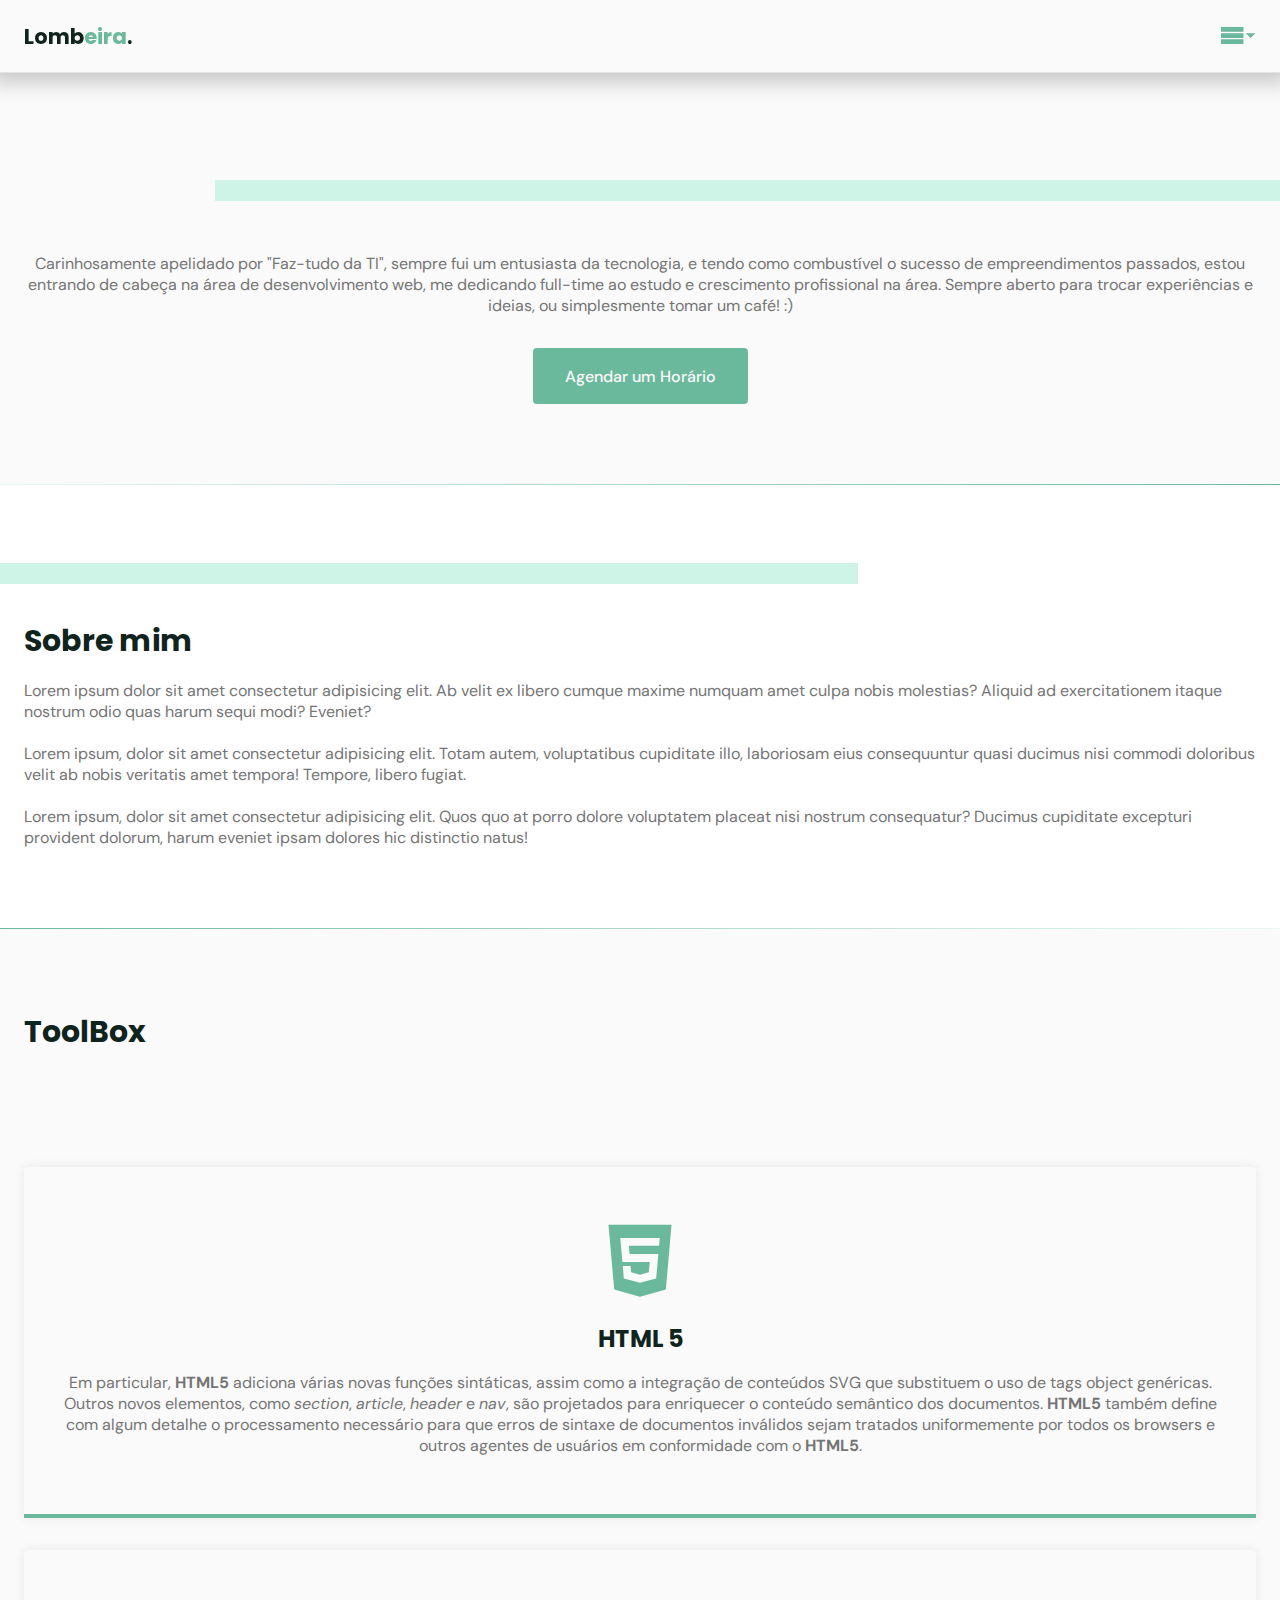
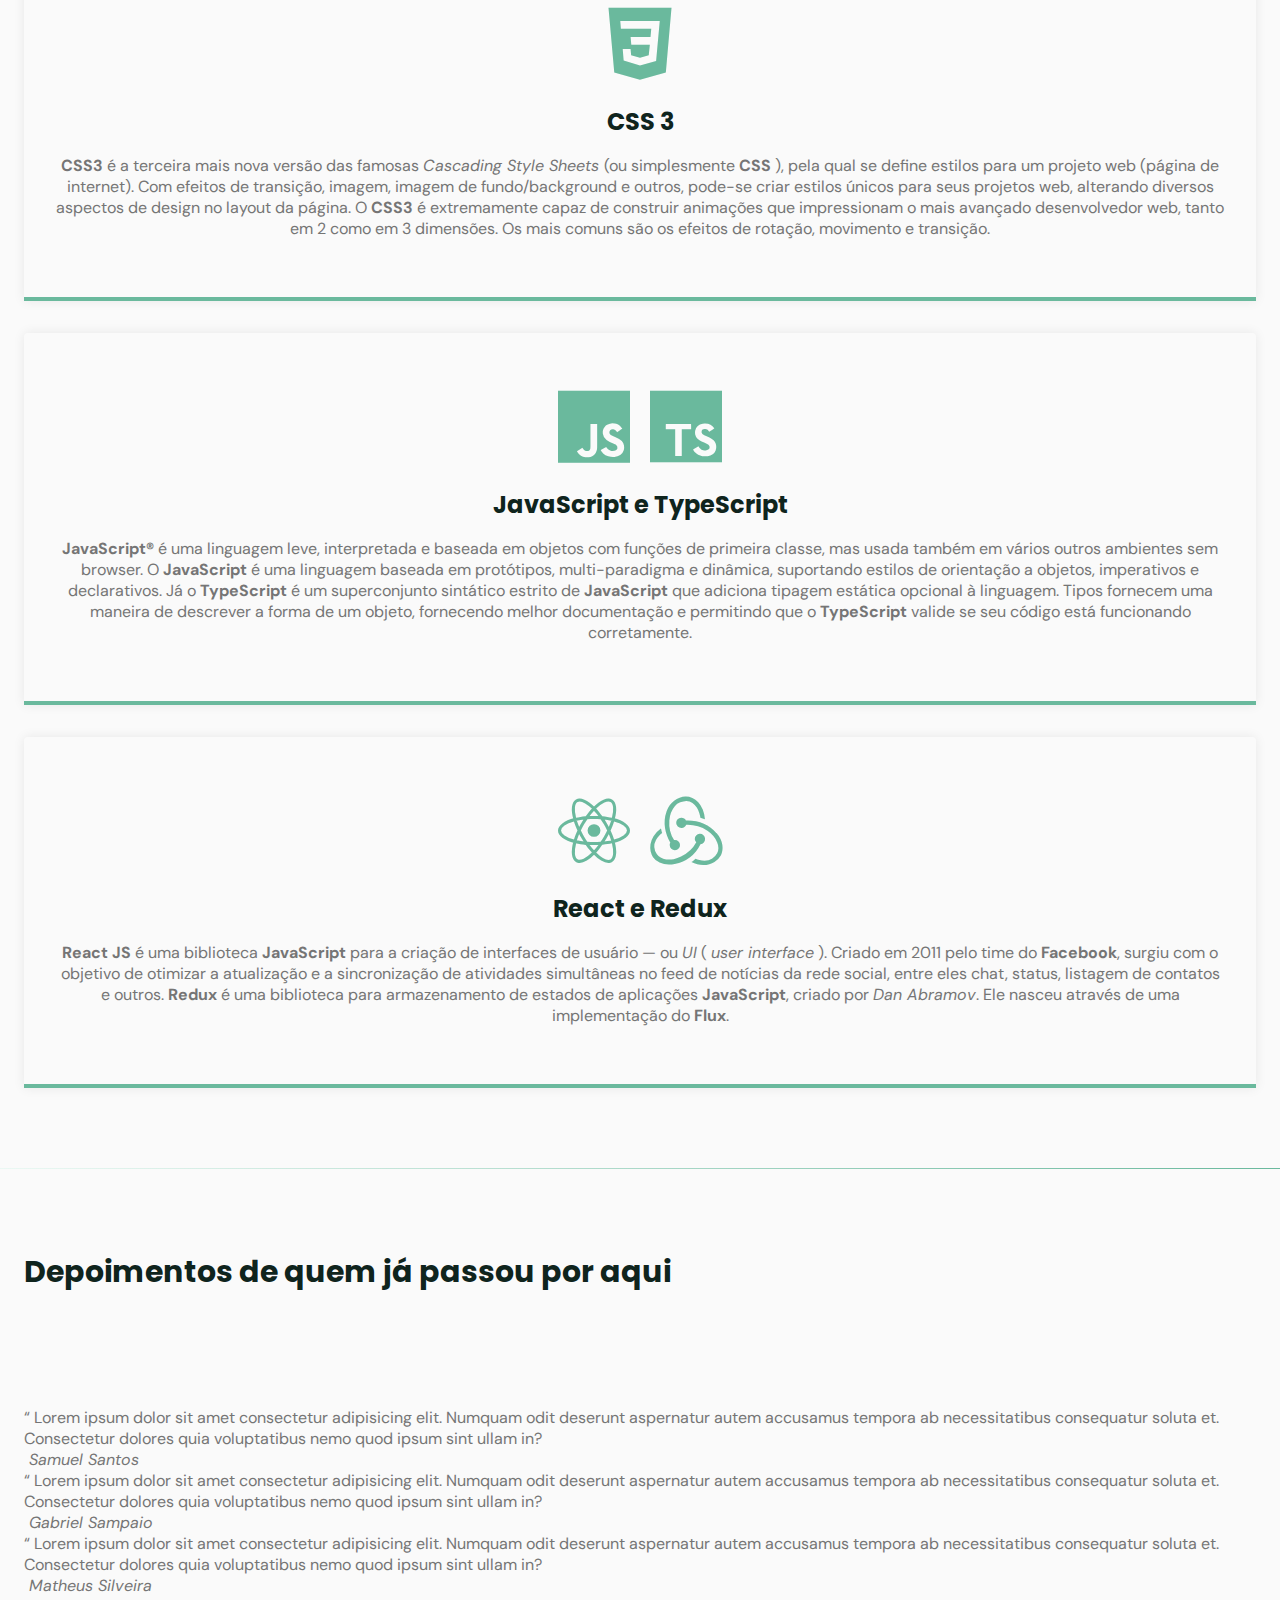
==== index.html @ ffdd7bca "hover impl and custom texts" ====
<!DOCTYPE html>
<html lang="pt_BR">
  <head>
    <meta charset="UTF-8" />
    <meta http-equiv="X-UA-Compatible" content="IE=edge" />
    <meta name="viewport" content="width=device-width, initial-scale=1.0" />
    <title>Lombeira</title>

    <!-- Scripts -->

    <script defer src="main.js"></script>

    <!-- STYLES -->
    <link rel="stylesheet" href="style.css" />
    <link rel="preconnect" href="https://fonts.googleapis.com" />
    <link rel="preconnect" href="https://fonts.gstatic.com" crossorigin />
    <link
      href="https://fonts.googleapis.com/css2?family=DM+Sans:wght@400;500;700&family=Poppins:wght@400;500;700&display=swap"
      rel="stylesheet"
    />

    <!-- Icones     -->

    <link rel="stylesheet" href="assets/style.css" />
  </head>

  <body>
    <header id="header" class="scroll">
      <nav class="container">
        <a class="logo" href="#">Lomb<span>eira</span>.</a>
        <!-- menu -->
        <div class="menu">
          <ul class="grid">
            <li><a class="title" href="#home">Início</a></li>
            <li><a class="title" href="#about">Sobre</a></li>
            <li><a class="title" href="#services">ToolBox</a></li>
            <li><a class="title" href="#testimonials">Depoimentos</a></li>
            <li><a class="title" href="#contact">Contato</a></li>
          </ul>
        </div>
        <!-- menu -->
        <div class="toggle icon-menu3"></div>
        <div class="toggle icon-menu4"></div>
      </nav>
    </header>

    <!-- HOME -->

    <main>
      <section class="section" id="home">
        <div class="container grid">
          <div class="image">
            <img width="200px" src="img/lombeira.png" alt="" />
          </div>
          <div class="text">
            <h2 class="title"></h2>
            <p>
              Carinhosamente apelidado por "Faz-tudo da TI", sempre fui um
              entusiasta da tecnologia, e tendo como combustível o sucesso de
              empreendimentos passados, estou entrando de cabeça na área de
              desenvolvimento web, me dedicando full-time ao estudo e
              crescimento profissional na área. Sempre aberto para trocar
              experiências e ideias, ou simplesmente tomar um café! :)
            </p>
            <a class="button" href="#">Agendar um Horário</a>
          </div>
        </div>
      </section>

      <div class="divider-1"></div>

      <!-- ABOUT -->

      <section class="section" id="about">
        <div class="container grid">
          <div class="image">
            <img
              src="https://images.unsplash.com/photo-1498050108023-c5249f4df085?ixid=MnwxMjA3fDB8MHxzZWFyY2h8Mnx8Y29kaW5nfGVufDB8fDB8fA%3D%3D&ixlib=rb-1.2.1&auto=format&fit=crop&w=800&q=60"
              alt=""
            />
          </div>
          <div class="text">
            <h2 class="title">Sobre mim</h2>
            <p>
              Lorem ipsum dolor sit amet consectetur adipisicing elit. Ab velit
              ex libero cumque maxime numquam amet culpa nobis molestias?
              Aliquid ad exercitationem itaque nostrum odio quas harum sequi
              modi? Eveniet?
            </p>
            <br />
            <p>
              Lorem ipsum, dolor sit amet consectetur adipisicing elit. Totam
              autem, voluptatibus cupiditate illo, laboriosam eius consequuntur
              quasi ducimus nisi commodi doloribus velit ab nobis veritatis amet
              tempora! Tempore, libero fugiat.
            </p>
            <br />
            <p>
              Lorem ipsum, dolor sit amet consectetur adipisicing elit. Quos quo
              at porro dolore voluptatem placeat nisi nostrum consequatur?
              Ducimus cupiditate excepturi provident dolorum, harum eveniet
              ipsam dolores hic distinctio natus!
            </p>
          </div>
        </div>
      </section>

      <div class="divider-2"></div>

      <!-- SERVICES -->

      <section class="section" id="services">
        <div class="container grid">
          <header>
            <h2 class="title">ToolBox</h2>
            <!-- <p>Caixa de ferramentas</p> -->
          </header>
          <div class="cards grid">
            <div class="card">
              <i class="icon-html5"></i>
              <h3 class="title">HTML 5</h3>
              <p>
                Em particular, <strong>HTML5</strong> adiciona várias novas
                funções sintáticas, assim como a integração de conteúdos SVG que
                substituem o uso de tags object genéricas. Outros novos
                elementos, como <em>section</em>, <em>article</em>,
                <em>header</em> e <em>nav</em>, são projetados para enriquecer o
                conteúdo semântico dos documentos. <strong>HTML5</strong> também
                define com algum detalhe o processamento necessário para que
                erros de sintaxe de documentos inválidos sejam tratados
                uniformemente por todos os browsers e outros agentes de usuários
                em conformidade com o <strong>HTML5</strong>.
              </p>
            </div>
            <div class="card">
              <i class="icon-css31"></i>
              <h3 class="title">CSS 3</h3>
              <p>
                <strong>CSS3</strong> é a terceira mais nova versão das famosas
                <em> Cascading Style Sheets </em> (ou simplesmente
                <strong>CSS</strong> ), pela qual se define estilos para um
                projeto web (página de internet). Com efeitos de transição,
                imagem, imagem de fundo/background e outros, pode-se criar
                estilos únicos para seus projetos web, alterando diversos
                aspectos de design no layout da página. O
                <strong>CSS3</strong> é extremamente capaz de construir
                animações que impressionam o mais avançado desenvolvedor web,
                tanto em 2 como em 3 dimensões. Os mais comuns são os efeitos de
                rotação, movimento e transição.
              </p>
            </div>
            <div class="card">
              <!-- <a href="https://www.javascript.com/"> -->
              <i class="icon-javascript"></i>
              <!-- </a> -->
              <!-- <a href="https://www.typescriptlang.org/"> -->
              <i class="icon-typescript"></i>
              <!-- </a> -->
              <h3 class="title">JavaScript e TypeScript</h3>
              <p>
                <strong>JavaScript®</strong> é uma linguagem leve, interpretada
                e baseada em objetos com funções de primeira classe, mas usada
                também em vários outros ambientes sem browser. O
                <strong>JavaScript</strong> é uma linguagem baseada em
                protótipos, multi-paradigma e dinâmica, suportando estilos de
                orientação a objetos, imperativos e declarativos. Já o
                <strong>TypeScript</strong> é um superconjunto sintático estrito
                de <strong>JavaScript</strong> que adiciona tipagem estática
                opcional à linguagem. Tipos fornecem uma maneira de descrever a
                forma de um objeto, fornecendo melhor documentação e permitindo
                que o <strong>TypeScript</strong>
                valide se seu código está funcionando corretamente.
              </p>
            </div>
            <div class="card">
              <i class="icon-react"></i>
              <i class="icon-redux"></i>
              <h3 class="title">React e Redux</h3>
              <p>
                <strong>React JS</strong> é uma biblioteca
                <strong>JavaScript</strong> para a criação de interfaces de
                usuário — ou <em>UI</em> ( <em>user interface</em> ). Criado em
                2011 pelo time do <strong>Facebook</strong>, surgiu com o
                objetivo de otimizar a atualização e a sincronização de
                atividades simultâneas no feed de notícias da rede social, entre
                eles chat, status, listagem de contatos e outros.
                <strong>Redux</strong> é uma biblioteca para armazenamento de
                estados de aplicações <strong>JavaScript</strong>, criado por
                <em>Dan Abramov</em>. Ele nasceu através de uma implementação do
                <strong>Flux</strong>.
              </p>
            </div>
          </div>
        </div>
      </section>

      <div class="divider-1"></div>

      <!-- Testimonials -->
      <section class="section" id="testimonial">
        <div class="container grid">
          <header>
            <h2 class="title">Depoimentos de quem já passou por aqui</h2>
          </header>
          <div class="testimonials">
            <div class="testimonial">
              <blockquote>
                <p>
                  <span>&ldquo;</span>
                  Lorem ipsum dolor sit amet consectetur adipisicing elit.
                  Numquam odit deserunt aspernatur autem accusamus tempora ab
                  necessitatibus consequatur soluta et. Consectetur dolores quia
                  voluptatibus nemo quod ipsum sint ullam in?
                </p>
                <cite>
                  <img src="" alt="" />
                  Samuel Santos
                </cite>
              </blockquote>

              <blockquote>
                <p>
                  <span>&ldquo;</span>
                  Lorem ipsum dolor sit amet consectetur adipisicing elit.
                  Numquam odit deserunt aspernatur autem accusamus tempora ab
                  necessitatibus consequatur soluta et. Consectetur dolores quia
                  voluptatibus nemo quod ipsum sint ullam in?
                </p>
                <cite>
                  <img src="" alt="" />
                  Gabriel Sampaio
                </cite>
              </blockquote>

              <blockquote>
                <p>
                  <span>&ldquo;</span>
                  Lorem ipsum dolor sit amet consectetur adipisicing elit.
                  Numquam odit deserunt aspernatur autem accusamus tempora ab
                  necessitatibus consequatur soluta et. Consectetur dolores quia
                  voluptatibus nemo quod ipsum sint ullam in?
                </p>
                <cite>
                  <img src="" alt="" />
                  Matheus Silveira
                </cite>
              </blockquote>
            </div>
          </div>
        </div>
      </section>

      <!-- CONTACT -->
    </main>

    <footer></footer>
  </body>
</html>
---- style.css ----
/*================== RESET ==================*/
* {
  margin: 0;
  padding: 0;
  box-sizing: border-box;
}

ul {
  list-style: none;
}

a {
  text-decoration: none;
}

img {
  width: 100%;
  height: auto;
}

:root {
  --header-height: 4.5rem;
  --hue: 159;
  --base-color: hsl(var(--hue) 36% 57%);
  --base-color-second: hsl(var(--hue) 65% 88%);
  --base-color-alt: hsl(var(--hue) 57% 53%);
  --title-color: hsl(var(--hue) 41% 10%);
  --text-color: hsl(0 0% 46%);
  --text-color-light: hsl(0 0% 98%);
  --body-color: hsl(0 0% 98%);
}

/*================== BASE ==================*/

html {
  scroll-behavior: smooth;
}

body {
  font: 400 1rem 'DM Sans', sans-serif;
  color: var(--text-color);
  background: var(--body-color);
  -webkit-font-smoothing: antialiased;
}

.title {
  font: 700 1.875rem 'Poppins', sans-serif;
  color: var(--title-color);
  -webkit-font-smoothing: auto;
}

.button {
  background-color: var(--base-color);
  color: var(--text-color-light);
  height: 3.5rem;
  display: inline-flex;
  align-items: center;
  padding: 0 2rem;
  border-radius: 0.25rem;
  font: 500 1rem 'DM Sans', sans-serif;
  transition: background 0.3s;
}

.button:hover {
  background: var(--base-color-alt);
}

.divider-1 {
  height: 1px;
  background: linear-gradient(
    270deg,
    hsla(var(--hue), 36%, 57%, 1),
    hsla(var(--hue), 65%, 88%, 0.34)
  );
}

.divider-2 {
  height: 1px;
  background: linear-gradient(
    270deg,
    hsla(var(--hue), 65%, 88%, 0.34),
    hsla(var(--hue), 36%, 57%, 1)
  );
}

/*================== LAYOUT ==================*/

.container {
  margin-left: 1.5rem;
  margin-right: 1.5rem;
}

.grid {
  display: grid;
  gap: 2rem;
}

.section {
  padding: 5rem 0;
}

.section .title {
  margin-bottom: 1rem;
}

.section header {
  margin-bottom: 4rem;
}

.section header strong {
  color: var(--base-color);
}

#header {
  border-bottom: 1px solid #e4e4e4;
  display: flex;
  width: 100%;
  position: fixed;
  top: 0;
  left: 0;
  z-index: 100;
  background-color: var(--body-color);
}

#header.scroll {
  box-shadow: 0px 0px 20px 10px rgba(0, 0, 0, 0.2);
}

main {
  margin-top: calc(var(--header-height) + 2rem);
}

/*================== LOGO ==================*/

.logo {
  font: 700 1.31rem 'Poppins', sans-serif;
  color: var(--title-color);
}

.logo span {
  color: var(--base-color);
}

/*================== NAVIGATION ==================*/

nav {
  height: var(--header-height);
  display: flex;
  align-items: center;
  justify-content: space-between;
  width: 100%;
}

nav ul li {
  text-align: center;
}

nav ul li a {
  transition: color 0.2s;
  position: relative;
}

nav ul li a:hover {
  color: var(--base-color);
}

nav ul li a::after {
  content: '';
  width: 0%;
  height: 2px;
  background: var(--base-color);
  position: absolute;
  left: 0;
  bottom: -1rem;
  transition: width 0.2s;
}

nav ul li a:hover::after {
  width: 100%;
}

nav .menu {
  opacity: 0;
  visibility: hidden;
  top: -20rem;
  transition: 0.2s;
}

nav .menu ul {
  display: none;
}

/*======== Show Menu =========*/

nav.show .menu {
  display: grid;
  place-content: center;
  opacity: 1;
  visibility: visible;
  background: var(--body-color);
  height: 100vh;
  width: 100vw;
  position: fixed;
  top: 0;
  left: 0;
}

nav.show .menu ul {
  display: grid;
}

nav.show ul.grid {
  gap: 4rem;
}

/* =========Toggle menu =========*/

.toggle {
  color: var(--base-color);
  font-size: 1.6rem;
  cursor: pointer;
}

nav .icon-menu4 {
  visibility: hidden;
  opacity: 0;
  position: absolute;
  top: -1.5rem;
  right: 1.5rem;
  transition: 0.2s;
}

nav.show div.icon-menu4 {
  visibility: visible;
  opacity: 1;
  top: 1.5rem;
}

/*================== HOME ==================*/

#home {
  overflow: hidden;
}

#home .container {
  margin: 0;
}

#home .image {
  position: relative;
}

#home .image::before {
  content: '';
  height: 100%;
  width: 100%;
  background: var(--base-color-second);
  position: absolute;
  top: -16.8%;
  left: 16.8%;
  z-index: 0;
}

#home .image img {
  position: relative;
  right: 2.93rem;
}

#home .image img #home .image::before {
  border-radius: 0.25rem;
}

#home .text {
  margin-left: 1.5rem;
  margin-right: 1.5rem;
  text-align: center;
}

#home .text h1 {
  margin-bottom: 1rem;
}

#home .text p {
  margin-bottom: 2rem;
  max-width: 100%;
}

/*================== ABOUT ==================*/

#about {
  background: white;
}

#about .container {
  margin: 0;
}

#about .image {
  position: relative;
}

#about .image::before {
  content: '';
  height: 100%;
  width: 100%;
  background: var(--base-color-second);
  position: absolute;
  top: -8.3%;
  left: -33%;
  z-index: 0;
}

#about .image img {
  position: relative;
}

#about .image img #about .image::before {
  border-radius: 0.25rem;
}

#about .text {
  margin-left: 1.5rem;
  margin-right: 1.5rem;
}

/*================== SERVICES ==================*/

.cards.grid {
  gap: 2rem;
}

.card {
  padding: 3.625rem 2rem;
  box-shadow: 0px 0px 12px rgba(0, 0, 0, 0.08);
  border-bottom: 0.25rem solid var(--base-color);
  border-radius: 0.25rem 0.25rem 0 0;
  text-align: center;
  transition: 0.3s;
}

.card:nth-child(1):hover {
  border-bottom: 0.25rem solid #e34f26;
  transition: 0.3s;
}

.card:nth-child(1):hover i {
  color: #e34f26;
  transition: 0.3s;
}

.card:nth-child(2):hover {
  border-bottom: 0.25rem solid #1572b6;
  transition: 0.3s;
}

.card:nth-child(2):hover i {
  color: #1572b6;
  transition: 0.3s;
}

.card:nth-child(3) .card-hover {
  transition: 0.3s;
}

.card:nth-child(3):hover {
  border-image: linear-gradient(to right, #f7df1e, #007acc);
  border-image-slice: 1;
  transition: 0.3s;
}

.card:nth-child(3):hover i {
  color: #f7df1e;
}

.card:nth-child(3):hover i + i {
  color: #007acc;
}

.card:nth-child(4) .card-hover {
  transition: 0.3s;
}

.card:nth-child(4):hover {
  border-image: linear-gradient(to right, #61dafb, #764abc);
  border-image-slice: 1;
  transition: 0.3s;
}

.card:nth-child(4):hover i {
  color: #61dafb;
}

.card:nth-child(4):hover i + i {
  color: #764abc;
}

.card i {
  display: inline-block;
  margin-bottom: 1.5rem;
  font-size: 4.5rem;
  color: var(--base-color);
  transition: 0.3s;
}

.card i + i {
  margin-left: 1rem;
}

.card .title {
  font-size: 1.5rem;
  margin-bottom: 0.75;
}
---- assets/style.css ----
@font-face {
  font-family: 'icomoon';
  src:  url('fonts/icomoon.eot?lcrcl3');
  src:  url('fonts/icomoon.eot?lcrcl3#iefix') format('embedded-opentype'),
    url('fonts/icomoon.ttf?lcrcl3') format('truetype'),
    url('fonts/icomoon.woff?lcrcl3') format('woff'),
    url('fonts/icomoon.svg?lcrcl3#icomoon') format('svg');
  font-weight: normal;
  font-style: normal;
  font-display: block;
}

[class^="icon-"], [class*=" icon-"] {
  /* use !important to prevent issues with browser extensions that change fonts */
  font-family: 'icomoon' !important;
  speak: never;
  font-style: normal;
  font-weight: normal;
  font-variant: normal;
  text-transform: none;
  line-height: 1;

  /* Better Font Rendering =========== */
  -webkit-font-smoothing: antialiased;
  -moz-osx-font-smoothing: grayscale;
}

.icon-1password:before {
  content: "\eaeb";
  color: #0094f5;
}
.icon-500px1:before {
  content: "\eaec";
  color: #0099e5;
}
.icon-abbrobotstudio:before {
  content: "\eaed";
  color: #ff9e0f;
}
.icon-about-dot-me:before {
  content: "\eaee";
  color: #00a98f;
}
.icon-abstract:before {
  content: "\eaef";
}
.icon-academia:before {
  content: "\eaf0";
}
.icon-accusoft:before {
  content: "\eaf1";
  color: #ff7e4a;
}
.icon-acm:before {
  content: "\eaf2";
  color: #0085ca;
}
.icon-addthis:before {
  content: "\eaf3";
  color: #ff6550;
}
.icon-adguard:before {
  content: "\eaf4";
  color: #66b574;
}
.icon-adobe:before {
  content: "\eaf5";
  color: #f00;
}
.icon-adobeacrobatreader:before {
  content: "\eaf6";
  color: #ee3f24;
}
.icon-adobeaftereffects:before {
  content: "\eaf7";
  color: #d291ff;
}
.icon-adobeaudition:before {
  content: "\eaf8";
  color: #00e4bb;
}
.icon-adobecreativecloud:before {
  content: "\eaf9";
  color: #d41818;
}
.icon-adobedreamweaver:before {
  content: "\eafa";
  color: #35fa00;
}
.icon-adobeillustrator:before {
  content: "\eafb";
  color: #ff7c00;
}
.icon-adobeindesign:before {
  content: "\eafc";
  color: #fd3f93;
}
.icon-adobelightroomcc:before {
  content: "\eafd";
  color: #3df0f0;
}
.icon-adobelightroomclassic:before {
  content: "\eafe";
  color: #add5ec;
}
.icon-adobephotoshop:before {
  content: "\eaff";
  color: #00c8ff;
}
.icon-adobepremiere:before {
  content: "\eb00";
  color: #ea77ff;
}
.icon-adobetypekit:before {
  content: "\eb01";
  color: #87ec00;
}
.icon-adobexd:before {
  content: "\eb02";
  color: #ff2bc2;
}
.icon-airbnb:before {
  content: "\eb03";
  color: #ff5a5f;
}
.icon-airplayaudio:before {
  content: "\eb04";
}
.icon-airplayvideo:before {
  content: "\eb05";
}
.icon-algolia:before {
  content: "\eb06";
  color: #5468ff;
}
.icon-alliedmodders:before {
  content: "\eb07";
  color: #1578d3;
}
.icon-amazon1:before {
  content: "\eb08";
  color: #f90;
}
.icon-amazonalexa:before {
  content: "\eb09";
  color: #00caff;
}
.icon-amazonaws:before {
  content: "\eb0a";
}
.icon-amd:before {
  content: "\eb0b";
  color: #ed1c24;
}
.icon-americanexpress:before {
  content: "\eb0c";
  color: #2e77bc;
}
.icon-anaconda:before {
  content: "\eb0d";
  color: #42b029;
}
.icon-analogue:before {
  content: "\eb0e";
}
.icon-anchor:before {
  content: "\eb0f";
  color: #8940fa;
}
.icon-android1:before {
  content: "\eb10";
  color: #3ddc84;
}
.icon-angellist:before {
  content: "\eb11";
}
.icon-angular:before {
  content: "\eb12";
  color: #dd0031;
}
.icon-angularuniversal:before {
  content: "\eb13";
  color: #00acc1;
}
.icon-ansible:before {
  content: "\eb14";
  color: #e00;
}
.icon-apache:before {
  content: "\eb15";
  color: #d22128;
}
.icon-apacheairflow:before {
  content: "\eb16";
  color: #007a88;
}
.icon-apachecordova:before {
  content: "\eb17";
  color: #e8e8e8;
}
.icon-apacheflink:before {
  content: "\eb18";
  color: #e6526f;
}
.icon-apachekafka:before {
  content: "\eb19";
}
.icon-apachenetbeanside:before {
  content: "\eb1a";
  color: #1b6ac6;
}
.icon-apacheopenoffice:before {
  content: "\eb1b";
  color: #0e85cd;
}
.icon-apacherocketmq:before {
  content: "\eb1c";
  color: #d77310;
}
.icon-apachespark:before {
  content: "\eb1d";
  color: #e25a1c;
}
.icon-apple:before {
  content: "\eb1e";
  color: #999;
}
.icon-applemusic:before {
  content: "\eb1f";
}
.icon-applepay:before {
  content: "\eb20";
}
.icon-applepodcasts:before {
  content: "\eb21";
  color: #93c;
}
.icon-appveyor:before {
  content: "\eb22";
  color: #00b3e0;
}
.icon-aral:before {
  content: "\eb23";
  color: #0063cb;
}
.icon-archiveofourown:before {
  content: "\eb24";
  color: #900;
}
.icon-archlinux:before {
  content: "\eb25";
  color: #1793d1;
}
.icon-arduino:before {
  content: "\eb26";
  color: #00979d;
}
.icon-artstation:before {
  content: "\eb27";
  color: #13aff0;
}
.icon-arxiv:before {
  content: "\eb28";
  color: #b31b1b;
}
.icon-asana:before {
  content: "\eb29";
}
.icon-asciidoctor:before {
  content: "\eb2a";
  color: #e40046;
}
.icon-at-and-t:before {
  content: "\eb2b";
  color: #00a8e0;
}
.icon-atlassian:before {
  content: "\eb2c";
  color: #0052cc;
}
.icon-atom:before {
  content: "\eb2d";
  color: #66595c;
}
.icon-audi:before {
  content: "\eb2e";
  color: #bb0a30;
}
.icon-audible:before {
  content: "\eb2f";
  color: #f8991c;
}
.icon-aurelia:before {
  content: "\eb30";
  color: #ed2b88;
}
.icon-auth0:before {
  content: "\eb31";
  color: #eb5424;
}
.icon-automatic:before {
  content: "\eb32";
  color: #7d8084;
}
.icon-autotask:before {
  content: "\eb33";
  color: #e51937;
}
.icon-aventrix:before {
  content: "\eb34";
  color: #09d;
}
.icon-awesomewm:before {
  content: "\eb35";
  color: #535d6c;
}
.icon-azureartifacts:before {
  content: "\eb36";
  color: #cb2e6d;
}
.icon-azuredevops:before {
  content: "\eb37";
  color: #0078d7;
}
.icon-azurepipelines:before {
  content: "\eb38";
  color: #2560e0;
}
.icon-babel:before {
  content: "\eb39";
  color: #f9dc3e;
}
.icon-baidu:before {
  content: "\eb3a";
  color: #2319dc;
}
.icon-bamboo:before {
  content: "\eb3b";
  color: #0052cc;
}
.icon-bancontact:before {
  content: "\eb3c";
  color: #005498;
}
.icon-bandcamp:before {
  content: "\eb3d";
  color: #408294;
}
.icon-bandlab:before {
  content: "\eb3e";
  color: #dc3710;
}
.icon-basecamp1:before {
  content: "\eb3f";
  color: #5ecc62;
}
.icon-bathasu:before {
  content: "\eb40";
  color: #00a3e0;
}
.icon-beats:before {
  content: "\eb41";
  color: #005571;
}
.icon-beatsbydre:before {
  content: "\eb42";
  color: #e01f3d;
}
.icon-behance1:before {
  content: "\eb43";
  color: #1769ff;
}
.icon-bigcartel:before {
  content: "\eb44";
}
.icon-bing:before {
  content: "\eb45";
  color: #008373;
}
.icon-bit:before {
  content: "\eb46";
  color: #73398d;
}
.icon-bitbucket:before {
  content: "\eb47";
  color: #0052cc;
}
.icon-bitcoin:before {
  content: "\eb48";
  color: #f7931a;
}
.icon-bitdefender:before {
  content: "\eb49";
  color: #ed1c24;
}
.icon-bitly:before {
  content: "\eb4a";
  color: #ee6123;
}
.icon-bitrise:before {
  content: "\eb4b";
  color: #683d87;
}
.icon-blackberry:before {
  content: "\eb4c";
}
.icon-blender:before {
  content: "\eb4d";
  color: #f5792a;
}
.icon-blogger1:before {
  content: "\eb4e";
  color: #ff5722;
}
.icon-bmcsoftware:before {
  content: "\eb4f";
  color: #fe5000;
}
.icon-boeing:before {
  content: "\eb50";
  color: #1d439c;
}
.icon-boost:before {
  content: "\eb51";
  color: #f69220;
}
.icon-bootstrap:before {
  content: "\eb52";
  color: #563d7c;
}
.icon-bower:before {
  content: "\eb53";
  color: #ef5734;
}
.icon-box:before {
  content: "\eb54";
  color: #0061d5;
}
.icon-brand-dot-ai:before {
  content: "\eb55";
  color: #0aa0ff;
}
.icon-brandfolder:before {
  content: "\eb56";
  color: #40d1f5;
}
.icon-brave:before {
  content: "\eb57";
  color: #fb542b;
}
.icon-breaker:before {
  content: "\eb58";
  color: #003dad;
}
.icon-broadcom:before {
  content: "\eb59";
  color: #cc092f;
}
.icon-buddy:before {
  content: "\eb5a";
  color: #1a86fd;
}
.icon-buffer:before {
  content: "\eb5b";
  color: #168eea;
}
.icon-buymeacoffee:before {
  content: "\eb5c";
  color: #ff813f;
}
.icon-buzzfeed:before {
  content: "\eb5d";
  color: #e32;
}
.icon-c:before {
  content: "\eb5e";
  color: #a8b9cc;
}
.icon-cakephp:before {
  content: "\eb5f";
  color: #d33c43;
}
.icon-campaignmonitor:before {
  content: "\eb60";
  color: #509cf6;
}
.icon-canva:before {
  content: "\eb61";
  color: #00c4cc;
}
.icon-cashapp:before {
  content: "\eb62";
  color: #00c244;
}
.icon-cassandra:before {
  content: "\eb63";
  color: #1287b1;
}
.icon-castorama:before {
  content: "\eb64";
  color: #0078d7;
}
.icon-castro:before {
  content: "\eb65";
  color: #00b265;
}
.icon-centos:before {
  content: "\eb66";
  color: #262577;
}
.icon-cevo:before {
  content: "\eb67";
  color: #1eabe2;
}
.icon-chase:before {
  content: "\eb68";
  color: #117aca;
}
.icon-chef:before {
  content: "\eb69";
  color: #f09820;
}
.icon-circle:before {
  content: "\eb6a";
  color: #8669ae;
}
.icon-circleci:before {
  content: "\eb6b";
}
.icon-cirrusci:before {
  content: "\eb6c";
}
.icon-cisco:before {
  content: "\eb6d";
  color: #1ba0d7;
}
.icon-civicrm:before {
  content: "\eb6e";
  color: #81c459;
}
.icon-clockify:before {
  content: "\eb6f";
  color: #03a9f4;
}
.icon-clojure:before {
  content: "\eb70";
  color: #5881d8;
}
.icon-cloudbees:before {
  content: "\eb71";
  color: #1997b5;
}
.icon-cloudflare:before {
  content: "\eb72";
  color: #f38020;
}
.icon-cmake:before {
  content: "\eb73";
  color: #064f8c;
}
.icon-co-op:before {
  content: "\eb74";
  color: #00b1e7;
}
.icon-codacy:before {
  content: "\eb75";
}
.icon-codecademy:before {
  content: "\eb76";
  color: #1f4056;
}
.icon-codechef:before {
  content: "\eb77";
  color: #5b4638;
}
.icon-codeclimate:before {
  content: "\eb78";
}
.icon-codecov:before {
  content: "\eb79";
  color: #f01f7a;
}
.icon-codefactor:before {
  content: "\eb7a";
  color: #f44a6a;
}
.icon-codeforces:before {
  content: "\eb7b";
  color: #1f8acb;
}
.icon-codeigniter:before {
  content: "\eb7c";
  color: #ee4623;
}
.icon-codepen1:before {
  content: "\eb7d";
}
.icon-coderwall:before {
  content: "\eb7e";
  color: #3e8dcc;
}
.icon-codesandbox:before {
  content: "\eb7f";
}
.icon-codeship:before {
  content: "\eb80";
  color: #3c4858;
}
.icon-codewars:before {
  content: "\eb81";
  color: #ad2c27;
}
.icon-codio:before {
  content: "\eb82";
  color: #4574e0;
}
.icon-coffeescript:before {
  content: "\eb83";
}
.icon-coinbase:before {
  content: "\eb84";
  color: #0667d0;
}
.icon-commonworkflowlanguage:before {
  content: "\eb85";
  color: #b5314c;
}
.icon-composer:before {
  content: "\eb86";
  color: #885630;
}
.icon-compropago:before {
  content: "\eb87";
  color: #00aaef;
}
.icon-conda-forge:before {
  content: "\eb88";
}
.icon-conekta:before {
  content: "\eb89";
  color: #414959;
}
.icon-confluence:before {
  content: "\eb8a";
}
.icon-coronarenderer:before {
  content: "\eb8b";
  color: #e6502a;
}
.icon-coursera:before {
  content: "\eb8c";
  color: #2a73cc;
}
.icon-coveralls:before {
  content: "\eb8d";
  color: #3f5767;
}
.icon-cpanel:before {
  content: "\eb8e";
  color: #ff6c2c;
}
.icon-cplusplus:before {
  content: "\eb8f";
  color: #00599c;
}
.icon-creativecommons:before {
  content: "\eb90";
  color: #ef9421;
}
.icon-crehana:before {
  content: "\eb91";
  color: #4b22f4;
}
.icon-crunchbase:before {
  content: "\eb92";
  color: #0288d1;
}
.icon-crunchyroll:before {
  content: "\eb93";
  color: #f47521;
}
.icon-cryengine:before {
  content: "\eb94";
}
.icon-csharp:before {
  content: "\eb95";
  color: #239120;
}
.icon-css31:before {
  content: "\eb96";
}
.icon-csswizardry:before {
  content: "\eb97";
  color: #f43059;
}
.icon-curl:before {
  content: "\eb98";
}
.icon-d3-dot-js:before {
  content: "\eb99";
  color: #f9a03c;
}
.icon-dailymotion:before {
  content: "\eb9a";
  color: #0066dc;
}
.icon-dart:before {
  content: "\eb9b";
  color: #0175c2;
}
.icon-dashlane:before {
  content: "\eb9c";
  color: #007c97;
}
.icon-datacamp:before {
  content: "\eb9d";
  color: #3ac;
}
.icon-dazn:before {
  content: "\eb9e";
  color: #f8f8f5;
}
.icon-dblp:before {
  content: "\eb9f";
  color: #004f9f;
}
.icon-debian:before {
  content: "\eba0";
  color: #a81d33;
}
.icon-deepin:before {
  content: "\eba1";
  color: #007cff;
}
.icon-deezer:before {
  content: "\eba2";
  color: #feaa2d;
}
.icon-delicious1:before {
  content: "\eba3";
  color: #39f;
}
.icon-deliveroo:before {
  content: "\eba4";
  color: #00ccbc;
}
.icon-dell:before {
  content: "\eba5";
  color: #007db8;
}
.icon-deno:before {
  content: "\eba6";
}
.icon-dependabot:before {
  content: "\eba7";
  color: #025e8c;
}
.icon-designernews:before {
  content: "\eba8";
  color: #2d72d9;
}
.icon-dev-dot-to:before {
  content: "\eba9";
}
.icon-deviantart1:before {
  content: "\ebaa";
  color: #05cc47;
}
.icon-devrant:before {
  content: "\ebab";
  color: #f99a66;
}
.icon-diaspora:before {
  content: "\ebac";
}
.icon-digg:before {
  content: "\ebad";
}
.icon-digitalocean:before {
  content: "\ebae";
  color: #0080ff;
}
.icon-directus:before {
  content: "\ebaf";
}
.icon-discord:before {
  content: "\ebb0";
  color: #7289da;
}
.icon-discourse:before {
  content: "\ebb1";
}
.icon-discover:before {
  content: "\ebb2";
  color: #ff6000;
}
.icon-disqus:before {
  content: "\ebb3";
  color: #2e9fff;
}
.icon-disroot:before {
  content: "\ebb4";
  color: #50162d;
}
.icon-django:before {
  content: "\ebb5";
}
.icon-dlna:before {
  content: "\ebb6";
  color: #48a842;
}
.icon-docker:before {
  content: "\ebb7";
  color: #1488c6;
}
.icon-docusign:before {
  content: "\ebb8";
  color: #fc2;
}
.icon-dolby:before {
  content: "\ebb9";
}
.icon-dot-net:before {
  content: "\ebba";
  color: #5c2d91;
}
.icon-draugiem-dot-lv:before {
  content: "\ebbb";
  color: #f60;
}
.icon-dribbble1:before {
  content: "\ebbc";
  color: #ea4c89;
}
.icon-drone:before {
  content: "\ebbd";
}
.icon-dropbox1:before {
  content: "\ebbe";
  color: #0061ff;
}
.icon-drupal:before {
  content: "\ebbf";
  color: #0678be;
}
.icon-dtube:before {
  content: "\ebc0";
  color: #f00;
}
.icon-duckduckgo:before {
  content: "\ebc1";
  color: #de5833;
}
.icon-dunked:before {
  content: "\ebc2";
  color: #2da9d7;
}
.icon-duolingo:before {
  content: "\ebc3";
  color: #58cc02;
}
.icon-dynatrace:before {
  content: "\ebc4";
  color: #1496ff;
}
.icon-ebay:before {
  content: "\ebc5";
  color: #e53238;
}
.icon-eclipseide:before {
  content: "\ebc6";
  color: #2c2255;
}
.icon-elastic:before {
  content: "\ebc7";
  color: #005571;
}
.icon-elasticcloud:before {
  content: "\ebc8";
  color: #005571;
}
.icon-elasticsearch:before {
  content: "\ebc9";
  color: #005571;
}
.icon-elasticstack:before {
  content: "\ebca";
  color: #005571;
}
.icon-electron:before {
  content: "\ebcb";
  color: #47848f;
}
.icon-elementary:before {
  content: "\ebcc";
  color: #64baff;
}
.icon-eleventy:before {
  content: "\ebcd";
}
.icon-ello1:before {
  content: "\ebce";
}
.icon-elsevier:before {
  content: "\ebcf";
  color: #ff6c00;
}
.icon-ember-dot-js:before {
  content: "\ebd0";
  color: #e04e39;
}
.icon-emlakjet:before {
  content: "\ebd1";
  color: #0ae524;
}
.icon-empirekred:before {
  content: "\ebd2";
  color: #72be50;
}
.icon-envato:before {
  content: "\ebd3";
  color: #81b441;
}
.icon-epel:before {
  content: "\ebd4";
  color: #fc0000;
}
.icon-epicgames:before {
  content: "\ebd5";
}
.icon-epson:before {
  content: "\ebd6";
  color: #039;
}
.icon-esea:before {
  content: "\ebd7";
  color: #0e9648;
}
.icon-eslint:before {
  content: "\ebd8";
  color: #4b32c3;
}
.icon-ethereum:before {
  content: "\ebd9";
}
.icon-etsy:before {
  content: "\ebda";
  color: #f16521;
}
.icon-eventbrite:before {
  content: "\ebdb";
  color: #f05537;
}
.icon-eventstore:before {
  content: "\ebdc";
  color: #5ab552;
}
.icon-evernote:before {
  content: "\ebdd";
  color: #00a82d;
}
.icon-everplaces:before {
  content: "\ebde";
  color: #fa4b32;
}
.icon-evry:before {
  content: "\ebdf";
  color: #063a54;
}
.icon-exercism:before {
  content: "\ebe0";
  color: #009cab;
}
.icon-expertsexchange:before {
  content: "\ebe1";
  color: #00aae7;
}
.icon-expo:before {
  content: "\ebe2";
}
.icon-eyeem:before {
  content: "\ebe3";
}
.icon-f-droid:before {
  content: "\ebe4";
  color: #1976d2;
}
.icon-f-secure:before {
  content: "\ebe5";
  color: #00baff;
}
.icon-facebook1:before {
  content: "\ebe6";
  color: #1877f2;
}
.icon-faceit:before {
  content: "\ebe7";
  color: #f50;
}
.icon-fandango:before {
  content: "\ebe8";
  color: #ff7300;
}
.icon-favro:before {
  content: "\ebe9";
  color: #512da8;
}
.icon-feathub:before {
  content: "\ebea";
  color: #9b9b9b;
}
.icon-fedora:before {
  content: "\ebeb";
  color: #294172;
}
.icon-feedly:before {
  content: "\ebec";
  color: #2bb24c;
}
.icon-fidoalliance:before {
  content: "\ebed";
  color: #ffbf3b;
}
.icon-figma:before {
  content: "\ebee";
  color: #f24e1e;
}
.icon-filezilla:before {
  content: "\ebef";
  color: #bf0000;
}
.icon-firebase:before {
  content: "\ebf0";
  color: #ffca28;
}
.icon-fitbit:before {
  content: "\ebf1";
  color: #00b0b9;
}
.icon-fiverr:before {
  content: "\ebf2";
  color: #1dbf73;
}
.icon-flask:before {
  content: "\ebf3";
}
.icon-flattr1:before {
  content: "\ebf4";
}
.icon-flickr1:before {
  content: "\ebf5";
  color: #0063dc;
}
.icon-flipboard:before {
  content: "\ebf6";
  color: #e12828;
}
.icon-floatplane:before {
  content: "\ebf7";
  color: #00aeef;
}
.icon-flutter:before {
  content: "\ebf8";
  color: #02569b;
}
.icon-fnac:before {
  content: "\ebf9";
  color: #e1a925;
}
.icon-formstack:before {
  content: "\ebfa";
  color: #21b573;
}
.icon-fossa:before {
  content: "\ebfb";
  color: #90a1b8;
}
.icon-fossilscm:before {
  content: "\ebfc";
  color: #548294;
}
.icon-foursquare1:before {
  content: "\ebfd";
  color: #f94877;
}
.icon-framer:before {
  content: "\ebfe";
  color: #05f;
}
.icon-freebsd:before {
  content: "\ebff";
  color: #ab2b28;
}
.icon-freecodecamp:before {
  content: "\ec00";
  color: #006400;
}
.icon-fujifilm:before {
  content: "\ec01";
  color: #ed1a3a;
}
.icon-fujitsu:before {
  content: "\ec02";
  color: #f00;
}
.icon-furaffinity:before {
  content: "\ec03";
  color: #faaf3a;
}
.icon-furrynetwork:before {
  content: "\ec04";
  color: #2e75b4;
}
.icon-garmin:before {
  content: "\ec05";
  color: #007cc3;
}
.icon-gatsby:before {
  content: "\ec06";
  color: #639;
}
.icon-gauges:before {
  content: "\ec07";
  color: #2fa66a;
}
.icon-genius:before {
  content: "\ec08";
  color: #ffff64;
}
.icon-gentoo:before {
  content: "\ec09";
  color: #54487a;
}
.icon-geocaching:before {
  content: "\ec0a";
  color: #00874d;
}
.icon-gerrit:before {
  content: "\ec0b";
  color: #eee;
}
.icon-ghost:before {
  content: "\ec0c";
  color: #738a94;
}
.icon-gimp:before {
  content: "\ec0d";
  color: #5c5543;
}
.icon-git1:before {
  content: "\ec0e";
  color: #f05032;
}
.icon-gitea:before {
  content: "\ec0f";
  color: #609926;
}
.icon-github1:before {
  content: "\ec10";
}
.icon-gitlab:before {
  content: "\ec11";
  color: #fca121;
}
.icon-gitpod:before {
  content: "\ec12";
  color: #1aa6e4;
}
.icon-gitter:before {
  content: "\ec13";
  color: #ed1965;
}
.icon-glassdoor:before {
  content: "\ec14";
  color: #0caa41;
}
.icon-glitch:before {
  content: "\ec15";
  color: #33f;
}
.icon-gmail:before {
  content: "\ec16";
  color: #d14836;
}
.icon-gnome:before {
  content: "\ec17";
  color: #4a86cf;
}
.icon-gnu:before {
  content: "\ec18";
  color: #a42e2b;
}
.icon-gnuicecat:before {
  content: "\ec19";
  color: #002f5b;
}
.icon-gnuprivacyguard:before {
  content: "\ec1a";
  color: #0093dd;
}
.icon-gnusocial:before {
  content: "\ec1b";
  color: #a22430;
}
.icon-go:before {
  content: "\ec1c";
  color: #00add8;
}
.icon-godotengine:before {
  content: "\ec1d";
  color: #478cbf;
}
.icon-gog-dot-com:before {
  content: "\ec1e";
  color: #86328a;
}
.icon-goldenline:before {
  content: "\ec1f";
  color: #f1b92b;
}
.icon-goodreads:before {
  content: "\ec20";
  color: #630;
}
.icon-google1:before {
  content: "\ec21";
  color: #4285f4;
}
.icon-googleads:before {
  content: "\ec22";
  color: #4285f4;
}
.icon-googleanalytics:before {
  content: "\ec23";
  color: #ffc107;
}
.icon-googlechrome:before {
  content: "\ec24";
  color: #4285f4;
}
.icon-googlecloud:before {
  content: "\ec25";
  color: #4285f4;
}
.icon-googledrive:before {
  content: "\ec26";
  color: #4285f4;
}
.icon-googlehangouts:before {
  content: "\ec27";
  color: #0c9d58;
}
.icon-googlehangoutschat:before {
  content: "\ec28";
  color: #00897b;
}
.icon-googlekeep:before {
  content: "\ec29";
  color: #fb0;
}
.icon-googlepay:before {
  content: "\ec2a";
  color: #5f6368;
}
.icon-googleplay:before {
  content: "\ec2b";
  color: #607d8b;
}
.icon-googlepodcasts:before {
  content: "\ec2c";
  color: #4285f4;
}
.icon-googlescholar:before {
  content: "\ec2d";
  color: #4885ed;
}
.icon-googlesearchconsole:before {
  content: "\ec2e";
  color: #458cf5;
}
.icon-gov-dot-uk:before {
  content: "\ec2f";
  color: #005ea5;
}
.icon-gradle:before {
  content: "\ec30";
}
.icon-grafana:before {
  content: "\ec31";
  color: #f46800;
}
.icon-graphcool:before {
  content: "\ec32";
  color: #27ae60;
}
.icon-graphql:before {
  content: "\ec33";
  color: #e10098;
}
.icon-grav:before {
  content: "\ec34";
}
.icon-gravatar:before {
  content: "\ec35";
  color: #1e8cbe;
}
.icon-greenkeeper:before {
  content: "\ec36";
  color: #00c775;
}
.icon-greensock:before {
  content: "\ec37";
  color: #88ce02;
}
.icon-groovy:before {
  content: "\ec38";
  color: #4298b8;
}
.icon-groupon:before {
  content: "\ec39";
  color: #53a318;
}
.icon-gulp:before {
  content: "\ec3a";
  color: #da4648;
}
.icon-gumroad:before {
  content: "\ec3b";
  color: #36a9ae;
}
.icon-gumtree:before {
  content: "\ec3c";
  color: #72ef36;
}
.icon-gutenberg:before {
  content: "\ec3d";
}
.icon-habr:before {
  content: "\ec3e";
  color: #77a2b6;
}
.icon-hackaday:before {
  content: "\ec3f";
}
.icon-hackerearth:before {
  content: "\ec40";
  color: #323754;
}
.icon-hackerone:before {
  content: "\ec41";
  color: #494649;
}
.icon-hackerrank:before {
  content: "\ec42";
  color: #2ec866;
}
.icon-hackhands:before {
  content: "\ec43";
  color: #00acbd;
}
.icon-hackster:before {
  content: "\ec44";
  color: #1bacf7;
}
.icon-happycow:before {
  content: "\ec45";
  color: #7c4ec4;
}
.icon-hashnode:before {
  content: "\ec46";
  color: #2962ff;
}
.icon-haskell:before {
  content: "\ec47";
  color: #5d4f85;
}
.icon-hatenabookmark:before {
  content: "\ec48";
  color: #00a4de;
}
.icon-haxe:before {
  content: "\ec49";
  color: #ea8220;
}
.icon-helm:before {
  content: "\ec4a";
  color: #277a9f;
}
.icon-here:before {
  content: "\ec4b";
  color: #48dad0;
}
.icon-heroku:before {
  content: "\ec4c";
  color: #430098;
}
.icon-hexo:before {
  content: "\ec4d";
  color: #0e83cd;
}
.icon-highly:before {
  content: "\ec4e";
  color: #ff3c00;
}
.icon-hipchat:before {
  content: "\ec4f";
  color: #0052cc;
}
.icon-hitachi:before {
  content: "\ec50";
  color: #e60027;
}
.icon-hockeyapp:before {
  content: "\ec51";
  color: #009ee1;
}
.icon-homeassistant:before {
  content: "\ec52";
  color: #41bdf5;
}
.icon-homify:before {
  content: "\ec53";
  color: #7dcda3;
}
.icon-hootsuite:before {
  content: "\ec54";
}
.icon-houzz:before {
  content: "\ec55";
  color: #4dbc15;
}
.icon-hp:before {
  content: "\ec56";
  color: #0096d6;
}
.icon-html5:before {
  content: "\ec57";
}
.icon-htmlacademy:before {
  content: "\ec58";
  color: #302683;
}
.icon-huawei:before {
  content: "\ec59";
  color: #f00;
}
.icon-hubspot:before {
  content: "\ec5a";
  color: #ff7a59;
}
.icon-hulu:before {
  content: "\ec5b";
  color: #3dbb3d;
}
.icon-humblebundle:before {
  content: "\ec5c";
  color: #cc2929;
}
.icon-hurriyetemlak:before {
  content: "\ec5d";
  color: #e02826;
}
.icon-hypothesis:before {
  content: "\ec5e";
  color: #bd1c2b;
}
.icon-iata:before {
  content: "\ec5f";
  color: #004e81;
}
.icon-ibm:before {
  content: "\ec60";
  color: #054ada;
}
.icon-icloud:before {
  content: "\ec61";
  color: #3693f3;
}
.icon-icomoon:before {
  content: "\ec62";
  color: #825794;
}
.icon-icon:before {
  content: "\ec63";
  color: #31b8bb;
}
.icon-iconjar:before {
  content: "\ec64";
  color: #16a5f3;
}
.icon-icq:before {
  content: "\ec65";
  color: #7ebd00;
}
.icon-ideal:before {
  content: "\ec66";
  color: #c06;
}
.icon-ifixit:before {
  content: "\ec67";
  color: #0071ce;
}
.icon-imdb:before {
  content: "\ec68";
  color: #e6b91e;
}
.icon-imgur:before {
  content: "\ec69";
  color: #1bb76e;
}
.icon-indeed:before {
  content: "\ec6a";
  color: #2164f3;
}
.icon-influxdb:before {
  content: "\ec6b";
  color: #22adf6;
}
.icon-inkscape:before {
  content: "\ec6c";
}
.icon-instacart:before {
  content: "\ec6d";
  color: #43b02a;
}
.icon-instagram1:before {
  content: "\ec6e";
  color: #e4405f;
}
.icon-instapaper:before {
  content: "\ec6f";
}
.icon-intel:before {
  content: "\ec70";
  color: #0071c5;
}
.icon-intellijidea:before {
  content: "\ec71";
}
.icon-intercom:before {
  content: "\ec72";
  color: #1f8ded;
}
.icon-internetarchive:before {
  content: "\ec73";
}
.icon-internetexplorer:before {
  content: "\ec74";
  color: #0076d6;
}
.icon-invision:before {
  content: "\ec75";
  color: #f36;
}
.icon-invoiceninja:before {
  content: "\ec76";
}
.icon-ionic:before {
  content: "\ec77";
  color: #3880ff;
}
.icon-ios:before {
  content: "\ec78";
}
.icon-ipfs:before {
  content: "\ec79";
  color: #65c2cb;
}
.icon-issuu:before {
  content: "\ec7a";
  color: #f36d5d;
}
.icon-itch-dot-io:before {
  content: "\ec7b";
  color: #fa5c5c;
}
.icon-itunes:before {
  content: "\ec7c";
  color: #fb5bc5;
}
.icon-jabber:before {
  content: "\ec7d";
  color: #c00;
}
.icon-java:before {
  content: "\ec7e";
  color: #007396;
}
.icon-javascript:before {
  content: "\ec7f";
}
.icon-jekyll:before {
  content: "\ec80";
  color: #c00;
}
.icon-jenkins:before {
  content: "\ec81";
  color: #d24939;
}
.icon-jest:before {
  content: "\ec82";
  color: #c21325;
}
.icon-jet:before {
  content: "\ec83";
  color: #fbba00;
}
.icon-jetbrains:before {
  content: "\ec84";
}
.icon-jinja:before {
  content: "\ec85";
  color: #b41717;
}
.icon-jira:before {
  content: "\ec86";
}
.icon-joomla1:before {
  content: "\ec87";
  color: #5091cd;
}
.icon-jquery:before {
  content: "\ec88";
  color: #0769ad;
}
.icon-jsdelivr:before {
  content: "\ec89";
  color: #e84d3d;
}
.icon-jsfiddle:before {
  content: "\ec8a";
  color: #4679a4;
}
.icon-json:before {
  content: "\ec8b";
}
.icon-jupyter:before {
  content: "\ec8c";
  color: #f37626;
}
.icon-justgiving:before {
  content: "\ec8d";
  color: #ad29b6;
}
.icon-kaggle:before {
  content: "\ec8e";
  color: #20beff;
}
.icon-kaios:before {
  content: "\ec8f";
  color: #6f02b5;
}
.icon-kaspersky:before {
  content: "\ec90";
  color: #009982;
}
.icon-kentico:before {
  content: "\ec91";
  color: #f05a22;
}
.icon-keras:before {
  content: "\ec92";
  color: #d00000;
}
.icon-keybase:before {
  content: "\ec93";
  color: #33a0ff;
}
.icon-keycdn:before {
  content: "\ec94";
  color: #3686be;
}
.icon-khanacademy:before {
  content: "\ec95";
  color: #14bf96;
}
.icon-kibana:before {
  content: "\ec96";
  color: #005571;
}
.icon-kickstarter:before {
  content: "\ec97";
  color: #2bde73;
}
.icon-kik:before {
  content: "\ec98";
  color: #82bc23;
}
.icon-kirby:before {
  content: "\ec99";
  color: #ff0100;
}
.icon-klout:before {
  content: "\ec9a";
  color: #e44600;
}
.icon-known:before {
  content: "\ec9b";
}
.icon-ko-fi:before {
  content: "\ec9c";
  color: #f16061;
}
.icon-kodi:before {
  content: "\ec9d";
  color: #17b2e7;
}
.icon-koding:before {
  content: "\ec9e";
  color: #00b057;
}
.icon-kotlin:before {
  content: "\ec9f";
  color: #0095d5;
}
.icon-krita:before {
  content: "\eca0";
  color: #3babff;
}
.icon-kubernetes:before {
  content: "\eca1";
  color: #326ce5;
}
.icon-laravel:before {
  content: "\eca2";
  color: #ff2d20;
}
.icon-laravelhorizon:before {
  content: "\eca3";
  color: #405263;
}
.icon-laravelnova:before {
  content: "\eca4";
}
.icon-last-dot-fm:before {
  content: "\eca5";
  color: #d51007;
}
.icon-lastpass:before {
  content: "\eca6";
  color: #d32d27;
}
.icon-latex:before {
  content: "\eca7";
  color: #008080;
}
.icon-launchpad:before {
  content: "\eca8";
  color: #f8c300;
}
.icon-leetcode:before {
  content: "\eca9";
  color: #f89f1b;
}
.icon-lenovo:before {
  content: "\ecaa";
  color: #e2231a;
}
.icon-letsencrypt:before {
  content: "\ecab";
  color: #003a70;
}
.icon-letterboxd:before {
  content: "\ecac";
  color: #00d735;
}
.icon-lgtm:before {
  content: "\ecad";
  color: #fff;
}
.icon-liberapay:before {
  content: "\ecae";
  color: #f6c915;
}
.icon-librarything:before {
  content: "\ecaf";
}
.icon-libreoffice1:before {
  content: "\ecb0";
  color: #18a303;
}
.icon-line:before {
  content: "\ecb1";
  color: #00c300;
}
.icon-linewebtoon:before {
  content: "\ecb2";
  color: #00d564;
}
.icon-linkedin1:before {
  content: "\ecb3";
  color: #0077b5;
}
.icon-linode:before {
  content: "\ecb4";
  color: #00a95c;
}
.icon-linux:before {
  content: "\ecb5";
  color: #fcc624;
}
.icon-linuxfoundation:before {
  content: "\ecb6";
  color: #009bee;
}
.icon-linuxmint:before {
  content: "\ecb7";
  color: #87cf3e;
}
.icon-livejournal:before {
  content: "\ecb8";
  color: #00b0ea;
}
.icon-livestream:before {
  content: "\ecb9";
  color: #cf202e;
}
.icon-llvm:before {
  content: "\ecba";
}
.icon-logstash:before {
  content: "\ecbb";
  color: #005571;
}
.icon-loop1:before {
  content: "\ecbc";
  color: #f29400;
}
.icon-lua:before {
  content: "\ecbd";
  color: #2c2d72;
}
.icon-lufthansa:before {
  content: "\ecbe";
  color: #05164d;
}
.icon-lumen:before {
  content: "\ecbf";
  color: #e74430;
}
.icon-lyft:before {
  content: "\ecc0";
  color: #ff00bf;
}
.icon-macys:before {
  content: "\ecc1";
  color: #e21a2c;
}
.icon-magento:before {
  content: "\ecc2";
  color: #ee672f;
}
.icon-magisk:before {
  content: "\ecc3";
  color: #00af9c;
}
.icon-mail-dot-ru:before {
  content: "\ecc4";
  color: #168de2;
}
.icon-mailchimp:before {
  content: "\ecc5";
  color: #ffe01b;
}
.icon-makerbot:before {
  content: "\ecc6";
  color: #ff1e0d;
}
.icon-manageiq:before {
  content: "\ecc7";
  color: #ef2929;
}
.icon-manjaro:before {
  content: "\ecc8";
  color: #35bf5c;
}
.icon-mapbox:before {
  content: "\ecc9";
}
.icon-markdown:before {
  content: "\ecca";
}
.icon-marketo:before {
  content: "\eccb";
  color: #5c4c9f;
}
.icon-mastercard:before {
  content: "\eccc";
  color: #eb001b;
}
.icon-mastodon:before {
  content: "\eccd";
  color: #3088d4;
}
.icon-materialdesign:before {
  content: "\ecce";
  color: #757575;
}
.icon-mathworks:before {
  content: "\eccf";
  color: #0076a8;
}
.icon-matrix:before {
  content: "\ecd0";
}
.icon-mattermost:before {
  content: "\ecd1";
  color: #0072c6;
}
.icon-matternet:before {
  content: "\ecd2";
}
.icon-mcafee:before {
  content: "\ecd3";
  color: #c01818;
}
.icon-mdnwebdocs:before {
  content: "\ecd4";
}
.icon-mediafire:before {
  content: "\ecd5";
  color: #1299f3;
}
.icon-mediatemple:before {
  content: "\ecd6";
}
.icon-medium:before {
  content: "\ecd7";
}
.icon-meetup:before {
  content: "\ecd8";
  color: #ed1c40;
}
.icon-mega:before {
  content: "\ecd9";
  color: #d9272e;
}
.icon-mendeley:before {
  content: "\ecda";
  color: #9d1620;
}
.icon-mercedes:before {
  content: "\ecdb";
}
.icon-messenger:before {
  content: "\ecdc";
  color: #00b2ff;
}
.icon-meteor:before {
  content: "\ecdd";
  color: #de4f4f;
}
.icon-micro-dot-blog:before {
  content: "\ecde";
  color: #fd8308;
}
.icon-microgenetics:before {
  content: "\ecdf";
  color: #f00;
}
.icon-microsoft:before {
  content: "\ece0";
  color: #666;
}
.icon-microsoftaccess:before {
  content: "\ece1";
  color: #ba141a;
}
.icon-microsoftazure:before {
  content: "\ece2";
  color: #0089d6;
}
.icon-microsoftedge:before {
  content: "\ece3";
  color: #0078d7;
}
.icon-microsoftexcel:before {
  content: "\ece4";
  color: #217346;
}
.icon-microsoftoffice:before {
  content: "\ece5";
  color: #e74025;
}
.icon-microsoftonedrive:before {
  content: "\ece6";
  color: #094ab2;
}
.icon-microsoftonenote:before {
  content: "\ece7";
  color: #80397b;
}
.icon-microsoftoutlook:before {
  content: "\ece8";
  color: #0072c6;
}
.icon-microsoftpowerpoint:before {
  content: "\ece9";
  color: #d24726;
}
.icon-microsoftteams:before {
  content: "\ecea";
  color: #6264a7;
}
.icon-microsoftword:before {
  content: "\eceb";
  color: #2b579a;
}
.icon-microstrategy:before {
  content: "\ecec";
  color: #d9232e;
}
.icon-minds:before {
  content: "\eced";
  color: #fed12f;
}
.icon-minetest:before {
  content: "\ecee";
  color: #53ac56;
}
.icon-minutemailer:before {
  content: "\ecef";
  color: #3abfe6;
}
.icon-mix:before {
  content: "\ecf0";
  color: #ff8126;
}
.icon-mixcloud:before {
  content: "\ecf1";
  color: #314359;
}
.icon-mixer:before {
  content: "\ecf2";
  color: #002050;
}
.icon-mojang:before {
  content: "\ecf3";
  color: #db1f29;
}
.icon-monero:before {
  content: "\ecf4";
  color: #f60;
}
.icon-mongodb:before {
  content: "\ecf5";
  color: #47a248;
}
.icon-monkeytie:before {
  content: "\ecf6";
  color: #ffc619;
}
.icon-monogram:before {
  content: "\ecf7";
  color: #fdb22a;
}
.icon-monster:before {
  content: "\ecf8";
  color: #6e46ae;
}
.icon-monzo:before {
  content: "\ecf9";
}
.icon-moo:before {
  content: "\ecfa";
  color: #00945e;
}
.icon-mozilla:before {
  content: "\ecfb";
}
.icon-mozillafirefox:before {
  content: "\ecfc";
  color: #ff7139;
}
.icon-musescore:before {
  content: "\ecfd";
  color: #1a70b8;
}
.icon-mxlinux:before {
  content: "\ecfe";
}
.icon-myspace:before {
  content: "\ecff";
}
.icon-mysql:before {
  content: "\ed00";
  color: #4479a1;
}
.icon-nativescript:before {
  content: "\ed01";
  color: #3655ff;
}
.icon-nec:before {
  content: "\ed02";
  color: #1414a0;
}
.icon-neo4j:before {
  content: "\ed03";
  color: #008cc1;
}
.icon-netflix:before {
  content: "\ed04";
  color: #e50914;
}
.icon-netlify:before {
  content: "\ed05";
  color: #00c7b7;
}
.icon-next-dot-js:before {
  content: "\ed06";
}
.icon-nextcloud:before {
  content: "\ed07";
  color: #0082c9;
}
.icon-nextdoor:before {
  content: "\ed08";
  color: #00b246;
}
.icon-nginx:before {
  content: "\ed09";
  color: #269539;
}
.icon-nim:before {
  content: "\ed0a";
  color: #ffe953;
}
.icon-nintendo:before {
  content: "\ed0b";
  color: #8f8f8f;
}
.icon-nintendo3ds:before {
  content: "\ed0c";
  color: #d12228;
}
.icon-nintendogamecube:before {
  content: "\ed0d";
  color: #6a5fbb;
}
.icon-nintendoswitch:before {
  content: "\ed0e";
  color: #e60012;
}
.icon-node-dot-js:before {
  content: "\ed0f";
  color: #393;
}
.icon-node-red:before {
  content: "\ed10";
  color: #8f0000;
}
.icon-nodemon:before {
  content: "\ed11";
  color: #76d04b;
}
.icon-nokia:before {
  content: "\ed12";
  color: #124191;
}
.icon-notion:before {
  content: "\ed13";
}
.icon-notist:before {
  content: "\ed14";
}
.icon-npm1:before {
  content: "\ed15";
  color: #cb3837;
}
.icon-nucleo:before {
  content: "\ed16";
  color: #766dcc;
}
.icon-nuget:before {
  content: "\ed17";
  color: #004880;
}
.icon-nutanix:before {
  content: "\ed18";
  color: #024da1;
}
.icon-nuxt-dot-js:before {
  content: "\ed19";
  color: #00c58e;
}
.icon-nvidia:before {
  content: "\ed1a";
  color: #76b900;
}
.icon-obsstudio:before {
  content: "\ed1b";
}
.icon-ocaml:before {
  content: "\ed1c";
  color: #ec6813;
}
.icon-octave:before {
  content: "\ed1d";
  color: #0790c0;
}
.icon-octopusdeploy:before {
  content: "\ed1e";
  color: #2f93e0;
}
.icon-oculus:before {
  content: "\ed1f";
}
.icon-odnoklassniki:before {
  content: "\ed20";
  color: #f4731c;
}
.icon-openaccess:before {
  content: "\ed21";
  color: #f68212;
}
.icon-openapiinitiative:before {
  content: "\ed22";
  color: #6ba539;
}
.icon-opencollective:before {
  content: "\ed23";
  color: #7fadf2;
}
.icon-openid:before {
  content: "\ed24";
  color: #f78c40;
}
.icon-opensourceinitiative:before {
  content: "\ed25";
  color: #3da639;
}
.icon-openssl:before {
  content: "\ed26";
  color: #721412;
}
.icon-openstreetmap:before {
  content: "\ed27";
  color: #7ebc6f;
}
.icon-opensuse:before {
  content: "\ed28";
  color: #73ba25;
}
.icon-openvpn:before {
  content: "\ed29";
  color: #ea7e20;
}
.icon-opera1:before {
  content: "\ed2a";
  color: #ff1b2d;
}
.icon-opsgenie:before {
  content: "\ed2b";
}
.icon-oracle:before {
  content: "\ed2c";
  color: #f80000;
}
.icon-orcid:before {
  content: "\ed2d";
  color: #a6ce39;
}
.icon-origin:before {
  content: "\ed2e";
  color: #f56c2d;
}
.icon-osmc:before {
  content: "\ed2f";
}
.icon-overcast:before {
  content: "\ed30";
  color: #fc7e0f;
}
.icon-overleaf:before {
  content: "\ed31";
  color: #47a141;
}
.icon-ovh:before {
  content: "\ed32";
  color: #123f6d;
}
.icon-pagekit:before {
  content: "\ed33";
}
.icon-palantir:before {
  content: "\ed34";
}
.icon-paloaltosoftware:before {
  content: "\ed35";
  color: #83da77;
}
.icon-pandora:before {
  content: "\ed36";
  color: #005483;
}
.icon-pantheon:before {
  content: "\ed37";
  color: #efd01b;
}
.icon-parse-dot-ly:before {
  content: "\ed38";
  color: #5ba745;
}
.icon-pastebin:before {
  content: "\ed39";
  color: #02456c;
}
.icon-patreon:before {
  content: "\ed3a";
  color: #f96854;
}
.icon-paypal1:before {
  content: "\ed3b";
  color: #00457c;
}
.icon-peertube:before {
  content: "\ed3c";
  color: #f1680d;
}
.icon-periscope:before {
  content: "\ed3d";
  color: #40a4c4;
}
.icon-php:before {
  content: "\ed3e";
  color: #777bb4;
}
.icon-pi-hole:before {
  content: "\ed3f";
  color: #f60d1a;
}
.icon-picarto-dot-tv:before {
  content: "\ed40";
  color: #1da456;
}
.icon-pinboard:before {
  content: "\ed41";
  color: #00f;
}
.icon-pingdom:before {
  content: "\ed42";
  color: #fff000;
}
.icon-pingup:before {
  content: "\ed43";
  color: #00b1ab;
}
.icon-pinterest1:before {
  content: "\ed44";
  color: #bd081c;
}
.icon-pivotaltracker:before {
  content: "\ed45";
  color: #517a9e;
}
.icon-pjsip:before {
  content: "\ed46";
  color: #f86001;
}
.icon-plangrid:before {
  content: "\ed47";
  color: #0085de;
}
.icon-player-dot-me:before {
  content: "\ed48";
  color: #c0379a;
}
.icon-playerfm:before {
  content: "\ed49";
  color: #c8122a;
}
.icon-playstation:before {
  content: "\ed4a";
  color: #003791;
}
.icon-playstation3:before {
  content: "\ed4b";
  color: #003791;
}
.icon-playstation4:before {
  content: "\ed4c";
  color: #003791;
}
.icon-plesk:before {
  content: "\ed4d";
  color: #52bbe6;
}
.icon-plex:before {
  content: "\ed4e";
  color: #e5a00d;
}
.icon-pluralsight:before {
  content: "\ed4f";
  color: #f15b2a;
}
.icon-plurk:before {
  content: "\ed50";
  color: #ff574d;
}
.icon-pocket:before {
  content: "\ed51";
  color: #ef3f56;
}
.icon-pocketcasts:before {
  content: "\ed52";
  color: #f43e37;
}
.icon-postgresql:before {
  content: "\ed53";
  color: #336791;
}
.icon-postman:before {
  content: "\ed54";
  color: #ff6c37;
}
.icon-postwoman:before {
  content: "\ed55";
  color: #50fa7b;
}
.icon-powershell:before {
  content: "\ed56";
  color: #5391fe;
}
.icon-prestashop:before {
  content: "\ed57";
  color: #df0067;
}
.icon-prettier:before {
  content: "\ed58";
  color: #f7b93e;
}
.icon-prismic:before {
  content: "\ed59";
  color: #484a7a;
}
.icon-probot:before {
  content: "\ed5a";
  color: #00b0d8;
}
.icon-processwire:before {
  content: "\ed5b";
  color: #ef145f;
}
.icon-producthunt:before {
  content: "\ed5c";
  color: #da552f;
}
.icon-prometheus:before {
  content: "\ed5d";
  color: #e6522c;
}
.icon-proto-dot-io:before {
  content: "\ed5e";
  color: #34a7c1;
}
.icon-protonmail:before {
  content: "\ed5f";
  color: #8b89cc;
}
.icon-proxmox:before {
  content: "\ed60";
  color: #e57000;
}
.icon-publons:before {
  content: "\ed61";
  color: #369;
}
.icon-purescript:before {
  content: "\ed62";
}
.icon-pypi:before {
  content: "\ed63";
  color: #3775a9;
}
.icon-python:before {
  content: "\ed64";
  color: #3776ab;
}
.icon-pytorch:before {
  content: "\ed65";
  color: #ee4c2c;
}
.icon-pyup:before {
  content: "\ed66";
  color: #9f55ff;
}
.icon-qemu:before {
  content: "\ed67";
  color: #f60;
}
.icon-qgis:before {
  content: "\ed68";
  color: #589632;
}
.icon-qiita:before {
  content: "\ed69";
  color: #55c500;
}
.icon-qualcomm:before {
  content: "\ed6a";
  color: #3253dc;
}
.icon-quantcast:before {
  content: "\ed6b";
}
.icon-quantopian:before {
  content: "\ed6c";
  color: #c50000;
}
.icon-quarkus:before {
  content: "\ed6d";
  color: #4695eb;
}
.icon-quicktime:before {
  content: "\ed6e";
  color: #1c69f0;
}
.icon-quip:before {
  content: "\ed6f";
  color: #f27557;
}
.icon-quora:before {
  content: "\ed70";
  color: #b92b27;
}
.icon-qwiklabs:before {
  content: "\ed71";
  color: #f5cd0e;
}
.icon-qzone:before {
  content: "\ed72";
  color: #fece00;
}
.icon-r:before {
  content: "\ed73";
  color: #276dc3;
}
.icon-rabbitmq:before {
  content: "\ed74";
  color: #f60;
}
.icon-radiopublic:before {
  content: "\ed75";
  color: #ce262f;
}
.icon-rails:before {
  content: "\ed76";
  color: #c00;
}
.icon-raspberrypi:before {
  content: "\ed77";
  color: #c51a4a;
}
.icon-react:before {
  content: "\ed78";
}
.icon-reactos:before {
  content: "\ed79";
  color: #08c;
}
.icon-reactrouter:before {
  content: "\ed7a";
  color: #ca4245;
}
.icon-readthedocs:before {
  content: "\ed7b";
  color: #8ca1af;
}
.icon-realm:before {
  content: "\ed7c";
  color: #39477f;
}
.icon-reason:before {
  content: "\ed7d";
  color: #dd4b39;
}
.icon-reasonstudios:before {
  content: "\ed7e";
  color: #fff;
}
.icon-redbubble:before {
  content: "\ed7f";
  color: #e41321;
}
.icon-reddit1:before {
  content: "\ed80";
  color: #ff4500;
}
.icon-redhat:before {
  content: "\ed81";
  color: #e00;
}
.icon-redis:before {
  content: "\ed82";
  color: #d82c20;
}
.icon-redux:before {
  content: "\ed83";
}
.icon-renren1:before {
  content: "\ed84";
  color: #217dc6;
}
.icon-repl-dot-it:before {
  content: "\ed85";
  color: #667881;
}
.icon-researchgate:before {
  content: "\ed86";
  color: #0cb;
}
.icon-reverbnation:before {
  content: "\ed87";
  color: #e43526;
}
.icon-riot:before {
  content: "\ed88";
  color: #368bd6;
}
.icon-ripple:before {
  content: "\ed89";
  color: #0085c0;
}
.icon-riseup:before {
  content: "\ed8a";
  color: #5e9ee3;
}
.icon-rollup-dot-js:before {
  content: "\ed8b";
  color: #ec4a3f;
}
.icon-roots:before {
  content: "\ed8c";
  color: #525ddc;
}
.icon-roundcube:before {
  content: "\ed8d";
  color: #37beff;
}
.icon-rss1:before {
  content: "\ed8e";
  color: #ffa500;
}
.icon-rstudio:before {
  content: "\ed8f";
  color: #75aadb;
}
.icon-ruby:before {
  content: "\ed90";
  color: #cc342d;
}
.icon-rubygems:before {
  content: "\ed91";
  color: #e9573f;
}
.icon-runkeeper:before {
  content: "\ed92";
  color: #2dc9d7;
}
.icon-rust:before {
  content: "\ed93";
}
.icon-safari1:before {
  content: "\ed94";
}
.icon-sahibinden:before {
  content: "\ed95";
  color: #ffe800;
}
.icon-salesforce:before {
  content: "\ed96";
  color: #00a1e0;
}
.icon-saltstack:before {
  content: "\ed97";
  color: #00eace;
}
.icon-samsung:before {
  content: "\ed98";
  color: #1428a0;
}
.icon-samsungpay:before {
  content: "\ed99";
  color: #1428a0;
}
.icon-sap:before {
  content: "\ed9a";
  color: #008fd3;
}
.icon-sass:before {
  content: "\ed9b";
  color: #c69;
}
.icon-saucelabs:before {
  content: "\ed9c";
  color: #e2231a;
}
.icon-scala:before {
  content: "\ed9d";
  color: #dc322f;
}
.icon-scaleway:before {
  content: "\ed9e";
  color: #4f0599;
}
.icon-scribd:before {
  content: "\ed9f";
  color: #1a7bba;
}
.icon-scrutinizerci:before {
  content: "\eda0";
  color: #8a9296;
}
.icon-seagate:before {
  content: "\eda1";
  color: #72be4f;
}
.icon-sega:before {
  content: "\eda2";
  color: #0089cf;
}
.icon-sellfy:before {
  content: "\eda3";
  color: #21b352;
}
.icon-semaphoreci:before {
  content: "\eda4";
  color: #19a974;
}
.icon-sensu:before {
  content: "\eda5";
  color: #89c967;
}
.icon-sentry:before {
  content: "\eda6";
  color: #fb4226;
}
.icon-serverfault:before {
  content: "\eda7";
  color: #e7282d;
}
.icon-shazam:before {
  content: "\eda8";
  color: #08f;
}
.icon-shell:before {
  content: "\eda9";
  color: #ffd500;
}
.icon-shopify:before {
  content: "\edaa";
  color: #7ab55c;
}
.icon-showpad:before {
  content: "\edab";
  color: #2d2e83;
}
.icon-siemens:before {
  content: "\edac";
  color: #099;
}
.icon-signal:before {
  content: "\edad";
  color: #2592e9;
}
.icon-simpleicons:before {
  content: "\edae";
}
.icon-sinaweibo:before {
  content: "\edaf";
  color: #e6162d;
}
.icon-sitepoint:before {
  content: "\edb0";
  color: #258aaf;
}
.icon-sketch:before {
  content: "\edb1";
  color: #f7b500;
}
.icon-skillshare:before {
  content: "\edb2";
  color: #17c5cb;
}
.icon-skyliner:before {
  content: "\edb3";
  color: #2fcea0;
}
.icon-skype1:before {
  content: "\edb4";
  color: #00aff0;
}
.icon-slack:before {
  content: "\edb5";
  color: #4a154b;
}
.icon-slashdot:before {
  content: "\edb6";
  color: #026664;
}
.icon-slickpic:before {
  content: "\edb7";
  color: #ff880f;
}
.icon-slides:before {
  content: "\edb8";
  color: #e4637c;
}
.icon-smashingmagazine:before {
  content: "\edb9";
  color: #e85c33;
}
.icon-smugmug:before {
  content: "\edba";
  color: #6db944;
}
.icon-snapchat:before {
  content: "\edbb";
  color: #fffc00;
}
.icon-snapcraft:before {
  content: "\edbc";
  color: #82bea0;
}
.icon-snyk:before {
  content: "\edbd";
  color: #4c4a73;
}
.icon-society6:before {
  content: "\edbe";
}
.icon-socket-dot-io:before {
  content: "\edbf";
}
.icon-sogou:before {
  content: "\edc0";
  color: #fb6022;
}
.icon-solus:before {
  content: "\edc1";
  color: #5294e2;
}
.icon-sonarcloud:before {
  content: "\edc2";
  color: #f3702a;
}
.icon-sonarlint:before {
  content: "\edc3";
  color: #cc2026;
}
.icon-sonarqube:before {
  content: "\edc4";
  color: #4e9bcd;
}
.icon-sonarsource:before {
  content: "\edc5";
  color: #cb3032;
}
.icon-songkick:before {
  content: "\edc6";
  color: #f80046;
}
.icon-sonicwall:before {
  content: "\edc7";
  color: #f60;
}
.icon-sonos:before {
  content: "\edc8";
}
.icon-soundcloud1:before {
  content: "\edc9";
  color: #f30;
}
.icon-sourceengine:before {
  content: "\edca";
  color: #f79a10;
}
.icon-sourceforge:before {
  content: "\edcb";
  color: #535353;
}
.icon-sourcegraph:before {
  content: "\edcc";
  color: #00b4f2;
}
.icon-spacemacs:before {
  content: "\edcd";
  color: #9266cc;
}
.icon-spacex:before {
  content: "\edce";
  color: #005288;
}
.icon-sparkfun:before {
  content: "\edcf";
  color: #e53525;
}
.icon-sparkpost:before {
  content: "\edd0";
  color: #fa6423;
}
.icon-spdx:before {
  content: "\edd1";
  color: #4398cc;
}
.icon-speakerdeck:before {
  content: "\edd2";
  color: #396;
}
.icon-spectrum:before {
  content: "\edd3";
  color: #7b16ff;
}
.icon-spotify1:before {
  content: "\edd4";
  color: #1ed760;
}
.icon-spotlight:before {
  content: "\edd5";
  color: #352a71;
}
.icon-spreaker:before {
  content: "\edd6";
  color: #f5c300;
}
.icon-spring:before {
  content: "\edd7";
  color: #6db33f;
}
.icon-sprint:before {
  content: "\edd8";
  color: #ffce0a;
}
.icon-square:before {
  content: "\edd9";
}
.icon-squarespace:before {
  content: "\edda";
}
.icon-stackbit:before {
  content: "\eddb";
  color: #3eb0fd;
}
.icon-stackexchange:before {
  content: "\eddc";
  color: #1e5397;
}
.icon-stackoverflow1:before {
  content: "\eddd";
  color: #fe7a16;
}
.icon-stackpath:before {
  content: "\edde";
}
.icon-stackshare:before {
  content: "\eddf";
  color: #0690fa;
}
.icon-stadia:before {
  content: "\ede0";
  color: #cd2640;
}
.icon-statamic:before {
  content: "\ede1";
}
.icon-staticman:before {
  content: "\ede2";
}
.icon-statuspage:before {
  content: "\ede3";
}
.icon-steam1:before {
  content: "\ede4";
}
.icon-steamworks:before {
  content: "\ede5";
}
.icon-steem:before {
  content: "\ede6";
  color: #4ba2f2;
}
.icon-steemit:before {
  content: "\ede7";
  color: #06d6a9;
}
.icon-steinberg:before {
  content: "\ede8";
  color: #c90827;
}
.icon-stencyl:before {
  content: "\ede9";
  color: #8e1c04;
}
.icon-stitcher:before {
  content: "\edea";
}
.icon-storify:before {
  content: "\edeb";
  color: #3a98d9;
}
.icon-storybook:before {
  content: "\edec";
  color: #ff4785;
}
.icon-strapi:before {
  content: "\eded";
  color: #2e7eea;
}
.icon-strava:before {
  content: "\edee";
  color: #fc4c02;
}
.icon-stripe:before {
  content: "\edef";
  color: #008cdd;
}
.icon-strongswan:before {
  content: "\edf0";
  color: #e00033;
}
.icon-stubhub:before {
  content: "\edf1";
  color: #003168;
}
.icon-styled-components:before {
  content: "\edf2";
  color: #db7093;
}
.icon-styleshare:before {
  content: "\edf3";
}
.icon-stylus:before {
  content: "\edf4";
}
.icon-sublimetext:before {
  content: "\edf5";
  color: #ff9800;
}
.icon-subversion:before {
  content: "\edf6";
  color: #809cc9;
}
.icon-superuser:before {
  content: "\edf7";
  color: #2eace3;
}
.icon-svelte:before {
  content: "\edf8";
  color: #ff3e00;
}
.icon-svg1:before {
  content: "\edf9";
  color: #ffb13b;
}
.icon-svgo:before {
  content: "\edfa";
  color: #14b9ff;
}
.icon-swagger:before {
  content: "\edfb";
  color: #85ea2d;
}
.icon-swarm:before {
  content: "\edfc";
  color: #ffa633;
}
.icon-swift:before {
  content: "\edfd";
  color: #fa7343;
}
.icon-symantec:before {
  content: "\edfe";
  color: #fdb511;
}
.icon-symfony:before {
  content: "\edff";
}
.icon-synology:before {
  content: "\ee00";
  color: #b6b5b6;
}
.icon-t-mobile:before {
  content: "\ee01";
  color: #e20074;
}
.icon-tableau:before {
  content: "\ee02";
  color: #e97627;
}
.icon-tails:before {
  content: "\ee03";
  color: #56347c;
}
.icon-tailwindcss:before {
  content: "\ee04";
  color: #38b2ac;
}
.icon-tapas:before {
  content: "\ee05";
  color: #ffce00;
}
.icon-teamviewer:before {
  content: "\ee06";
  color: #0e8ee9;
}
.icon-ted:before {
  content: "\ee07";
  color: #e62b1e;
}
.icon-teespring:before {
  content: "\ee08";
  color: #39ace6;
}
.icon-telegram1:before {
  content: "\ee09";
  color: #2ca5e0;
}
.icon-tencentqq:before {
  content: "\ee0a";
  color: #eb1923;
}
.icon-tencentweibo:before {
  content: "\ee0b";
  color: #20b8e5;
}
.icon-tensorflow:before {
  content: "\ee0c";
  color: #ff6f00;
}
.icon-teradata:before {
  content: "\ee0d";
  color: #f37440;
}
.icon-terraform:before {
  content: "\ee0e";
  color: #623ce4;
}
.icon-tesla:before {
  content: "\ee0f";
  color: #c00;
}
.icon-themighty:before {
  content: "\ee10";
  color: #d0072a;
}
.icon-themoviedatabase:before {
  content: "\ee11";
  color: #01d277;
}
.icon-tidal:before {
  content: "\ee12";
}
.icon-tiktok:before {
  content: "\ee13";
}
.icon-timescale:before {
  content: "\ee14";
  color: #fdb515;
}
.icon-tinder:before {
  content: "\ee15";
  color: #ff6b6b;
}
.icon-todoist:before {
  content: "\ee16";
  color: #e44332;
}
.icon-toggl:before {
  content: "\ee17";
  color: #e01b22;
}
.icon-topcoder:before {
  content: "\ee18";
  color: #29a8e0;
}
.icon-toptal:before {
  content: "\ee19";
  color: #3863a0;
}
.icon-tor:before {
  content: "\ee1a";
  color: #7e4798;
}
.icon-toshiba:before {
  content: "\ee1b";
  color: #f00;
}
.icon-trainerroad:before {
  content: "\ee1c";
  color: #e12726;
}
.icon-trakt:before {
  content: "\ee1d";
  color: #ed1c24;
}
.icon-travisci:before {
  content: "\ee1e";
  color: #3eaaaf;
}
.icon-treehouse:before {
  content: "\ee1f";
  color: #5fcf80;
}
.icon-trello1:before {
  content: "\ee20";
  color: #0079bf;
}
.icon-trendmicro:before {
  content: "\ee21";
  color: #d71921;
}
.icon-tripadvisor:before {
  content: "\ee22";
  color: #00af87;
}
.icon-trulia:before {
  content: "\ee23";
  color: #53b50a;
}
.icon-trustpilot:before {
  content: "\ee24";
  color: #00b67a;
}
.icon-tumblr1:before {
  content: "\ee25";
  color: #36465d;
}
.icon-turkishairlines:before {
  content: "\ee26";
  color: #c70a0c;
}
.icon-twilio:before {
  content: "\ee27";
  color: #f22f46;
}
.icon-twitch1:before {
  content: "\ee28";
  color: #6441a4;
}
.icon-twitter1:before {
  content: "\ee29";
  color: #1da1f2;
}
.icon-twoo:before {
  content: "\ee2a";
  color: #ff7102;
}
.icon-typescript:before {
  content: "\ee2b";
}
.icon-typo3:before {
  content: "\ee2c";
  color: #ff8700;
}
.icon-uber:before {
  content: "\ee2d";
}
.icon-ubereats:before {
  content: "\ee2e";
  color: #5fb709;
}
.icon-ubisoft:before {
  content: "\ee2f";
}
.icon-ublockorigin:before {
  content: "\ee30";
  color: #800000;
}
.icon-ubuntu:before {
  content: "\ee31";
  color: #e95420;
}
.icon-udacity:before {
  content: "\ee32";
  color: #01b3e3;
}
.icon-udemy:before {
  content: "\ee33";
  color: #ec5252;
}
.icon-uikit:before {
  content: "\ee34";
  color: #2396f3;
}
.icon-umbraco:before {
  content: "\ee35";
  color: #00bec1;
}
.icon-unity:before {
  content: "\ee36";
}
.icon-unrealengine:before {
  content: "\ee37";
}
.icon-unsplash:before {
  content: "\ee38";
}
.icon-untappd:before {
  content: "\ee39";
  color: #ffc000;
}
.icon-upwork:before {
  content: "\ee3a";
  color: #6fda44;
}
.icon-v:before {
  content: "\ee3b";
  color: #5d87bf;
}
.icon-v8:before {
  content: "\ee3c";
  color: #4b8bf5;
}
.icon-vagrant:before {
  content: "\ee3d";
  color: #1563ff;
}
.icon-valve:before {
  content: "\ee3e";
  color: #f74843;
}
.icon-veeam:before {
  content: "\ee3f";
  color: #00b336;
}
.icon-venmo:before {
  content: "\ee40";
  color: #3d95ce;
}
.icon-verizon:before {
  content: "\ee41";
  color: #cd040b;
}
.icon-viadeo:before {
  content: "\ee42";
  color: #f88d2d;
}
.icon-viber:before {
  content: "\ee43";
  color: #665cac;
}
.icon-vim:before {
  content: "\ee44";
  color: #019733;
}
.icon-vimeo1:before {
  content: "\ee45";
  color: #1ab7ea;
}
.icon-vine1:before {
  content: "\ee46";
  color: #11b48a;
}
.icon-virb:before {
  content: "\ee47";
  color: #0093da;
}
.icon-visa:before {
  content: "\ee48";
  color: #142787;
}
.icon-visualstudio:before {
  content: "\ee49";
  color: #5c2d91;
}
.icon-visualstudiocode:before {
  content: "\ee4a";
  color: #007acc;
}
.icon-vk1:before {
  content: "\ee4b";
  color: #4680c2;
}
.icon-vlcmediaplayer:before {
  content: "\ee4c";
  color: #f80;
}
.icon-vodafone:before {
  content: "\ee4d";
  color: #e60000;
}
.icon-volkswagen:before {
  content: "\ee4e";
  color: #151f5d;
}
.icon-vsco:before {
  content: "\ee4f";
}
.icon-vue-dot-js:before {
  content: "\ee50";
  color: #4fc08d;
}
.icon-w3c:before {
  content: "\ee51";
  color: #005a9c;
}
.icon-wattpad:before {
  content: "\ee52";
  color: #f68d12;
}
.icon-waze:before {
  content: "\ee53";
  color: #333665;
}
.icon-weasyl:before {
  content: "\ee54";
  color: #900;
}
.icon-webauthn:before {
  content: "\ee55";
  color: #3423a6;
}
.icon-webcomponents-dot-org:before {
  content: "\ee56";
  color: #29abe2;
}
.icon-webmin:before {
  content: "\ee57";
  color: #7da0d0;
}
.icon-webpack:before {
  content: "\ee58";
  color: #8dd6f9;
}
.icon-webstorm:before {
  content: "\ee59";
}
.icon-wechat:before {
  content: "\ee5a";
  color: #7bb32e;
}
.icon-whatsapp1:before {
  content: "\ee5b";
  color: #25d366;
}
.icon-wheniwork:before {
  content: "\ee5c";
  color: #51a33d;
}
.icon-whitesource:before {
  content: "\ee5d";
  color: #161d4e;
}
.icon-wii:before {
  content: "\ee5e";
  color: #8b8b8b;
}
.icon-wiiu:before {
  content: "\ee5f";
  color: #8b8b8b;
}
.icon-wikipedia1:before {
  content: "\ee60";
}
.icon-windows1:before {
  content: "\ee61";
  color: #0078d6;
}
.icon-wire:before {
  content: "\ee62";
}
.icon-wireguard:before {
  content: "\ee63";
  color: #88171a;
}
.icon-wish:before {
  content: "\ee64";
  color: #2fb7ec;
}
.icon-wix:before {
  content: "\ee65";
  color: #faad4d;
}
.icon-wolfram:before {
  content: "\ee66";
  color: #d10;
}
.icon-wolframlanguage:before {
  content: "\ee67";
  color: #d10;
}
.icon-wolframmathematica:before {
  content: "\ee68";
  color: #d10;
}
.icon-wordpress1:before {
  content: "\ee69";
  color: #21759b;
}
.icon-workplace:before {
  content: "\ee6a";
}
.icon-wpengine:before {
  content: "\ee6b";
  color: #40bac8;
}
.icon-write-dot-as:before {
  content: "\ee6c";
  color: #5bc4ee;
}
.icon-x-dot-org:before {
  content: "\ee6d";
  color: #f28834;
}
.icon-x-pack:before {
  content: "\ee6e";
  color: #005571;
}
.icon-xamarin:before {
  content: "\ee6f";
  color: #4393d4;
}
.icon-xbox:before {
  content: "\ee70";
  color: #107c10;
}
.icon-xcode:before {
  content: "\ee71";
  color: #1575f9;
}
.icon-xdadevelopers:before {
  content: "\ee72";
  color: #f59812;
}
.icon-xero:before {
  content: "\ee73";
  color: #13b5ea;
}
.icon-xfce:before {
  content: "\ee74";
  color: #2284f2;
}
.icon-xiaomi:before {
  content: "\ee75";
  color: #fa6709;
}
.icon-xing1:before {
  content: "\ee76";
  color: #006567;
}
.icon-xmpp:before {
  content: "\ee77";
  color: #002b5c;
}
.icon-xrp:before {
  content: "\ee78";
  color: #25a768;
}
.icon-xsplit:before {
  content: "\ee79";
  color: #0095de;
}
.icon-yahoo1:before {
  content: "\ee7a";
  color: #6001d2;
}
.icon-yamahacorporation:before {
  content: "\ee7b";
  color: #4b1e78;
}
.icon-yamahamotorcorporation:before {
  content: "\ee7c";
  color: #e60012;
}
.icon-yammer:before {
  content: "\ee7d";
  color: #0072c6;
}
.icon-yandex:before {
  content: "\ee7e";
  color: #f00;
}
.icon-yarn:before {
  content: "\ee7f";
  color: #2c8ebb;
}
.icon-ycombinator:before {
  content: "\ee80";
  color: #f0652f;
}
.icon-yelp1:before {
  content: "\ee81";
  color: #d32323;
}
.icon-youtube1:before {
  content: "\ee82";
  color: #f00;
}
.icon-zalando:before {
  content: "\ee83";
  color: #ff6900;
}
.icon-zapier:before {
  content: "\ee84";
  color: #ff4a00;
}
.icon-zeit:before {
  content: "\ee85";
}
.icon-zend:before {
  content: "\ee86";
  color: #0679ea;
}
.icon-zendesk:before {
  content: "\ee87";
}
.icon-zendframework:before {
  content: "\ee88";
  color: #68b604;
}
.icon-zeromq:before {
  content: "\ee89";
  color: #df0000;
}
.icon-zerply:before {
  content: "\ee8a";
  color: #9dbc7a;
}
.icon-zhihu:before {
  content: "\ee8b";
  color: #0084ff;
}
.icon-zillow:before {
  content: "\ee8c";
  color: #0074e4;
}
.icon-zingat:before {
  content: "\ee8d";
  color: #009cfb;
}
.icon-zoom:before {
  content: "\ee8e";
  color: #2d8cff;
}
.icon-zorin:before {
  content: "\ee8f";
  color: #0cc1f3;
}
.icon-zulip:before {
  content: "\ee90";
  color: #52c2af;
}
.icon-home:before {
  content: "\e900";
}
.icon-home2:before {
  content: "\e901";
}
.icon-home3:before {
  content: "\e902";
}
.icon-office:before {
  content: "\e903";
}
.icon-newspaper:before {
  content: "\e904";
}
.icon-pencil:before {
  content: "\e905";
}
.icon-pencil2:before {
  content: "\e906";
}
.icon-quill:before {
  content: "\e907";
}
.icon-pen:before {
  content: "\e908";
}
.icon-blog:before {
  content: "\e909";
}
.icon-eyedropper:before {
  content: "\e90a";
}
.icon-droplet:before {
  content: "\e90b";
}
.icon-paint-format:before {
  content: "\e90c";
}
.icon-image:before {
  content: "\e90d";
}
.icon-images:before {
  content: "\e90e";
}
.icon-camera:before {
  content: "\e90f";
}
.icon-headphones:before {
  content: "\e910";
}
.icon-music:before {
  content: "\e911";
}
.icon-play:before {
  content: "\e912";
}
.icon-film:before {
  content: "\e913";
}
.icon-video-camera:before {
  content: "\e914";
}
.icon-dice:before {
  content: "\e915";
}
.icon-pacman:before {
  content: "\e916";
}
.icon-spades:before {
  content: "\e917";
}
.icon-clubs:before {
  content: "\e918";
}
.icon-diamonds:before {
  content: "\e919";
}
.icon-bullhorn:before {
  content: "\e91a";
}
.icon-connection:before {
  content: "\e91b";
}
.icon-podcast:before {
  content: "\e91c";
}
.icon-feed:before {
  content: "\e91d";
}
.icon-mic:before {
  content: "\e91e";
}
.icon-book:before {
  content: "\e91f";
}
.icon-books:before {
  content: "\e920";
}
.icon-library:before {
  content: "\e921";
}
.icon-file-text:before {
  content: "\e922";
}
.icon-profile:before {
  content: "\e923";
}
.icon-file-empty:before {
  content: "\e924";
}
.icon-files-empty:before {
  content: "\e925";
}
.icon-file-text2:before {
  content: "\e926";
}
.icon-file-picture:before {
  content: "\e927";
}
.icon-file-music:before {
  content: "\e928";
}
.icon-file-play:before {
  content: "\e929";
}
.icon-file-video:before {
  content: "\e92a";
}
.icon-file-zip:before {
  content: "\e92b";
}
.icon-copy:before {
  content: "\e92c";
}
.icon-paste:before {
  content: "\e92d";
}
.icon-stack:before {
  content: "\e92e";
}
.icon-folder:before {
  content: "\e92f";
}
.icon-folder-open:before {
  content: "\e930";
}
.icon-folder-plus:before {
  content: "\e931";
}
.icon-folder-minus:before {
  content: "\e932";
}
.icon-folder-download:before {
  content: "\e933";
}
.icon-folder-upload:before {
  content: "\e934";
}
.icon-price-tag:before {
  content: "\e935";
}
.icon-price-tags:before {
  content: "\e936";
}
.icon-barcode:before {
  content: "\e937";
}
.icon-qrcode:before {
  content: "\e938";
}
.icon-ticket:before {
  content: "\e939";
}
.icon-cart:before {
  content: "\e93a";
}
.icon-coin-dollar:before {
  content: "\e93b";
}
.icon-coin-euro:before {
  content: "\e93c";
}
.icon-coin-pound:before {
  content: "\e93d";
}
.icon-coin-yen:before {
  content: "\e93e";
}
.icon-credit-card:before {
  content: "\e93f";
}
.icon-calculator:before {
  content: "\e940";
}
.icon-lifebuoy:before {
  content: "\e941";
}
.icon-phone:before {
  content: "\e942";
}
.icon-phone-hang-up:before {
  content: "\e943";
}
.icon-address-book:before {
  content: "\e944";
}
.icon-envelop:before {
  content: "\e945";
}
.icon-pushpin:before {
  content: "\e946";
}
.icon-location:before {
  content: "\e947";
}
.icon-location2:before {
  content: "\e948";
}
.icon-compass:before {
  content: "\e949";
}
.icon-compass2:before {
  content: "\e94a";
}
.icon-map:before {
  content: "\e94b";
}
.icon-map2:before {
  content: "\e94c";
}
.icon-history:before {
  content: "\e94d";
}
.icon-clock:before {
  content: "\e94e";
}
.icon-clock2:before {
  content: "\e94f";
}
.icon-alarm:before {
  content: "\e950";
}
.icon-bell:before {
  content: "\e951";
}
.icon-stopwatch:before {
  content: "\e952";
}
.icon-calendar:before {
  content: "\e953";
}
.icon-printer:before {
  content: "\e954";
}
.icon-keyboard:before {
  content: "\e955";
}
.icon-display:before {
  content: "\e956";
}
.icon-laptop:before {
  content: "\e957";
}
.icon-mobile:before {
  content: "\e958";
}
.icon-mobile2:before {
  content: "\e959";
}
.icon-tablet:before {
  content: "\e95a";
}
.icon-tv:before {
  content: "\e95b";
}
.icon-drawer:before {
  content: "\e95c";
}
.icon-drawer2:before {
  content: "\e95d";
}
.icon-box-add:before {
  content: "\e95e";
}
.icon-box-remove:before {
  content: "\e95f";
}
.icon-download:before {
  content: "\e960";
}
.icon-upload:before {
  content: "\e961";
}
.icon-floppy-disk:before {
  content: "\e962";
}
.icon-drive:before {
  content: "\e963";
}
.icon-database:before {
  content: "\e964";
}
.icon-undo:before {
  content: "\e965";
}
.icon-redo:before {
  content: "\e966";
}
.icon-undo2:before {
  content: "\e967";
}
.icon-redo2:before {
  content: "\e968";
}
.icon-forward:before {
  content: "\e969";
}
.icon-reply:before {
  content: "\e96a";
}
.icon-bubble:before {
  content: "\e96b";
}
.icon-bubbles:before {
  content: "\e96c";
}
.icon-bubbles2:before {
  content: "\e96d";
}
.icon-bubble2:before {
  content: "\e96e";
}
.icon-bubbles3:before {
  content: "\e96f";
}
.icon-bubbles4:before {
  content: "\e970";
}
.icon-user:before {
  content: "\e971";
}
.icon-users:before {
  content: "\e972";
}
.icon-user-plus:before {
  content: "\e973";
}
.icon-user-minus:before {
  content: "\e974";
}
.icon-user-check:before {
  content: "\e975";
}
.icon-user-tie:before {
  content: "\e976";
}
.icon-quotes-left:before {
  content: "\e977";
}
.icon-quotes-right:before {
  content: "\e978";
}
.icon-hour-glass:before {
  content: "\e979";
}
.icon-spinner:before {
  content: "\e97a";
}
.icon-spinner2:before {
  content: "\e97b";
}
.icon-spinner3:before {
  content: "\e97c";
}
.icon-spinner4:before {
  content: "\e97d";
}
.icon-spinner5:before {
  content: "\e97e";
}
.icon-spinner6:before {
  content: "\e97f";
}
.icon-spinner7:before {
  content: "\e980";
}
.icon-spinner8:before {
  content: "\e981";
}
.icon-spinner9:before {
  content: "\e982";
}
.icon-spinner10:before {
  content: "\e983";
}
.icon-spinner11:before {
  content: "\e984";
}
.icon-binoculars:before {
  content: "\e985";
}
.icon-search:before {
  content: "\e986";
}
.icon-zoom-in:before {
  content: "\e987";
}
.icon-zoom-out:before {
  content: "\e988";
}
.icon-enlarge:before {
  content: "\e989";
}
.icon-shrink:before {
  content: "\e98a";
}
.icon-enlarge2:before {
  content: "\e98b";
}
.icon-shrink2:before {
  content: "\e98c";
}
.icon-key:before {
  content: "\e98d";
}
.icon-key2:before {
  content: "\e98e";
}
.icon-lock:before {
  content: "\e98f";
}
.icon-unlocked:before {
  content: "\e990";
}
.icon-wrench:before {
  content: "\e991";
}
.icon-equalizer:before {
  content: "\e992";
}
.icon-equalizer2:before {
  content: "\e993";
}
.icon-cog:before {
  content: "\e994";
}
.icon-cogs:before {
  content: "\e995";
}
.icon-hammer:before {
  content: "\e996";
}
.icon-magic-wand:before {
  content: "\e997";
}
.icon-aid-kit:before {
  content: "\e998";
}
.icon-bug:before {
  content: "\e999";
}
.icon-pie-chart:before {
  content: "\e99a";
}
.icon-stats-dots:before {
  content: "\e99b";
}
.icon-stats-bars:before {
  content: "\e99c";
}
.icon-stats-bars2:before {
  content: "\e99d";
}
.icon-trophy:before {
  content: "\e99e";
}
.icon-gift:before {
  content: "\e99f";
}
.icon-glass:before {
  content: "\e9a0";
}
.icon-glass2:before {
  content: "\e9a1";
}
.icon-mug:before {
  content: "\e9a2";
}
.icon-spoon-knife:before {
  content: "\e9a3";
}
.icon-leaf:before {
  content: "\e9a4";
}
.icon-rocket:before {
  content: "\e9a5";
}
.icon-meter:before {
  content: "\e9a6";
}
.icon-meter2:before {
  content: "\e9a7";
}
.icon-hammer2:before {
  content: "\e9a8";
}
.icon-fire:before {
  content: "\e9a9";
}
.icon-lab:before {
  content: "\e9aa";
}
.icon-magnet:before {
  content: "\e9ab";
}
.icon-bin:before {
  content: "\e9ac";
}
.icon-bin2:before {
  content: "\e9ad";
}
.icon-briefcase:before {
  content: "\e9ae";
}
.icon-airplane:before {
  content: "\e9af";
}
.icon-truck:before {
  content: "\e9b0";
}
.icon-road:before {
  content: "\e9b1";
}
.icon-accessibility:before {
  content: "\e9b2";
}
.icon-target:before {
  content: "\e9b3";
}
.icon-shield:before {
  content: "\e9b4";
}
.icon-power:before {
  content: "\e9b5";
}
.icon-switch:before {
  content: "\e9b6";
}
.icon-power-cord:before {
  content: "\e9b7";
}
.icon-clipboard:before {
  content: "\e9b8";
}
.icon-list-numbered:before {
  content: "\e9b9";
}
.icon-list:before {
  content: "\e9ba";
}
.icon-list2:before {
  content: "\e9bb";
}
.icon-tree:before {
  content: "\e9bc";
}
.icon-menu:before {
  content: "\e9bd";
}
.icon-menu2:before {
  content: "\e9be";
}
.icon-menu3:before {
  content: "\e9bf";
}
.icon-menu4:before {
  content: "\e9c0";
}
.icon-cloud:before {
  content: "\e9c1";
}
.icon-cloud-download:before {
  content: "\e9c2";
}
.icon-cloud-upload:before {
  content: "\e9c3";
}
.icon-cloud-check:before {
  content: "\e9c4";
}
.icon-download2:before {
  content: "\e9c5";
}
.icon-upload2:before {
  content: "\e9c6";
}
.icon-download3:before {
  content: "\e9c7";
}
.icon-upload3:before {
  content: "\e9c8";
}
.icon-sphere:before {
  content: "\e9c9";
}
.icon-earth:before {
  content: "\e9ca";
}
.icon-link:before {
  content: "\e9cb";
}
.icon-flag:before {
  content: "\e9cc";
}
.icon-attachment:before {
  content: "\e9cd";
}
.icon-eye:before {
  content: "\e9ce";
}
.icon-eye-plus:before {
  content: "\e9cf";
}
.icon-eye-minus:before {
  content: "\e9d0";
}
.icon-eye-blocked:before {
  content: "\e9d1";
}
.icon-bookmark:before {
  content: "\e9d2";
}
.icon-bookmarks:before {
  content: "\e9d3";
}
.icon-sun:before {
  content: "\e9d4";
}
.icon-contrast:before {
  content: "\e9d5";
}
.icon-brightness-contrast:before {
  content: "\e9d6";
}
.icon-star-empty:before {
  content: "\e9d7";
}
.icon-star-half:before {
  content: "\e9d8";
}
.icon-star-full:before {
  content: "\e9d9";
}
.icon-heart:before {
  content: "\e9da";
}
.icon-heart-broken:before {
  content: "\e9db";
}
.icon-man:before {
  content: "\e9dc";
}
.icon-woman:before {
  content: "\e9dd";
}
.icon-man-woman:before {
  content: "\e9de";
}
.icon-happy:before {
  content: "\e9df";
}
.icon-happy2:before {
  content: "\e9e0";
}
.icon-smile:before {
  content: "\e9e1";
}
.icon-smile2:before {
  content: "\e9e2";
}
.icon-tongue:before {
  content: "\e9e3";
}
.icon-tongue2:before {
  content: "\e9e4";
}
.icon-sad:before {
  content: "\e9e5";
}
.icon-sad2:before {
  content: "\e9e6";
}
.icon-wink:before {
  content: "\e9e7";
}
.icon-wink2:before {
  content: "\e9e8";
}
.icon-grin:before {
  content: "\e9e9";
}
.icon-grin2:before {
  content: "\e9ea";
}
.icon-cool:before {
  content: "\e9eb";
}
.icon-cool2:before {
  content: "\e9ec";
}
.icon-angry:before {
  content: "\e9ed";
}
.icon-angry2:before {
  content: "\e9ee";
}
.icon-evil:before {
  content: "\e9ef";
}
.icon-evil2:before {
  content: "\e9f0";
}
.icon-shocked:before {
  content: "\e9f1";
}
.icon-shocked2:before {
  content: "\e9f2";
}
.icon-baffled:before {
  content: "\e9f3";
}
.icon-baffled2:before {
  content: "\e9f4";
}
.icon-confused:before {
  content: "\e9f5";
}
.icon-confused2:before {
  content: "\e9f6";
}
.icon-neutral:before {
  content: "\e9f7";
}
.icon-neutral2:before {
  content: "\e9f8";
}
.icon-hipster:before {
  content: "\e9f9";
}
.icon-hipster2:before {
  content: "\e9fa";
}
.icon-wondering:before {
  content: "\e9fb";
}
.icon-wondering2:before {
  content: "\e9fc";
}
.icon-sleepy:before {
  content: "\e9fd";
}
.icon-sleepy2:before {
  content: "\e9fe";
}
.icon-frustrated:before {
  content: "\e9ff";
}
.icon-frustrated2:before {
  content: "\ea00";
}
.icon-crying:before {
  content: "\ea01";
}
.icon-crying2:before {
  content: "\ea02";
}
.icon-point-up:before {
  content: "\ea03";
}
.icon-point-right:before {
  content: "\ea04";
}
.icon-point-down:before {
  content: "\ea05";
}
.icon-point-left:before {
  content: "\ea06";
}
.icon-warning:before {
  content: "\ea07";
}
.icon-notification:before {
  content: "\ea08";
}
.icon-question:before {
  content: "\ea09";
}
.icon-plus:before {
  content: "\ea0a";
}
.icon-minus:before {
  content: "\ea0b";
}
.icon-info:before {
  content: "\ea0c";
}
.icon-cancel-circle:before {
  content: "\ea0d";
}
.icon-blocked:before {
  content: "\ea0e";
}
.icon-cross:before {
  content: "\ea0f";
}
.icon-checkmark:before {
  content: "\ea10";
}
.icon-checkmark2:before {
  content: "\ea11";
}
.icon-spell-check:before {
  content: "\ea12";
}
.icon-enter:before {
  content: "\ea13";
}
.icon-exit:before {
  content: "\ea14";
}
.icon-play2:before {
  content: "\ea15";
}
.icon-pause:before {
  content: "\ea16";
}
.icon-stop:before {
  content: "\ea17";
}
.icon-previous:before {
  content: "\ea18";
}
.icon-next:before {
  content: "\ea19";
}
.icon-backward:before {
  content: "\ea1a";
}
.icon-forward2:before {
  content: "\ea1b";
}
.icon-play3:before {
  content: "\ea1c";
}
.icon-pause2:before {
  content: "\ea1d";
}
.icon-stop2:before {
  content: "\ea1e";
}
.icon-backward2:before {
  content: "\ea1f";
}
.icon-forward3:before {
  content: "\ea20";
}
.icon-first:before {
  content: "\ea21";
}
.icon-last:before {
  content: "\ea22";
}
.icon-previous2:before {
  content: "\ea23";
}
.icon-next2:before {
  content: "\ea24";
}
.icon-eject:before {
  content: "\ea25";
}
.icon-volume-high:before {
  content: "\ea26";
}
.icon-volume-medium:before {
  content: "\ea27";
}
.icon-volume-low:before {
  content: "\ea28";
}
.icon-volume-mute:before {
  content: "\ea29";
}
.icon-volume-mute2:before {
  content: "\ea2a";
}
.icon-volume-increase:before {
  content: "\ea2b";
}
.icon-volume-decrease:before {
  content: "\ea2c";
}
.icon-loop:before {
  content: "\ea2d";
}
.icon-loop2:before {
  content: "\ea2e";
}
.icon-infinite:before {
  content: "\ea2f";
}
.icon-shuffle:before {
  content: "\ea30";
}
.icon-arrow-up-left:before {
  content: "\ea31";
}
.icon-arrow-up:before {
  content: "\ea32";
}
.icon-arrow-up-right:before {
  content: "\ea33";
}
.icon-arrow-right:before {
  content: "\ea34";
}
.icon-arrow-down-right:before {
  content: "\ea35";
}
.icon-arrow-down:before {
  content: "\ea36";
}
.icon-arrow-down-left:before {
  content: "\ea37";
}
.icon-arrow-left:before {
  content: "\ea38";
}
.icon-arrow-up-left2:before {
  content: "\ea39";
}
.icon-arrow-up2:before {
  content: "\ea3a";
}
.icon-arrow-up-right2:before {
  content: "\ea3b";
}
.icon-arrow-right2:before {
  content: "\ea3c";
}
.icon-arrow-down-right2:before {
  content: "\ea3d";
}
.icon-arrow-down2:before {
  content: "\ea3e";
}
.icon-arrow-down-left2:before {
  content: "\ea3f";
}
.icon-arrow-left2:before {
  content: "\ea40";
}
.icon-circle-up:before {
  content: "\ea41";
}
.icon-circle-right:before {
  content: "\ea42";
}
.icon-circle-down:before {
  content: "\ea43";
}
.icon-circle-left:before {
  content: "\ea44";
}
.icon-tab:before {
  content: "\ea45";
}
.icon-move-up:before {
  content: "\ea46";
}
.icon-move-down:before {
  content: "\ea47";
}
.icon-sort-alpha-asc:before {
  content: "\ea48";
}
.icon-sort-alpha-desc:before {
  content: "\ea49";
}
.icon-sort-numeric-asc:before {
  content: "\ea4a";
}
.icon-sort-numberic-desc:before {
  content: "\ea4b";
}
.icon-sort-amount-asc:before {
  content: "\ea4c";
}
.icon-sort-amount-desc:before {
  content: "\ea4d";
}
.icon-command:before {
  content: "\ea4e";
}
.icon-shift:before {
  content: "\ea4f";
}
.icon-ctrl:before {
  content: "\ea50";
}
.icon-opt:before {
  content: "\ea51";
}
.icon-checkbox-checked:before {
  content: "\ea52";
}
.icon-checkbox-unchecked:before {
  content: "\ea53";
}
.icon-radio-checked:before {
  content: "\ea54";
}
.icon-radio-checked2:before {
  content: "\ea55";
}
.icon-radio-unchecked:before {
  content: "\ea56";
}
.icon-crop:before {
  content: "\ea57";
}
.icon-make-group:before {
  content: "\ea58";
}
.icon-ungroup:before {
  content: "\ea59";
}
.icon-scissors:before {
  content: "\ea5a";
}
.icon-filter:before {
  content: "\ea5b";
}
.icon-font:before {
  content: "\ea5c";
}
.icon-ligature:before {
  content: "\ea5d";
}
.icon-ligature2:before {
  content: "\ea5e";
}
.icon-text-height:before {
  content: "\ea5f";
}
.icon-text-width:before {
  content: "\ea60";
}
.icon-font-size:before {
  content: "\ea61";
}
.icon-bold:before {
  content: "\ea62";
}
.icon-underline:before {
  content: "\ea63";
}
.icon-italic:before {
  content: "\ea64";
}
.icon-strikethrough:before {
  content: "\ea65";
}
.icon-omega:before {
  content: "\ea66";
}
.icon-sigma:before {
  content: "\ea67";
}
.icon-page-break:before {
  content: "\ea68";
}
.icon-superscript:before {
  content: "\ea69";
}
.icon-subscript:before {
  content: "\ea6a";
}
.icon-superscript2:before {
  content: "\ea6b";
}
.icon-subscript2:before {
  content: "\ea6c";
}
.icon-text-color:before {
  content: "\ea6d";
}
.icon-pagebreak:before {
  content: "\ea6e";
}
.icon-clear-formatting:before {
  content: "\ea6f";
}
.icon-table:before {
  content: "\ea70";
}
.icon-table2:before {
  content: "\ea71";
}
.icon-insert-template:before {
  content: "\ea72";
}
.icon-pilcrow:before {
  content: "\ea73";
}
.icon-ltr:before {
  content: "\ea74";
}
.icon-rtl:before {
  content: "\ea75";
}
.icon-section:before {
  content: "\ea76";
}
.icon-paragraph-left:before {
  content: "\ea77";
}
.icon-paragraph-center:before {
  content: "\ea78";
}
.icon-paragraph-right:before {
  content: "\ea79";
}
.icon-paragraph-justify:before {
  content: "\ea7a";
}
.icon-indent-increase:before {
  content: "\ea7b";
}
.icon-indent-decrease:before {
  content: "\ea7c";
}
.icon-share:before {
  content: "\ea7d";
}
.icon-new-tab:before {
  content: "\ea7e";
}
.icon-embed:before {
  content: "\ea7f";
}
.icon-embed2:before {
  content: "\ea80";
}
.icon-terminal:before {
  content: "\ea81";
}
.icon-share2:before {
  content: "\ea82";
}
.icon-mail:before {
  content: "\ea83";
}
.icon-mail2:before {
  content: "\ea84";
}
.icon-mail3:before {
  content: "\ea85";
}
.icon-mail4:before {
  content: "\ea86";
}
.icon-amazon:before {
  content: "\ea87";
}
.icon-google:before {
  content: "\ea88";
}
.icon-google2:before {
  content: "\ea89";
}
.icon-google3:before {
  content: "\ea8a";
}
.icon-google-plus:before {
  content: "\ea8b";
}
.icon-google-plus2:before {
  content: "\ea8c";
}
.icon-google-plus3:before {
  content: "\ea8d";
}
.icon-hangouts:before {
  content: "\ea8e";
}
.icon-google-drive:before {
  content: "\ea8f";
}
.icon-facebook:before {
  content: "\ea90";
}
.icon-facebook2:before {
  content: "\ea91";
}
.icon-instagram:before {
  content: "\ea92";
}
.icon-whatsapp:before {
  content: "\ea93";
}
.icon-spotify:before {
  content: "\ea94";
}
.icon-telegram:before {
  content: "\ea95";
}
.icon-twitter:before {
  content: "\ea96";
}
.icon-vine:before {
  content: "\ea97";
}
.icon-vk:before {
  content: "\ea98";
}
.icon-renren:before {
  content: "\ea99";
}
.icon-sina-weibo:before {
  content: "\ea9a";
}
.icon-rss:before {
  content: "\ea9b";
}
.icon-rss2:before {
  content: "\ea9c";
}
.icon-youtube:before {
  content: "\ea9d";
}
.icon-youtube2:before {
  content: "\ea9e";
}
.icon-twitch:before {
  content: "\ea9f";
}
.icon-vimeo:before {
  content: "\eaa0";
}
.icon-vimeo2:before {
  content: "\eaa1";
}
.icon-lanyrd:before {
  content: "\eaa2";
}
.icon-flickr:before {
  content: "\eaa3";
}
.icon-flickr2:before {
  content: "\eaa4";
}
.icon-flickr3:before {
  content: "\eaa5";
}
.icon-flickr4:before {
  content: "\eaa6";
}
.icon-dribbble:before {
  content: "\eaa7";
}
.icon-behance:before {
  content: "\eaa8";
}
.icon-behance2:before {
  content: "\eaa9";
}
.icon-deviantart:before {
  content: "\eaaa";
}
.icon-500px:before {
  content: "\eaab";
}
.icon-steam:before {
  content: "\eaac";
}
.icon-steam2:before {
  content: "\eaad";
}
.icon-dropbox:before {
  content: "\eaae";
}
.icon-onedrive:before {
  content: "\eaaf";
}
.icon-github:before {
  content: "\eab0";
}
.icon-npm:before {
  content: "\eab1";
}
.icon-basecamp:before {
  content: "\eab2";
}
.icon-trello:before {
  content: "\eab3";
}
.icon-wordpress:before {
  content: "\eab4";
}
.icon-joomla:before {
  content: "\eab5";
}
.icon-ello:before {
  content: "\eab6";
}
.icon-blogger:before {
  content: "\eab7";
}
.icon-blogger2:before {
  content: "\eab8";
}
.icon-tumblr:before {
  content: "\eab9";
}
.icon-tumblr2:before {
  content: "\eaba";
}
.icon-yahoo:before {
  content: "\eabb";
}
.icon-yahoo2:before {
  content: "\eabc";
}
.icon-tux:before {
  content: "\eabd";
}
.icon-appleinc:before {
  content: "\eabe";
}
.icon-finder:before {
  content: "\eabf";
}
.icon-android:before {
  content: "\eac0";
}
.icon-windows:before {
  content: "\eac1";
}
.icon-windows8:before {
  content: "\eac2";
}
.icon-soundcloud:before {
  content: "\eac3";
}
.icon-soundcloud2:before {
  content: "\eac4";
}
.icon-skype:before {
  content: "\eac5";
}
.icon-reddit:before {
  content: "\eac6";
}
.icon-hackernews:before {
  content: "\eac7";
}
.icon-wikipedia:before {
  content: "\eac8";
}
.icon-linkedin:before {
  content: "\eac9";
}
.icon-linkedin2:before {
  content: "\eaca";
}
.icon-lastfm:before {
  content: "\eacb";
}
.icon-lastfm2:before {
  content: "\eacc";
}
.icon-delicious:before {
  content: "\eacd";
}
.icon-stumbleupon:before {
  content: "\eace";
}
.icon-stumbleupon2:before {
  content: "\eacf";
}
.icon-stackoverflow:before {
  content: "\ead0";
}
.icon-pinterest:before {
  content: "\ead1";
}
.icon-pinterest2:before {
  content: "\ead2";
}
.icon-xing:before {
  content: "\ead3";
}
.icon-xing2:before {
  content: "\ead4";
}
.icon-flattr:before {
  content: "\ead5";
}
.icon-foursquare:before {
  content: "\ead6";
}
.icon-yelp:before {
  content: "\ead7";
}
.icon-paypal:before {
  content: "\ead8";
}
.icon-chrome:before {
  content: "\ead9";
}
.icon-firefox:before {
  content: "\eada";
}
.icon-IE:before {
  content: "\eadb";
}
.icon-edge:before {
  content: "\eadc";
}
.icon-safari:before {
  content: "\eadd";
}
.icon-opera:before {
  content: "\eade";
}
.icon-file-pdf:before {
  content: "\eadf";
}
.icon-file-openoffice:before {
  content: "\eae0";
}
.icon-file-word:before {
  content: "\eae1";
}
.icon-file-excel:before {
  content: "\eae2";
}
.icon-libreoffice:before {
  content: "\eae3";
}
.icon-html-five:before {
  content: "\eae4";
}
.icon-html-five2:before {
  content: "\eae5";
}
.icon-css3:before {
  content: "\eae6";
}
.icon-git:before {
  content: "\eae7";
}
.icon-codepen:before {
  content: "\eae8";
}
.icon-svg:before {
  content: "\eae9";
}
.icon-IcoMoon:before {
  content: "\eaea";
}
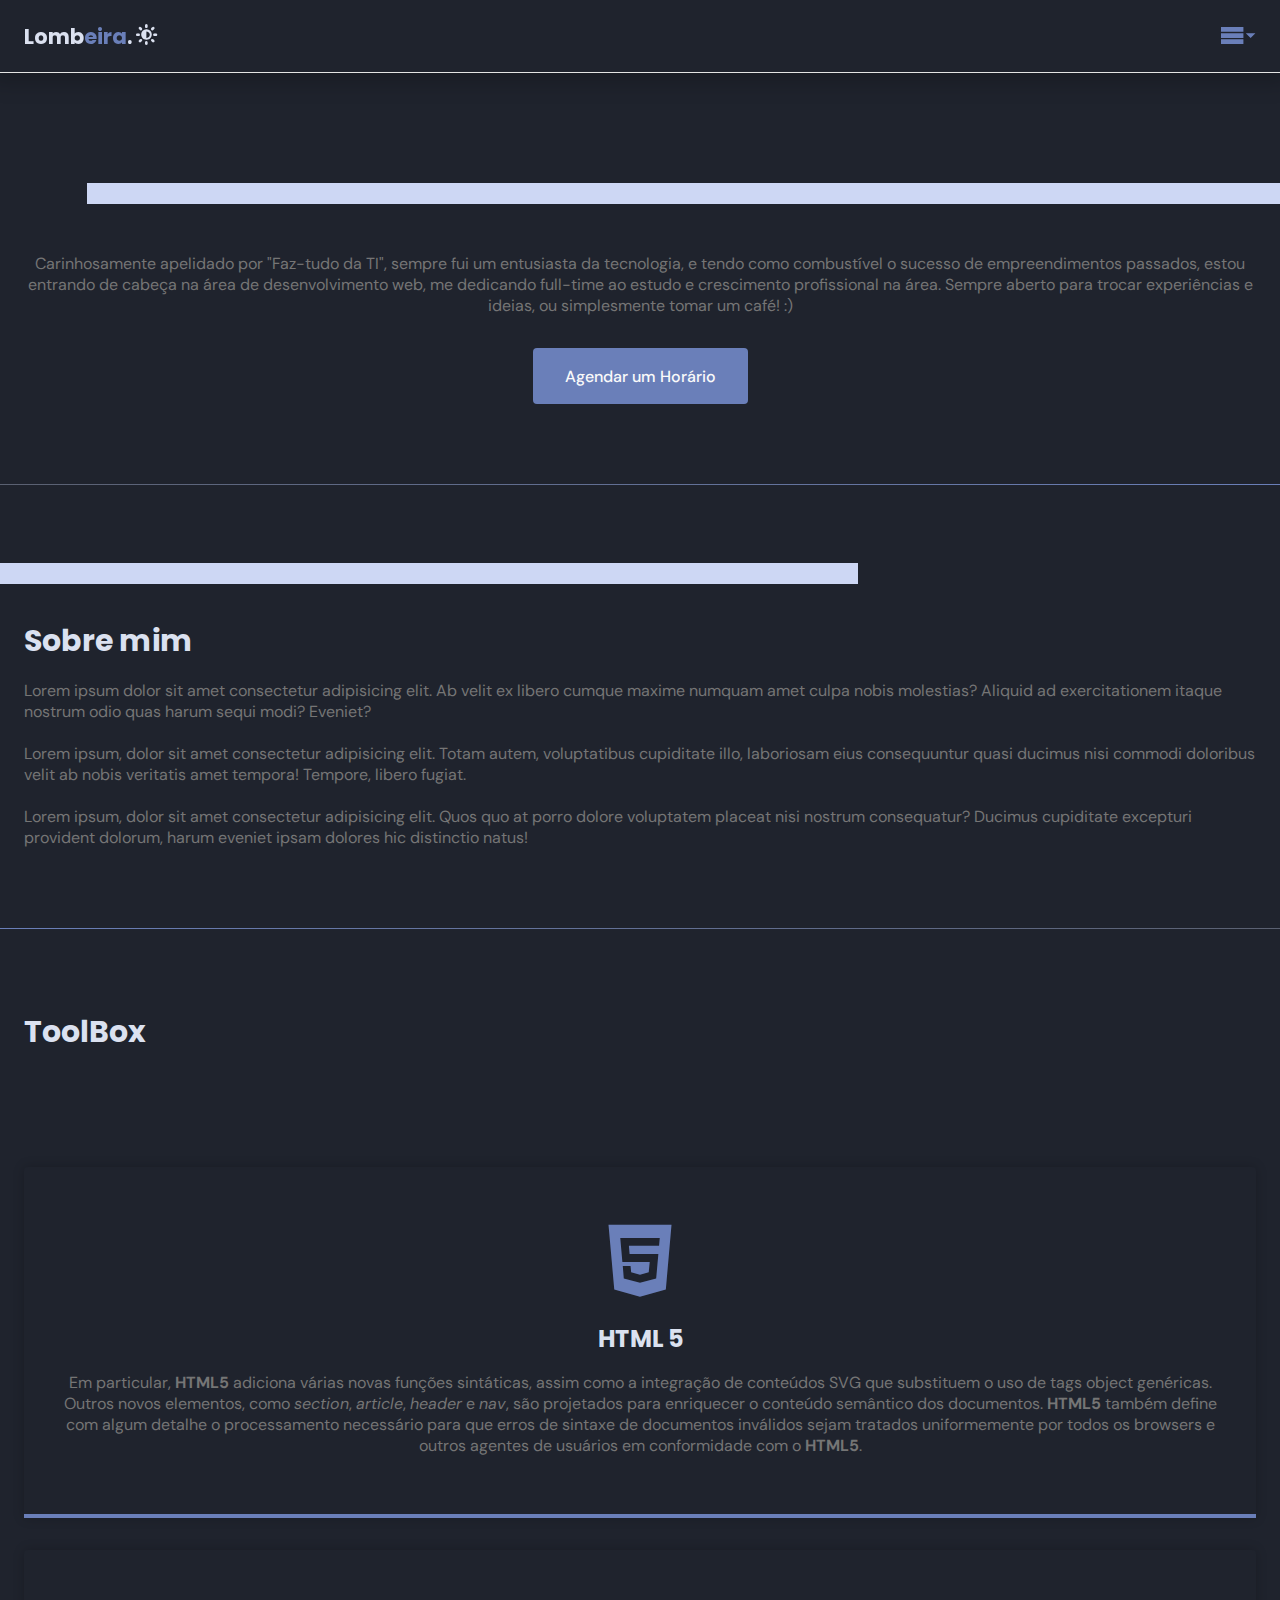
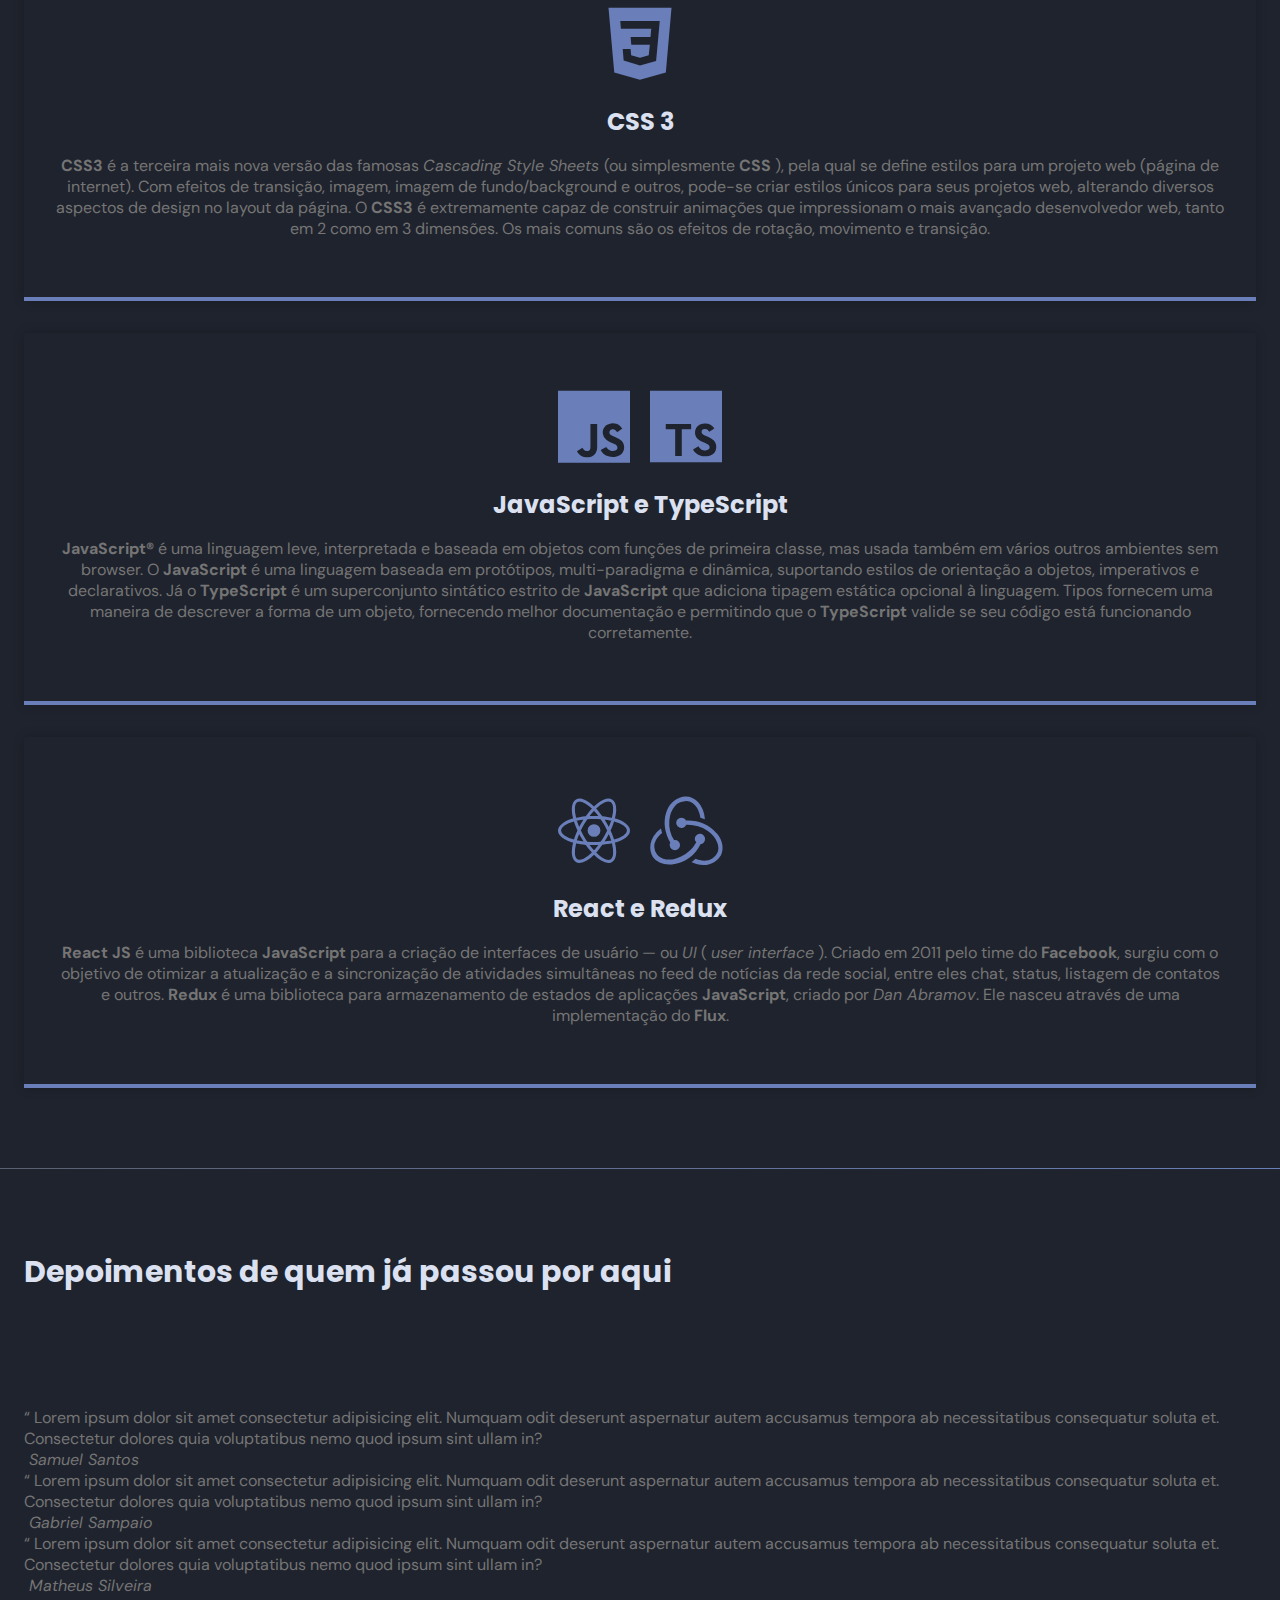
==== commit 9cad4ca2: "hover impl and custom texts" ====
--- a/index.html
+++ b/index.html
@@ -27,7 +27,8 @@
   <body>
     <header id="header" class="scroll">
       <nav class="container">
-        <a class="logo" href="#">Lomb<span>eira</span>.</a>
+        <a class="logo" href="#">Lomb<span>eira</span>. <i class="icon-brightness-contrast"></i></a>
+        
         <!-- menu -->
         <div class="menu">
           <ul class="grid">
--- a/style.css
+++ b/style.css
@@ -18,7 +18,7 @@
   height: auto;
 }
 
-:root {
+/* :root {
   --header-height: 4.5rem;
   --hue: 159;
   --base-color: hsl(var(--hue) 36% 57%);
@@ -28,6 +28,20 @@
   --text-color: hsl(0 0% 46%);
   --text-color-light: hsl(0 0% 98%);
   --body-color: hsl(0 0% 98%);
+  --body-color-secondary: white;
+} */
+
+:root {
+  --header-height: 4.5rem;
+  --hue: 224;
+  --base-color: hsl(var(--hue) 36% 57%);
+  --base-color-second: hsl(var(--hue) 65% 88%);
+  --base-color-alt: hsl(var(--hue) 57% 53%);
+  --title-color: hsl(var(--hue) 41% 90%);
+  --text-color: hsl(var(--hue) 0% 46%);
+  --text-color-light: hsl(var(--hue) 0% 98%);
+  --body-color: hsl(var(--hue), 18%, 15%);
+  --body-color-secondary: hsl(var(--hue), 10%, 12%);
 }
 
 /*================== BASE ==================*/
@@ -256,8 +270,8 @@
   width: 100%;
   background: var(--base-color-second);
   position: absolute;
-  top: -16.8%;
-  left: 16.8%;
+  top: -6.8%;
+  left: 6.8%;
   z-index: 0;
 }
 
@@ -288,7 +302,7 @@
 /*================== ABOUT ==================*/
 
 #about {
-  background: white;
+  background: --body-color-secondary;
 }
 
 #about .container {
@@ -331,7 +345,7 @@
 
 .card {
   padding: 3.625rem 2rem;
-  box-shadow: 0px 0px 12px rgba(0, 0, 0, 0.08);
+  box-shadow: 0px 0px 12px rgba(0, 0, 0, 0.2);
   border-bottom: 0.25rem solid var(--base-color);
   border-radius: 0.25rem 0.25rem 0 0;
   text-align: center;
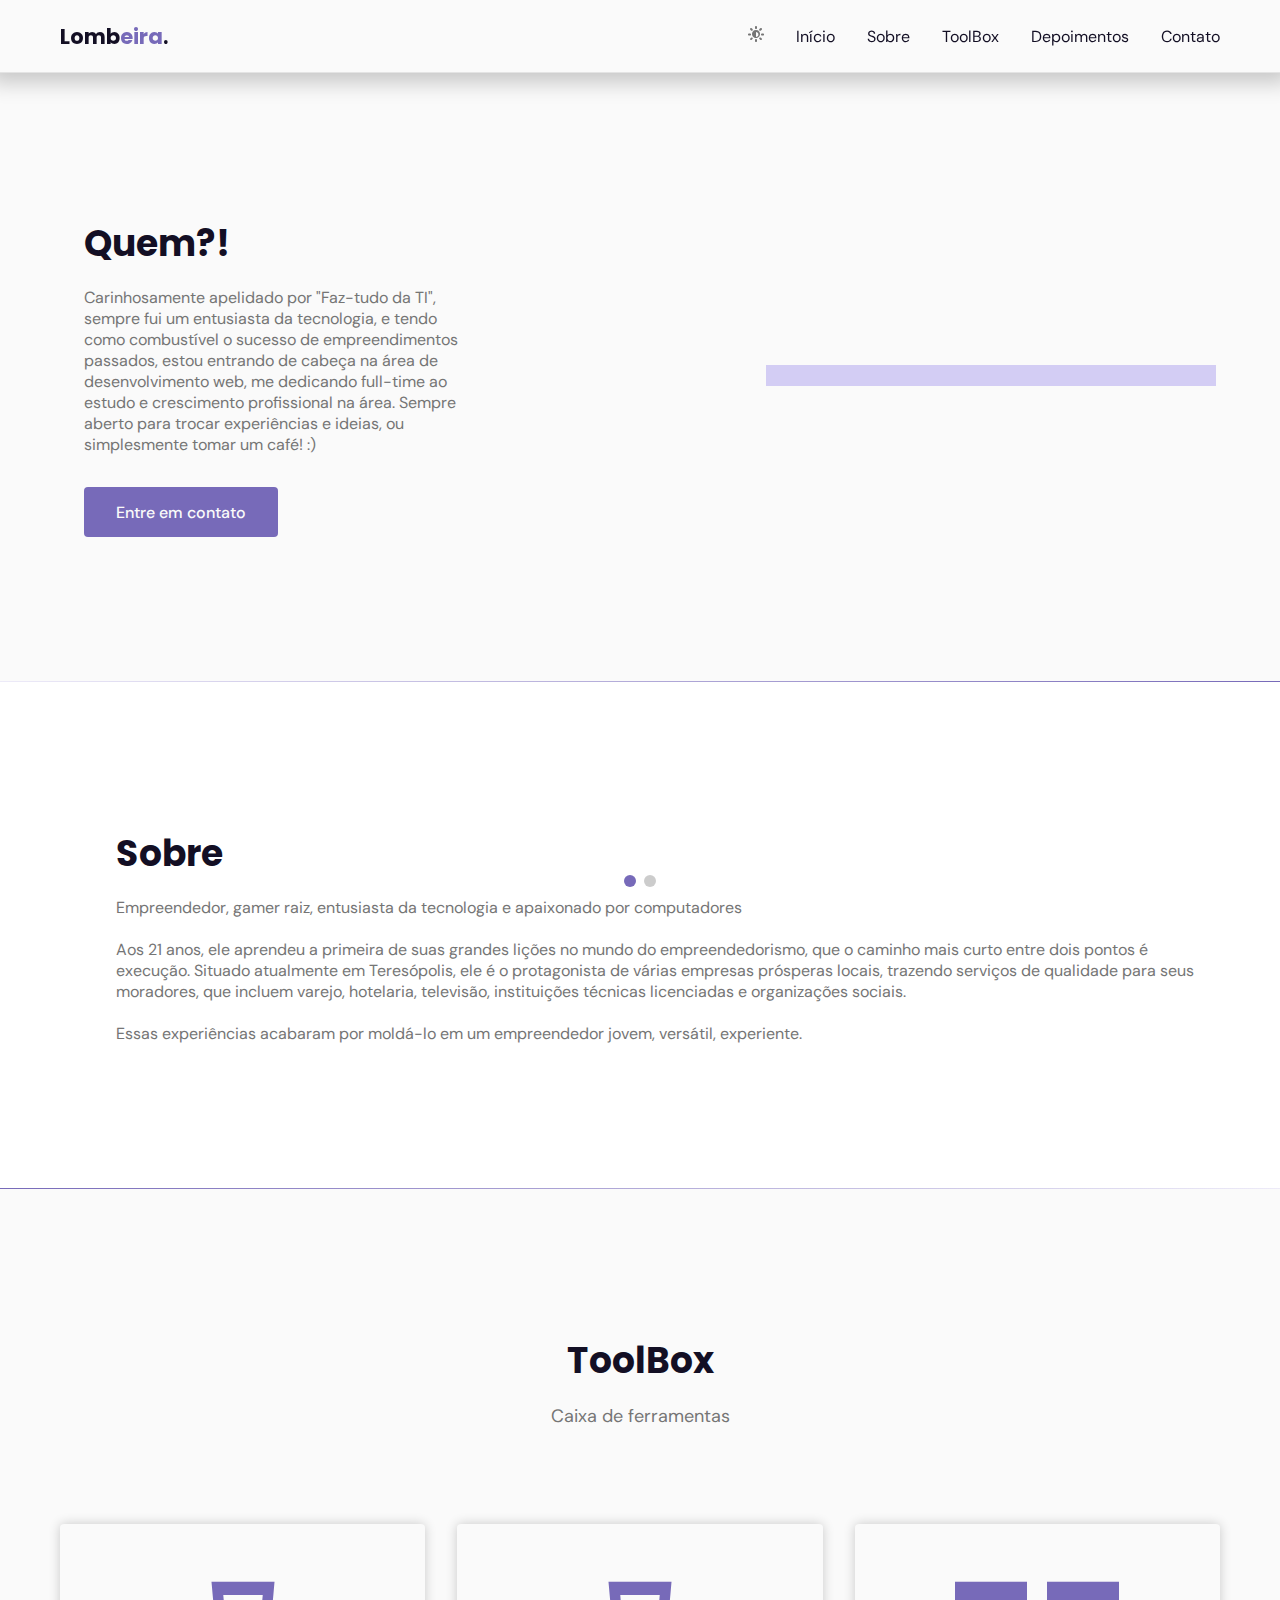
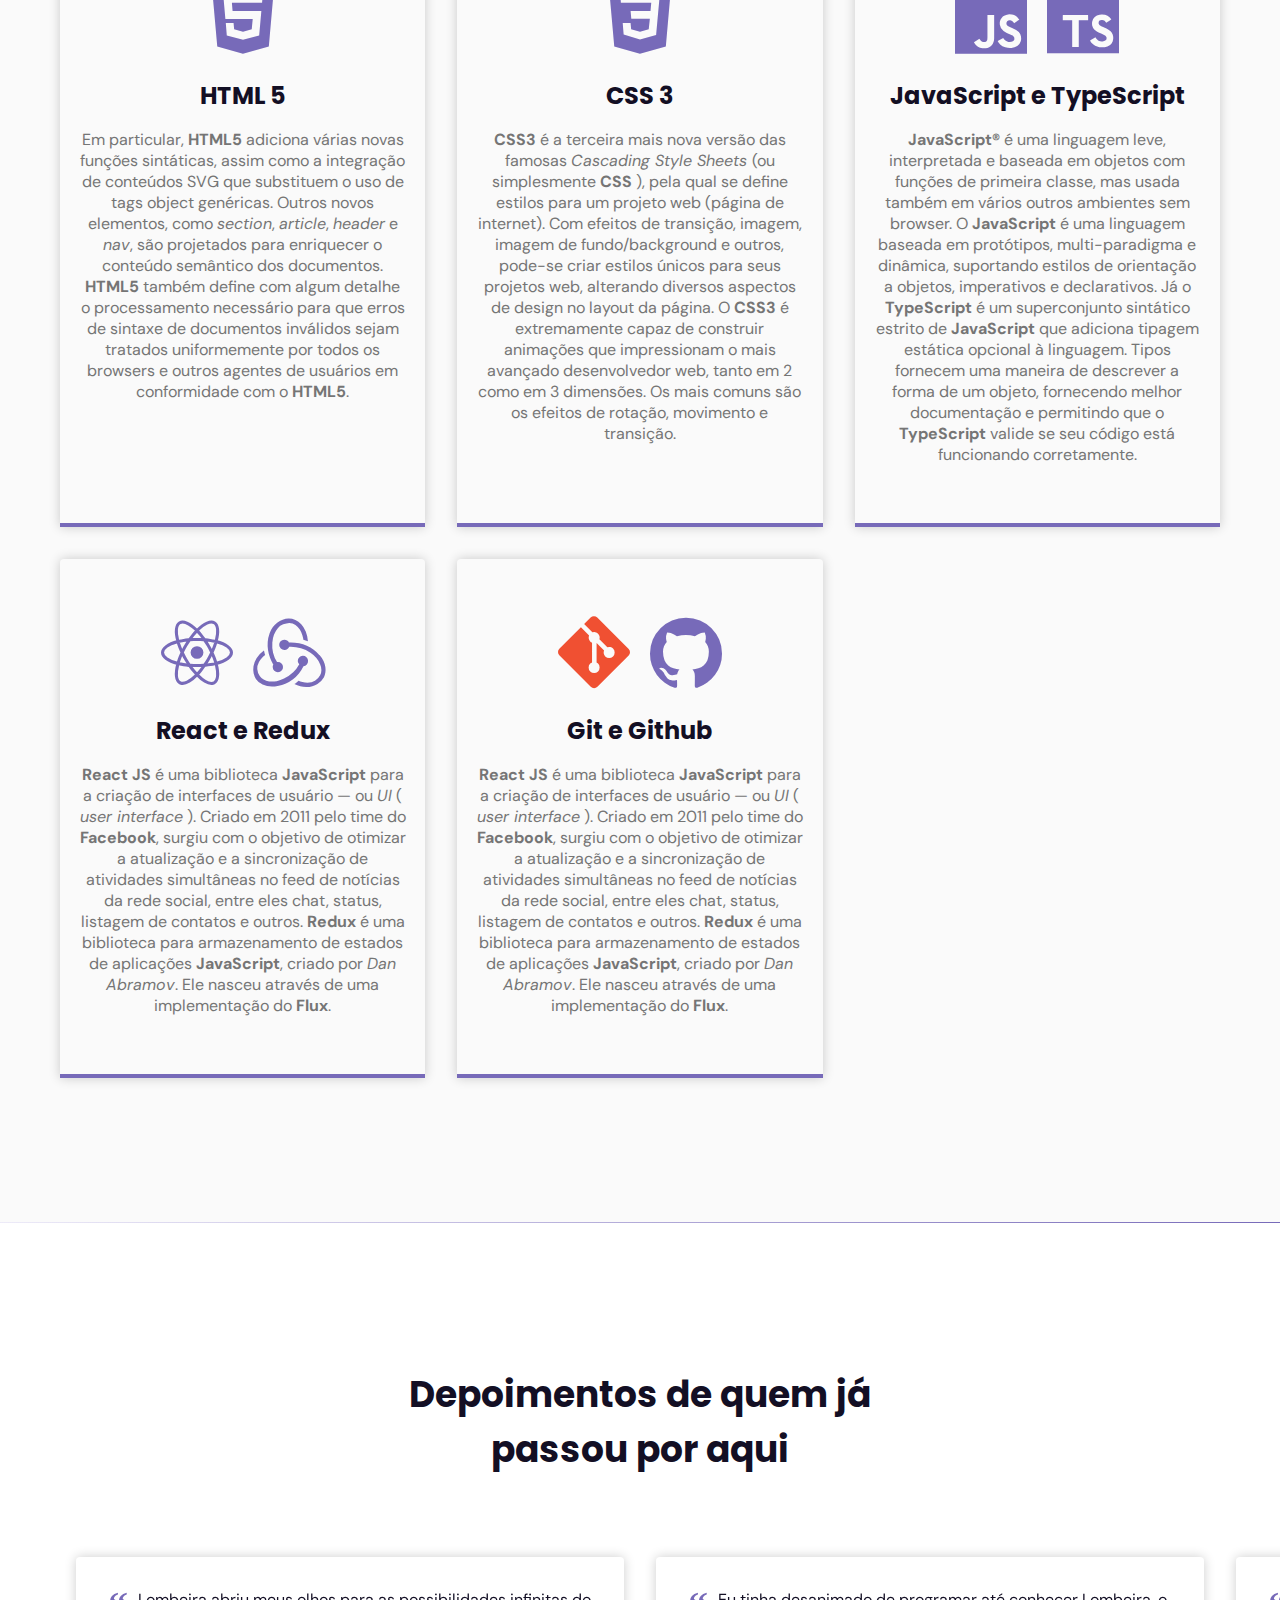
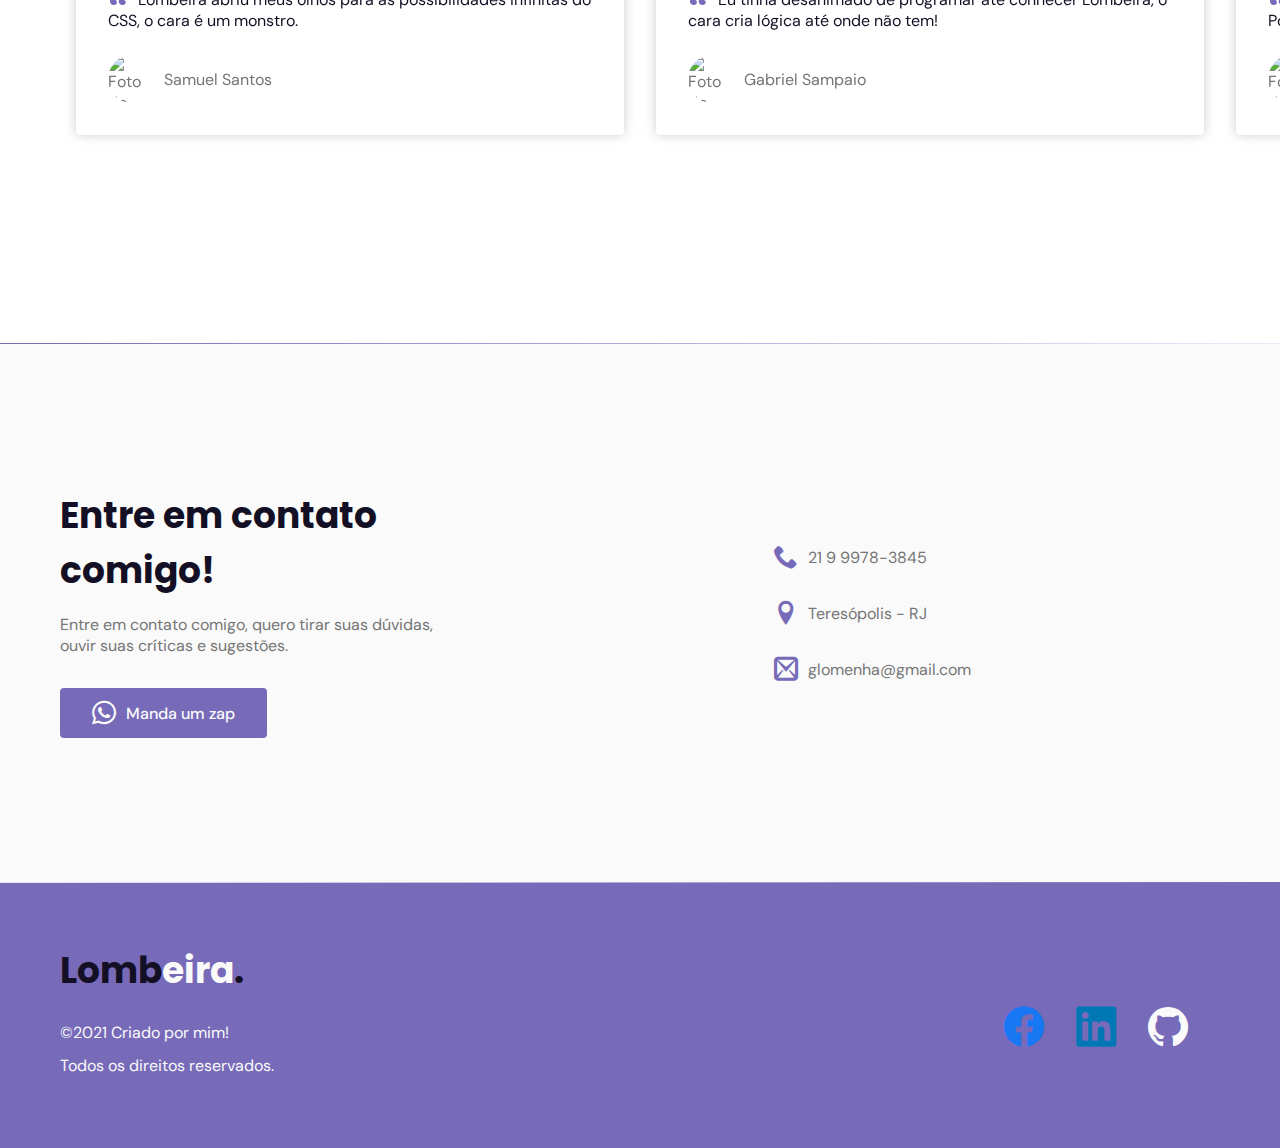
==== commit 075bca6b: "implementing" ====
--- a/index.html
+++ b/index.html
@@ -8,10 +8,18 @@
 
     <!-- Scripts -->
 
+    <script defer src="https://unpkg.com/scrollreveal"></script>
+    <script defer src="https://unpkg.com/swiper/swiper-bundle.min.js"></script>
     <script defer src="main.js"></script>
 
-    <!-- STYLES -->
-    <link rel="stylesheet" href="style.css" />
+    <!-- SWIPPER -->
+
+    <link
+      rel="stylesheet"
+      href="https://unpkg.com/swiper/swiper-bundle.min.css"
+    />
+
+    <!-- FONTS -->
     <link rel="preconnect" href="https://fonts.googleapis.com" />
     <link rel="preconnect" href="https://fonts.gstatic.com" crossorigin />
     <link
@@ -19,19 +27,23 @@
       rel="stylesheet"
     />
 
-    <!-- Icones     -->
+    <!-- ICONS     -->
 
     <link rel="stylesheet" href="assets/style.css" />
+
+    <!-- STYLES -->
+    <link rel="stylesheet" href="style.css" />
   </head>
 
-  <body>
+  <body class="">
     <header id="header" class="scroll">
       <nav class="container">
-        <a class="logo" href="#">Lomb<span>eira</span>. <i class="icon-brightness-contrast"></i></a>
-        
+        <a class="logo" href="#">Lomb<span>eira</span>. </a>
+
         <!-- menu -->
         <div class="menu">
           <ul class="grid">
+            <i class="icon-brightness-contrast btn-toggle"></i>
             <li><a class="title" href="#home">Início</a></li>
             <li><a class="title" href="#about">Sobre</a></li>
             <li><a class="title" href="#services">ToolBox</a></li>
@@ -40,6 +52,7 @@
           </ul>
         </div>
         <!-- menu -->
+        <i class="icon-brightness-contrast"></i>
         <div class="toggle icon-menu3"></div>
         <div class="toggle icon-menu4"></div>
       </nav>
@@ -48,13 +61,14 @@
     <!-- HOME -->
 
     <main>
+      <div id="top"></div>
       <section class="section" id="home">
         <div class="container grid">
           <div class="image">
-            <img width="200px" src="img/lombeira.png" alt="" />
+            <img src="img/lombeira.png" alt="" />
           </div>
           <div class="text">
-            <h2 class="title"></h2>
+            <h2 class="title">Quem?!</h2>
             <p>
               Carinhosamente apelidado por "Faz-tudo da TI", sempre fui um
               entusiasta da tecnologia, e tendo como combustível o sucesso de
@@ -63,7 +77,7 @@
               crescimento profissional na área. Sempre aberto para trocar
               experiências e ideias, ou simplesmente tomar um café! :)
             </p>
-            <a class="button" href="#">Agendar um Horário</a>
+            <a class="button" href="#contact">Entre em contato</a>
           </div>
         </div>
       </section>
@@ -76,31 +90,31 @@
         <div class="container grid">
           <div class="image">
             <img
-              src="https://images.unsplash.com/photo-1498050108023-c5249f4df085?ixid=MnwxMjA3fDB8MHxzZWFyY2h8Mnx8Y29kaW5nfGVufDB8fDB8fA%3D%3D&ixlib=rb-1.2.1&auto=format&fit=crop&w=800&q=60"
+              class="zoom"
+              src="https://images.unsplash.com/photo-1566837945700-30057527ade0?ixid=MnwxMjA3fDB8MHxwaG90by1wYWdlfHx8fGVufDB8fHx8&ixlib=rb-1.2.1&auto=format&fit=crop&w=1050&q=80"
               alt=""
             />
           </div>
           <div class="text">
-            <h2 class="title">Sobre mim</h2>
-            <p>
-              Lorem ipsum dolor sit amet consectetur adipisicing elit. Ab velit
-              ex libero cumque maxime numquam amet culpa nobis molestias?
-              Aliquid ad exercitationem itaque nostrum odio quas harum sequi
-              modi? Eveniet?
+            <h2 class="title">Sobre</h2>
+            <p class="text-move">
+              Empreendedor, gamer raiz, entusiasta da tecnologia e apaixonado
+              por computadores
             </p>
             <br />
-            <p>
-              Lorem ipsum, dolor sit amet consectetur adipisicing elit. Totam
-              autem, voluptatibus cupiditate illo, laboriosam eius consequuntur
-              quasi ducimus nisi commodi doloribus velit ab nobis veritatis amet
-              tempora! Tempore, libero fugiat.
+            <p class="text-move">
+              Aos 21 anos, ele aprendeu a primeira de suas grandes lições no
+              mundo do empreendedorismo, que o caminho mais curto entre dois
+              pontos é execução. Situado atualmente em Teresópolis, ele é o
+              protagonista de várias empresas prósperas locais, trazendo
+              serviços de qualidade para seus moradores, que incluem varejo,
+              hotelaria, televisão, instituições técnicas licenciadas e
+              organizações sociais.
             </p>
             <br />
-            <p>
-              Lorem ipsum, dolor sit amet consectetur adipisicing elit. Quos quo
-              at porro dolore voluptatem placeat nisi nostrum consequatur?
-              Ducimus cupiditate excepturi provident dolorum, harum eveniet
-              ipsam dolores hic distinctio natus!
+            <p class="text-move">
+              Essas experiências acabaram por moldá-lo em um empreendedor jovem,
+              versátil, experiente.
             </p>
           </div>
         </div>
@@ -114,7 +128,7 @@
         <div class="container grid">
           <header>
             <h2 class="title">ToolBox</h2>
-            <!-- <p>Caixa de ferramentas</p> -->
+            <p class="subtitle">Caixa de ferramentas</p>
           </header>
           <div class="cards grid">
             <div class="card">
@@ -133,6 +147,7 @@
                 em conformidade com o <strong>HTML5</strong>.
               </p>
             </div>
+
             <div class="card">
               <i class="icon-css31"></i>
               <h3 class="title">CSS 3</h3>
@@ -150,6 +165,7 @@
                 rotação, movimento e transição.
               </p>
             </div>
+
             <div class="card">
               <!-- <a href="https://www.javascript.com/"> -->
               <i class="icon-javascript"></i>
@@ -158,7 +174,7 @@
               <i class="icon-typescript"></i>
               <!-- </a> -->
               <h3 class="title">JavaScript e TypeScript</h3>
-              <p>
+              <p >
                 <strong>JavaScript®</strong> é uma linguagem leve, interpretada
                 e baseada em objetos com funções de primeira classe, mas usada
                 também em vários outros ambientes sem browser. O
@@ -173,6 +189,7 @@
                 valide se seu código está funcionando corretamente.
               </p>
             </div>
+
             <div class="card">
               <i class="icon-react"></i>
               <i class="icon-redux"></i>
@@ -191,6 +208,25 @@
                 <strong>Flux</strong>.
               </p>
             </div>
+
+            <div class="card">
+              <i class="icon-git1"></i>
+              <i class="icon-github1"></i>
+              <h3 class="title">Git e Github</h3>
+              <p>
+                <strong>React JS</strong> é uma biblioteca
+                <strong>JavaScript</strong> para a criação de interfaces de
+                usuário — ou <em>UI</em> ( <em>user interface</em> ). Criado em
+                2011 pelo time do <strong>Facebook</strong>, surgiu com o
+                objetivo de otimizar a atualização e a sincronização de
+                atividades simultâneas no feed de notícias da rede social, entre
+                eles chat, status, listagem de contatos e outros.
+                <strong>Redux</strong> é uma biblioteca para armazenamento de
+                estados de aplicações <strong>JavaScript</strong>, criado por
+                <em>Dan Abramov</em>. Ele nasceu através de uma implementação do
+                <strong>Flux</strong>.
+              </p>
+            </div>
           </div>
         </div>
       </section>
@@ -198,62 +234,120 @@
       <div class="divider-1"></div>
 
       <!-- Testimonials -->
-      <section class="section" id="testimonial">
-        <div class="container grid">
+      <section class="section" id="testimonials">
+        <div class="container">
           <header>
             <h2 class="title">Depoimentos de quem já passou por aqui</h2>
           </header>
-          <div class="testimonials">
-            <div class="testimonial">
-              <blockquote>
-                <p>
-                  <span>&ldquo;</span>
-                  Lorem ipsum dolor sit amet consectetur adipisicing elit.
-                  Numquam odit deserunt aspernatur autem accusamus tempora ab
-                  necessitatibus consequatur soluta et. Consectetur dolores quia
-                  voluptatibus nemo quod ipsum sint ullam in?
-                </p>
-                <cite>
-                  <img src="" alt="" />
-                  Samuel Santos
-                </cite>
-              </blockquote>
-
-              <blockquote>
-                <p>
-                  <span>&ldquo;</span>
-                  Lorem ipsum dolor sit amet consectetur adipisicing elit.
-                  Numquam odit deserunt aspernatur autem accusamus tempora ab
-                  necessitatibus consequatur soluta et. Consectetur dolores quia
-                  voluptatibus nemo quod ipsum sint ullam in?
-                </p>
-                <cite>
-                  <img src="" alt="" />
-                  Gabriel Sampaio
-                </cite>
-              </blockquote>
-
-              <blockquote>
-                <p>
-                  <span>&ldquo;</span>
-                  Lorem ipsum dolor sit amet consectetur adipisicing elit.
-                  Numquam odit deserunt aspernatur autem accusamus tempora ab
-                  necessitatibus consequatur soluta et. Consectetur dolores quia
-                  voluptatibus nemo quod ipsum sint ullam in?
-                </p>
-                <cite>
-                  <img src="" alt="" />
-                  Matheus Silveira
-                </cite>
-              </blockquote>
-            </div>
-          </div>
-        </div>
-      </section>
+          <div class="testimonials swiper-container">
+            <div class="swiper-wrapper">
+              <div class="testimonial swiper-slide">
+                <blockquote>
+                  <p>
+                    <span>&ldquo;</span>
+                    Lombeira abriu meus olhos para as possibilidades infinitas
+                    do CSS, o cara é um monstro.
+                  </p>
+                  <cite>
+                    <img
+                      src="assets/testimonials/samuelsantos.png"
+                      alt="Foto de Samuel Santos"
+                    />
+                    Samuel Santos
+                  </cite>
+                </blockquote>
+              </div>
+
+              <div class="testimonial swiper-slide">
+                <blockquote>
+                  <p>
+                    <span>&ldquo;</span>
+                    Eu tinha desanimado de programar até conhecer Lombeira, o
+                    cara cria lógica até onde não tem!
+                  </p>
+                  <cite>
+                    <img
+                      src="assets/testimonials/gabiru.png"
+                      alt="Foto de Gabriel Sampaio"
+                    />
+                    Gabriel Sampaio
+                  </cite>
+                </blockquote>
+              </div>
+
+              <div class="testimonial swiper-slide">
+                <blockquote>
+                  <p>
+                    <span>&ldquo;</span>
+                    Além de excelente programador, o cara é um grande mestre
+                    Pokémon!
+                  </p>
+                  <cite>
+                    <img
+                      src="assets/testimonials/matheussilveira.png"
+                      alt="Foto de Matheus Silveira"
+                    />
+                    Matheus Silveira
+                  </cite>
+                </blockquote>
+              </div>
+            </div>
+            <div class="swiper-pagination"></div>
+          </div>
+        </div>
+      </section>
+
+      <div class="divider-2"></div>
 
       <!-- CONTACT -->
+
+      <section class="section" id="contact">
+        <div class="container grid">
+          <div class="text">
+            <h2 class="title">Entre em contato comigo!</h2>
+            <p>
+              Entre em contato comigo, quero tirar suas dúvidas, ouvir suas
+              críticas e sugestões.
+            </p>
+            <a
+              target="_blank"
+              class="button"
+              href="https://api.whatsapp.com/send?phone=+5521999783845&text=Olá, vim através do seu portifólio Web!"
+              ><i class="icon-whatsapp"></i>Manda um zap</a
+            >
+          </div>
+          <div class="links">
+            <ul class="grid">
+              <li><i class="icon-phone"></i> 21 9 9978-3845</li>
+              <li><i class="icon-location"></i> Teresópolis - RJ</li>
+              <li><i class="icon-mail2"></i> glomenha@gmail.com</li>
+            </ul>
+          </div>
+        </div>
+      </section>
+
+      <div class="divider-1"></div>
     </main>
-
-    <footer></footer>
+    <footer class="section">
+      <div class="container grid">
+        <div class="brand">
+          <a class="logo logo-alt" href="#home">Lomb<span>eira</span>. </a>
+          <p>©2021 Criado por mim!</p>
+          <p>Todos os direitos reservados.</p>
+        </div>
+        <div class="social">
+          <a target="_blank" href="https://www.facebook.com/Lomenha">
+            <i class="icon-facebook1"></i>
+          </a>
+          <a target="_blank" href="https://www.linkedin.com/in/glaucolomenha/">
+            <i class="icon-linkedin1"></i>
+          </a>
+          <a target="_blank" href="https://github.com/Lombeira">
+            <i class="icon-github"></i>
+          </a>
+        </div>
+      </div>
+    </footer>
+    <a href="#top" class="back-to-top"><i class="icon-circle-up"></i></a>
   </body>
 </html>
--- a/style.css
+++ b/style.css
@@ -18,9 +18,14 @@
   height: auto;
 }
 
-/* :root {
+:root {
   --header-height: 4.5rem;
-  --hue: 159;
+
+  /* colors */
+  --hue: 250;
+
+  /* HSL color mode */
+
   --base-color: hsl(var(--hue) 36% 57%);
   --base-color-second: hsl(var(--hue) 65% 88%);
   --base-color-alt: hsl(var(--hue) 57% 53%);
@@ -29,36 +34,54 @@
   --text-color-light: hsl(0 0% 98%);
   --body-color: hsl(0 0% 98%);
   --body-color-secondary: white;
-} */
-
-:root {
+  --shadows: rgba(0, 0, 0, 0.2);
+
+  /* Fonts */
+  --title-font-size: 1.875rem;
+  --subtitle-font-size: 1rem;
+  --title-font: 'Poppins', sans-serif;
+  --body-font: 'DM Sans', sans-serif;
+}
+
+/*================== BASE ==================*/
+
+#top {
+  position: absolute;
+  top: 0;
+  right: 0;
+}
+
+html {
+  scroll-behavior: smooth;
+}
+
+body {
+  font: 400 1rem var(--body-font);
+  color: var(--text-color);
+  background: var(--body-color);
+  -webkit-font-smoothing: antialiased;
+}
+
+body.dark-theme {
+  font: 400 1rem var(--body-font);
+  color: var(--text-color);
+  background: var(--body-color);
+  -webkit-font-smoothing: antialiased;
   --header-height: 4.5rem;
-  --hue: 224;
-  --base-color: hsl(var(--hue) 36% 57%);
-  --base-color-second: hsl(var(--hue) 65% 88%);
+  --hue: 250;
+  --base-color: hsl(var(--hue) 36% 56%);
+  --base-color-second: hsl(var(--hue) 36% 36%);
   --base-color-alt: hsl(var(--hue) 57% 53%);
   --title-color: hsl(var(--hue) 41% 90%);
-  --text-color: hsl(var(--hue) 0% 46%);
+  --text-color: hsl(var(--hue) 0% 76%);
   --text-color-light: hsl(var(--hue) 0% 98%);
   --body-color: hsl(var(--hue), 18%, 15%);
   --body-color-secondary: hsl(var(--hue), 10%, 12%);
-}
-
-/*================== BASE ==================*/
-
-html {
-  scroll-behavior: smooth;
-}
-
-body {
-  font: 400 1rem 'DM Sans', sans-serif;
-  color: var(--text-color);
-  background: var(--body-color);
-  -webkit-font-smoothing: antialiased;
+  --shadows: rgba(255, 255, 255, 0.2);
 }
 
 .title {
-  font: 700 1.875rem 'Poppins', sans-serif;
+  font: 700 var(--title-font-size) var(--title-font);
   color: var(--title-color);
   -webkit-font-smoothing: auto;
 }
@@ -71,7 +94,7 @@
   align-items: center;
   padding: 0 2rem;
   border-radius: 0.25rem;
-  font: 500 1rem 'DM Sans', sans-serif;
+  font: 500 1rem var(--body-font);
   transition: background 0.3s;
 }
 
@@ -110,11 +133,15 @@
 }
 
 .section {
-  padding: 5rem 0;
+  padding: calc(5rem + var(--header-height)) 0;
 }
 
 .section .title {
   margin-bottom: 1rem;
+}
+
+.section .subtitle {
+  font-size: var(--subtitle-font-size);
 }
 
 .section header {
@@ -137,7 +164,7 @@
 }
 
 #header.scroll {
-  box-shadow: 0px 0px 20px 10px rgba(0, 0, 0, 0.2);
+  box-shadow: 0px 0px 20px 10px var(--shadows);
 }
 
 main {
@@ -147,12 +174,16 @@
 /*================== LOGO ==================*/
 
 .logo {
-  font: 700 1.31rem 'Poppins', sans-serif;
+  font: 700 1.31rem var(--title-font);
   color: var(--title-color);
 }
 
 .logo span {
   color: var(--base-color);
+}
+
+.logo-alt span {
+  color: var(--body-color);
 }
 
 /*================== NAVIGATION ==================*/
@@ -174,7 +205,8 @@
   position: relative;
 }
 
-nav ul li a:hover {
+nav ul li a:hover,
+nav ul li a.active {
   color: var(--base-color);
 }
 
@@ -189,7 +221,8 @@
   transition: width 0.2s;
 }
 
-nav ul li a:hover::after {
+nav ul li a:hover::after,
+nav ul li a.active::after {
   width: 100%;
 }
 
@@ -271,7 +304,7 @@
   background: var(--base-color-second);
   position: absolute;
   top: -6.8%;
-  left: 6.8%;
+  left: -0.8%;
   z-index: 0;
 }
 
@@ -302,7 +335,7 @@
 /*================== ABOUT ==================*/
 
 #about {
-  background: --body-color-secondary;
+  background: var(--body-color-secondary);
 }
 
 #about .container {
@@ -315,12 +348,12 @@
 
 #about .image::before {
   content: '';
-  height: 100%;
+  height: 90%;
   width: 100%;
   background: var(--base-color-second);
   position: absolute;
   top: -8.3%;
-  left: -33%;
+  left: -6.3%;
   z-index: 0;
 }
 
@@ -345,7 +378,7 @@
 
 .card {
   padding: 3.625rem 2rem;
-  box-shadow: 0px 0px 12px rgba(0, 0, 0, 0.2);
+  box-shadow: 0px 0px 12px var(--shadows);
   border-bottom: 0.25rem solid var(--base-color);
   border-radius: 0.25rem 0.25rem 0 0;
   text-align: center;
@@ -353,6 +386,7 @@
 }
 
 .card:nth-child(1):hover {
+  background-color: rgba(207, 167, 56, 0.2);
   border-bottom: 0.25rem solid #e34f26;
   transition: 0.3s;
 }
@@ -363,12 +397,13 @@
 }
 
 .card:nth-child(2):hover {
-  border-bottom: 0.25rem solid #1572b6;
+  background-color: rgba(117, 150, 187, 0.2);
+  border-bottom: 0.25rem solid #77b1db;
   transition: 0.3s;
 }
 
 .card:nth-child(2):hover i {
-  color: #1572b6;
+  color: #77b1db;
   transition: 0.3s;
 }
 
@@ -380,14 +415,21 @@
   border-image: linear-gradient(to right, #f7df1e, #007acc);
   border-image-slice: 1;
   transition: 0.3s;
+  background-image: linear-gradient(
+    to right,
+    rgba(195, 166, 0, 0.15),
+    rgba(62, 45, 212, 0.15)
+  );
 }
 
 .card:nth-child(3):hover i {
   color: #f7df1e;
+  transition: 0.3s;
 }
 
 .card:nth-child(3):hover i + i {
   color: #007acc;
+  transition: 0.3s;
 }
 
 .card:nth-child(4) .card-hover {
@@ -398,9 +440,15 @@
   border-image: linear-gradient(to right, #61dafb, #764abc);
   border-image-slice: 1;
   transition: 0.3s;
+  background-image: linear-gradient(
+    to right,
+    rgba(0, 156, 195, 0.15),
+    rgba(123, 45, 212, 0.15)
+  );
 }
 
 .card:nth-child(4):hover i {
+  transition: 0.3s;
   color: #61dafb;
 }
 
@@ -416,6 +464,30 @@
   transition: 0.3s;
 }
 
+.card:nth-child(5) .card-hover {
+  transition: 0.3s;
+}
+
+.card:nth-child(5):hover {
+  border-image: linear-gradient(to right, #f05032, #000000);
+  border-image-slice: 1;
+  transition: 0.3s;
+  background-image: linear-gradient(
+    to right,
+    rgba(255, 78, 34, 0.15),
+    rgba(0, 0, 0, 0.15)
+  );
+}
+
+.card:nth-child(5):hover i {
+  transition: 0.3s;
+  color: #f05032;
+}
+
+.card:nth-child(5):hover i + i {
+  color: #000000;
+}
+
 .card i + i {
   margin-left: 1rem;
 }
@@ -424,3 +496,314 @@
   font-size: 1.5rem;
   margin-bottom: 0.75;
 }
+
+/*================== TESTIMONIALS ==================*/
+
+#testimonials {
+  background: var(--body-color-secondary);
+}
+
+#testimonials .container {
+  margin-left: 0;
+  margin-right: 0;
+}
+
+#testimonials header {
+  margin-left: 1.5rem;
+  margin-right: 1.5rem;
+  margin-bottom: 0;
+}
+
+#testimonials blockquote {
+  padding: 2rem;
+  box-shadow: 0px 0px 12px var(--shadows);
+  border-radius: 0.25rem;
+}
+
+#testimonials blockquote p {
+  position: relative;
+  text-indent: 1.875rem;
+  margin-bottom: 1.5rem;
+  color: var(--title-color);
+}
+
+#testimonials blockquote p span {
+  font: 700 2.5rem serif;
+  position: absolute;
+  top: -0.375rem;
+  left: -1.875rem;
+  color: var(--base-color);
+}
+
+#testimonials cite {
+  display: flex;
+  align-items: center;
+  font-style: normal;
+}
+
+#testimonials cite img {
+  width: 3rem;
+  height: 3rem;
+  object-fit: cover;
+  clip-path: circle();
+  margin-right: 0.5rem;
+}
+
+/* Swiper */
+
+.swiper-slide {
+  height: auto;
+  padding: 4rem 1rem;
+}
+
+.swiper-pagination-bullet {
+  width: 0.75rem;
+  height: 0.75rem;
+}
+
+.swiper-pagination-bullet-active {
+  background: var(--base-color);
+}
+
+/*================== CONTACT ==================*/
+
+#contact .grid {
+  gap: 4rem;
+}
+
+#contact .text p {
+  margin-bottom: 2rem;
+}
+
+#contact .button i,
+#contact ul li i {
+  font-size: 1.5rem;
+  margin-right: 0.625rem;
+}
+
+#contact ul.grid {
+  gap: 2rem;
+}
+
+#contact ul li {
+  display: flex;
+  align-items: center;
+}
+
+#contact ul li i {
+  color: var(--base-color);
+}
+
+/*================== FOOTER ==================*/
+
+footer {
+  background: var(--base-color);
+}
+
+footer.section {
+  padding: 4rem 0;
+}
+
+footer .logo {
+  display: inline-block;
+  margin-bottom: 1.5rem;
+}
+
+footer .brand p {
+  color: var(--text-color-light);
+  margin-bottom: 0.75rem;
+}
+
+footer i {
+  font-size: 2.5rem;
+  color: var(--text-color-light);
+  transition: 0.3s;
+}
+
+footer .social {
+  display: flex;
+}
+
+footer .social a {
+  margin-top: 1.5rem;
+  margin-right: 2rem;
+  transition: 0.3s;
+}
+
+footer .social a:hover {
+  transform: translateY(-6px);
+}
+
+footer a:nth-child(1) i:hover {
+  color: #1877f2;
+}
+footer a:nth-child(2) i:hover {
+  color: #005a8a;
+}
+footer a:nth-child(3) i:hover {
+  color: #242424;
+}
+
+/*================== BACK TO TOP ==================*/
+
+.back-to-top {
+  color: var(--text-color-light);
+  background: var(--base-color);
+  position: fixed;
+  right: 1.2rem;
+  bottom: 1.2rem;
+  padding: 0.5rem;
+  line-height: 0;
+  clip-path: circle();
+  visibility: hidden;
+  opacity: 0;
+  transition: 0.3s;
+  transform: translateY(100%);
+}
+
+.back-to-top.show {
+  visibility: visible;
+  opacity: 1;
+  transform: translateY(0%);
+}
+
+/*================== MEDIA QUERIES ==================*/
+/* extra large devices: 1200 >  */
+@media (min-width: 1200px) {
+  .container {
+    max-width: 1160px;
+    margin-left: auto;
+    margin-right: auto;
+  }
+
+  .section {
+    padding: 9rem 0;
+  }
+
+  .section header,
+  #testimonials header {
+    max-width: 34rem;
+    text-align: center;
+    margin-left: auto;
+    margin-right: auto;
+  }
+
+  .button {
+    height: 3.125rem;
+  }
+
+  nav .menu {
+    opacity: 1;
+    visibility: visible;
+    top: 0;
+  }
+
+  nav .menu ul {
+    display: flex;
+    gap: 2rem;
+  }
+
+  nav .menu ul li a.title {
+    font: 400 1rem var(--body-font);
+    -webkit-font-smoothing: antialiased;
+  }
+
+  nav .menu ul li a.title.active {
+    font-weight: bold;
+    -webkit-font-smoothing: auto;
+  }
+
+  nav .icon-menu3 {
+    display: none;
+  }
+
+  nav i {
+    cursor: pointer;
+  }
+
+  nav > i {
+    display: none;
+  }
+
+  main {
+    margin-top: var(--header-height);
+  }
+
+  #home .container {
+    grid-auto-flow: column;
+    justify-content: space-between;
+    align-items: center;
+    margin: 0 auto;
+  }
+
+  #home .image {
+    width: 450px;
+    order: 1;
+  }
+
+  #home .text {
+    order: 0;
+    max-width: 24rem;
+    text-align: left;
+  }
+
+  #about .container {
+    margin: 0 auto;
+    grid-auto-flow: column;
+    align-items: center;
+  }
+
+  #about img {
+    width: 600px;
+  }
+
+  .cards {
+    grid-template-columns: 1fr 1fr 1fr;
+  }
+
+  .card {
+    padding-left: 1.2rem;
+    padding-right: 1.2rem;
+  }
+
+  #testimonials .container {
+    margin-left: auto;
+    margin-right: auto;
+  }
+
+  #contact .container {
+    grid-auto-flow: column;
+    align-items: center;
+  }
+
+  #contact .text {
+    max-width: 25rem;
+  }
+
+  footer.section {
+    padding: 3.75rem 0;
+  }
+
+  footer .container {
+    grid-auto-flow: column;
+    align-items: center;
+    justify-content: space-between;
+  }
+
+  footer .logo {
+    font-size: 2.25rem;
+  }
+}
+/* larger devices: 1023 >  */
+@media (min-width: 1023px) {
+}
+/* large devices 992 > */
+@media (min-width: 992px) {
+  :root {
+    --title-font-size: 2.25rem;
+    --subtitle-font-size: 1.125rem;
+  }
+}
+/* medium devices:767 > */
+@media (min-width: 767px) {
+}
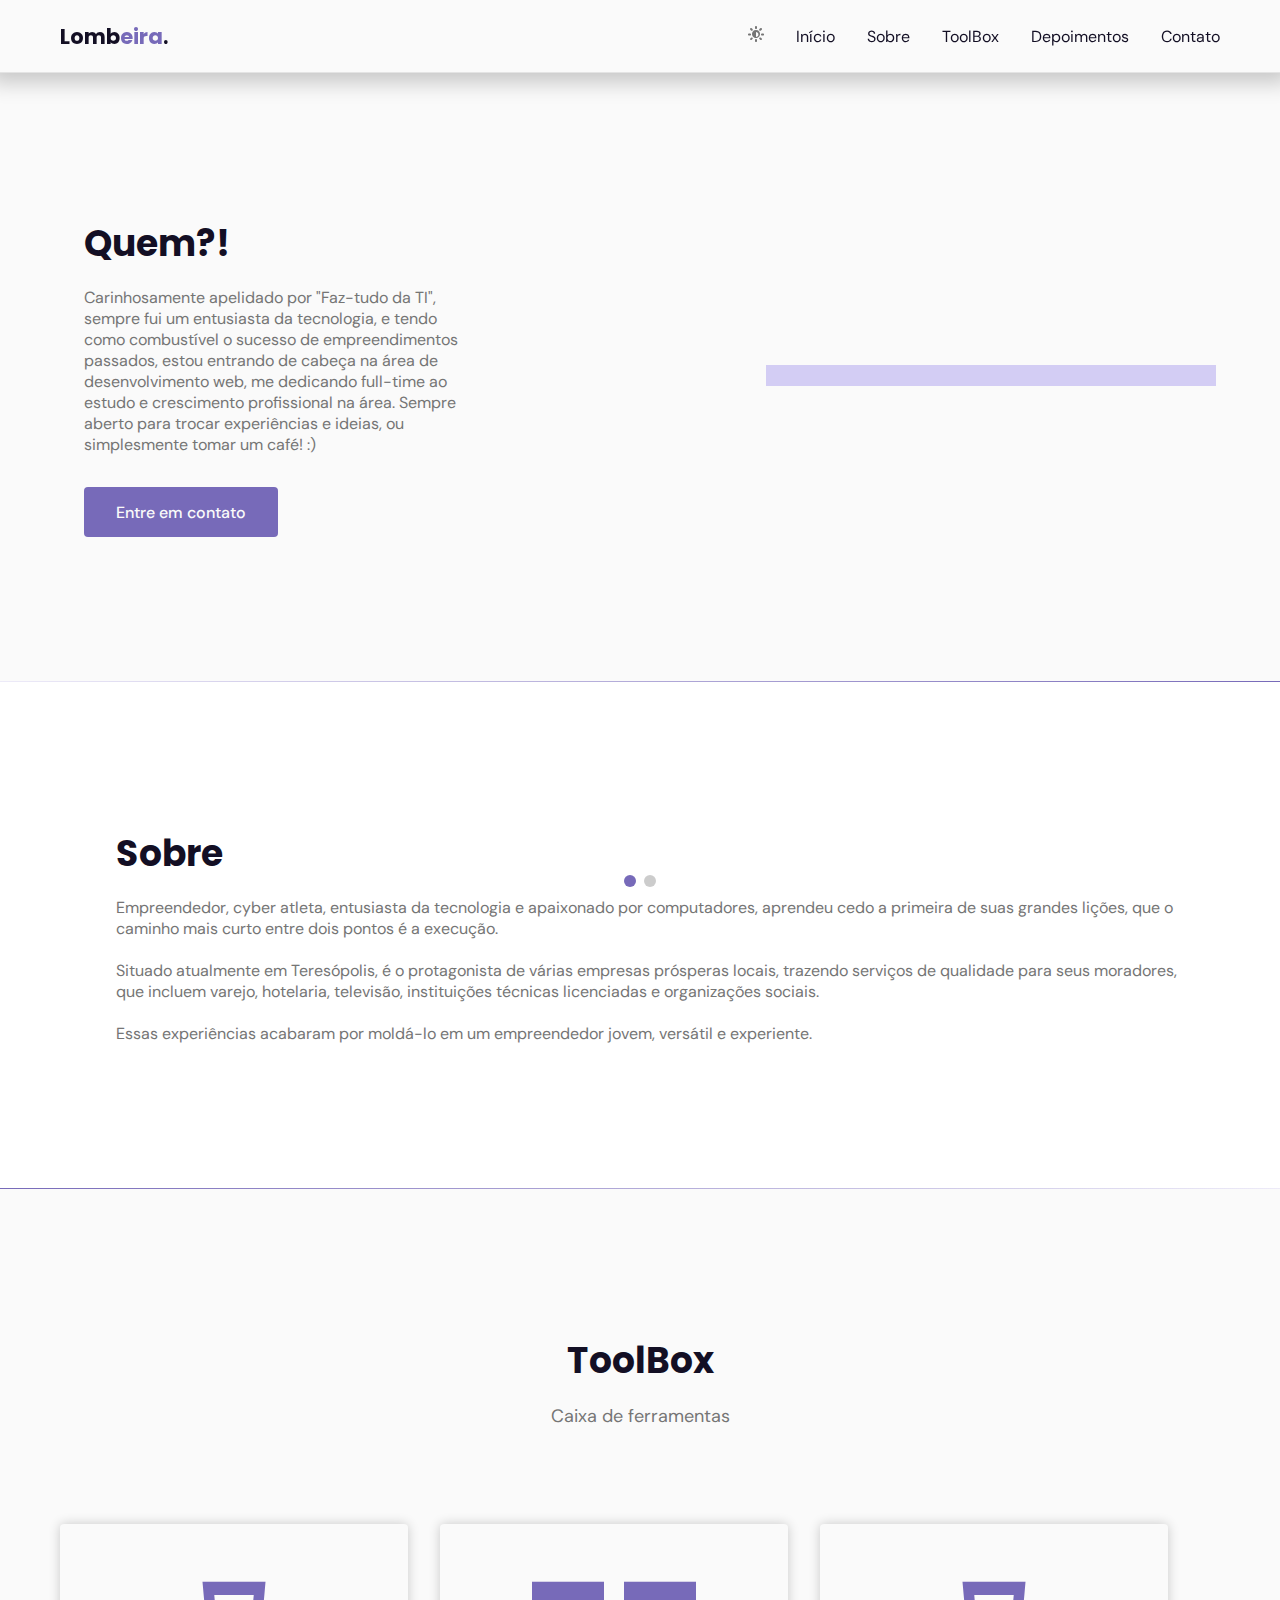
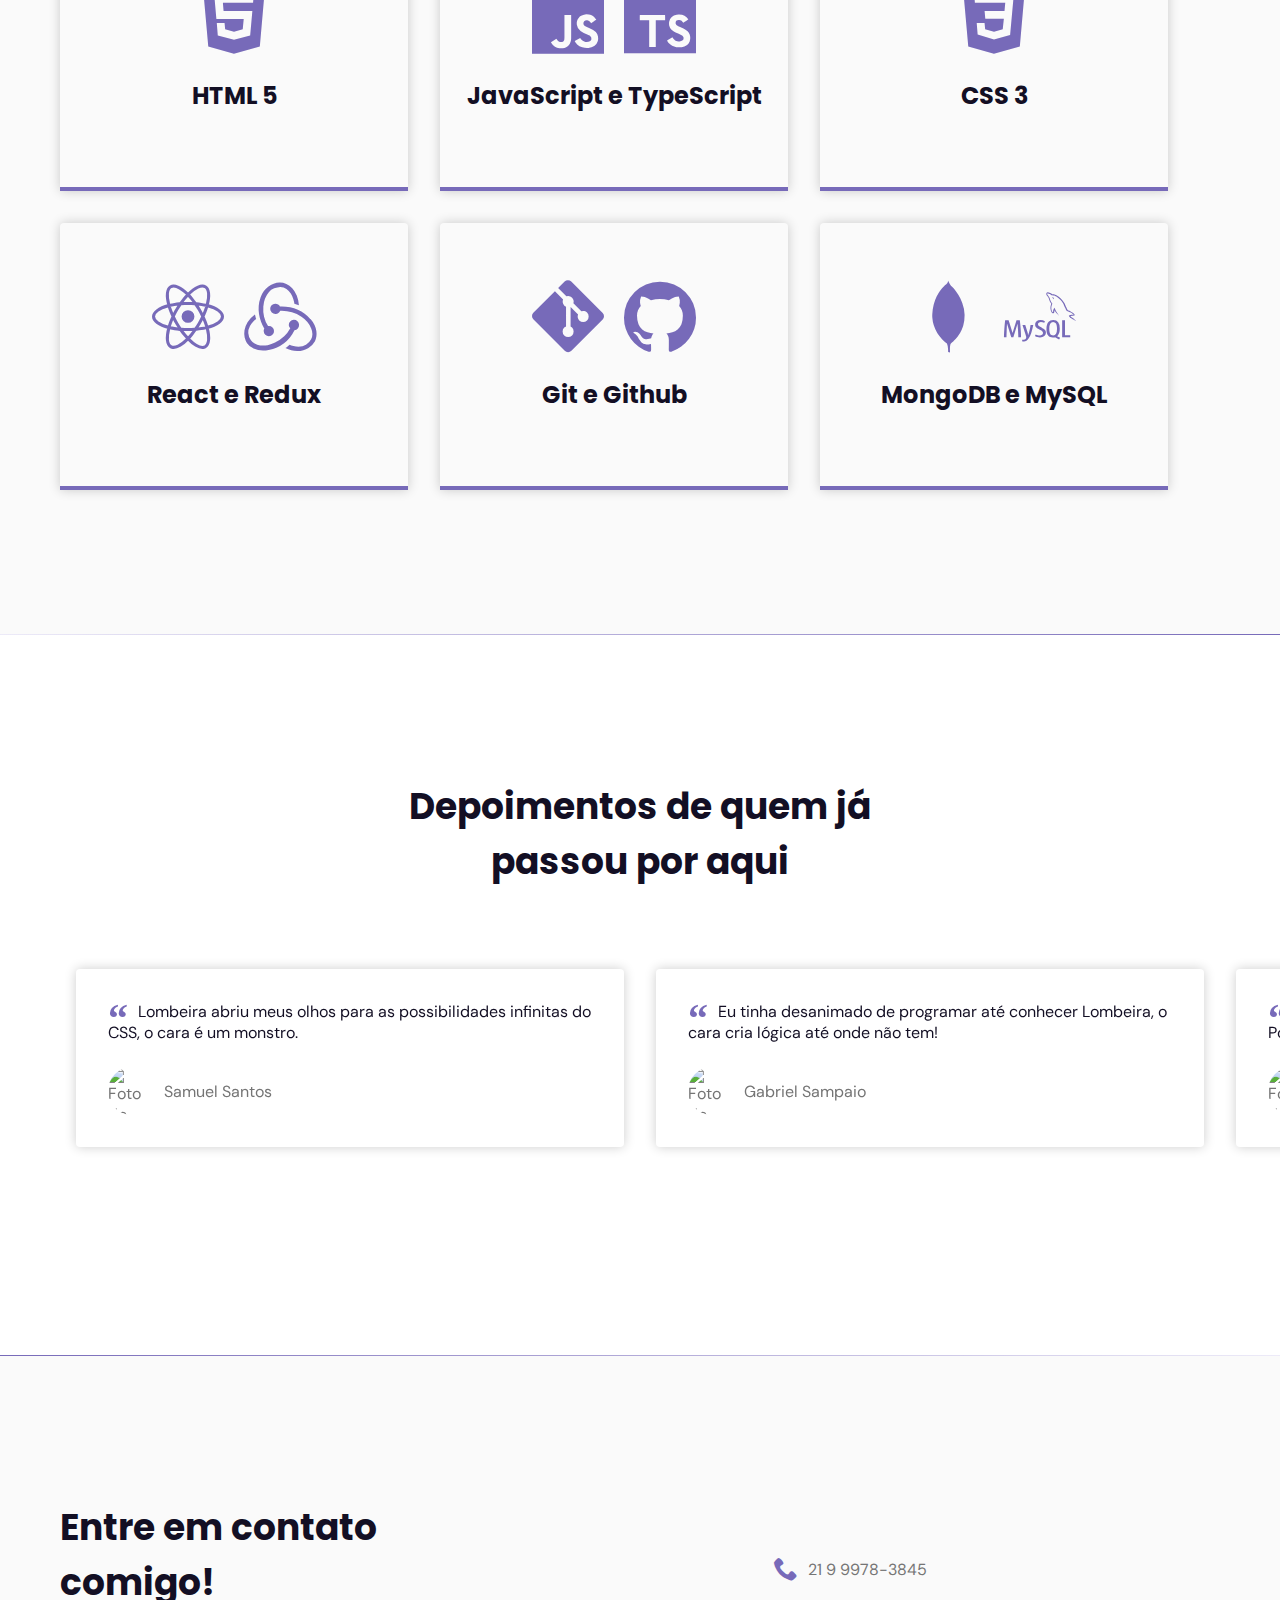
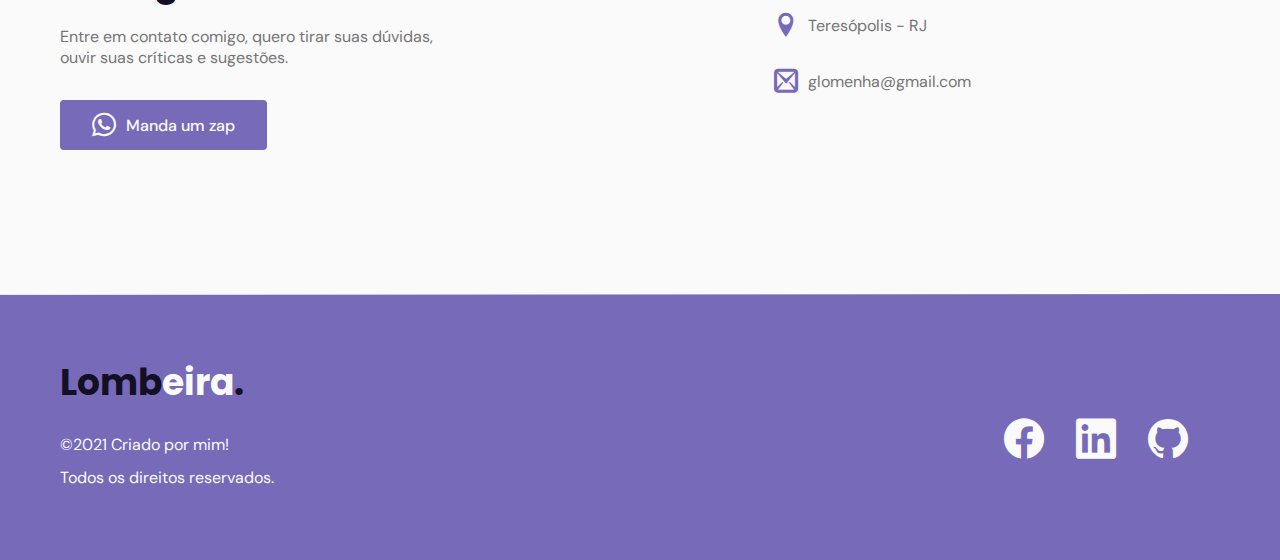
==== commit 04475761: "fully implemented" ====
--- a/index.html
+++ b/index.html
@@ -98,23 +98,21 @@
           <div class="text">
             <h2 class="title">Sobre</h2>
             <p class="text-move">
-              Empreendedor, gamer raiz, entusiasta da tecnologia e apaixonado
-              por computadores
+              Empreendedor, cyber atleta, entusiasta da tecnologia e apaixonado
+              por computadores, aprendeu cedo a primeira de suas grandes lições,
+              que o caminho mais curto entre dois pontos é a execução.
             </p>
             <br />
             <p class="text-move">
-              Aos 21 anos, ele aprendeu a primeira de suas grandes lições no
-              mundo do empreendedorismo, que o caminho mais curto entre dois
-              pontos é execução. Situado atualmente em Teresópolis, ele é o
-              protagonista de várias empresas prósperas locais, trazendo
-              serviços de qualidade para seus moradores, que incluem varejo,
-              hotelaria, televisão, instituições técnicas licenciadas e
-              organizações sociais.
+              Situado atualmente em Teresópolis, é o protagonista de várias
+              empresas prósperas locais, trazendo serviços de qualidade para
+              seus moradores, que incluem varejo, hotelaria, televisão,
+              instituições técnicas licenciadas e organizações sociais.
             </p>
             <br />
             <p class="text-move">
               Essas experiências acabaram por moldá-lo em um empreendedor jovem,
-              versátil, experiente.
+              versátil e experiente.
             </p>
           </div>
         </div>
@@ -134,98 +132,130 @@
             <div class="card">
               <i class="icon-html5"></i>
               <h3 class="title">HTML 5</h3>
-              <p>
-                Em particular, <strong>HTML5</strong> adiciona várias novas
-                funções sintáticas, assim como a integração de conteúdos SVG que
-                substituem o uso de tags object genéricas. Outros novos
-                elementos, como <em>section</em>, <em>article</em>,
-                <em>header</em> e <em>nav</em>, são projetados para enriquecer o
-                conteúdo semântico dos documentos. <strong>HTML5</strong> também
-                define com algum detalhe o processamento necessário para que
-                erros de sintaxe de documentos inválidos sejam tratados
-                uniformemente por todos os browsers e outros agentes de usuários
-                em conformidade com o <strong>HTML5</strong>.
-              </p>
+              <div class="focus-content">
+                <p>
+                  Em particular, <strong>HTML5</strong> adiciona várias novas
+                  funções sintáticas, assim como a integração de conteúdos SVG
+                  que substituem o uso de tags object genéricas. Outros novos
+                  elementos, como <em>section</em>, <em>article</em>,
+                  <em>header</em> e <em>nav</em>, são projetados para enriquecer
+                  o conteúdo semântico dos documentos.
+                  <strong>HTML5</strong> também define com algum detalhe o
+                  processamento necessário para que erros de sintaxe de
+                  documentos inválidos sejam tratados uniformemente por todos os
+                  browsers e outros agentes de usuários em conformidade com o
+                  <strong>HTML5</strong>.
+                </p>
+              </div>
+            </div>
+
+            <div class="card">
+              <i class="icon-javascript"></i>
+              <i class="icon-typescript"></i>
+              <h3 class="title">JavaScript e TypeScript</h3>
+              <div class="focus-content">
+                <p>
+                  <strong>JavaScript®</strong> é uma linguagem leve,
+                  interpretada e baseada em objetos com funções de primeira
+                  classe, mas usada também em vários outros ambientes sem
+                  browser. O <strong>JavaScript</strong> é uma linguagem baseada
+                  em protótipos, multi-paradigma e dinâmica, suportando estilos
+                  de orientação a objetos, imperativos e declarativos. Já o
+                  <strong>TypeScript</strong> é um superconjunto sintático
+                  estrito de <strong>JavaScript</strong> que adiciona tipagem
+                  estática opcional à linguagem. Tipos fornecem uma maneira de
+                  descrever a forma de um objeto, fornecendo melhor documentação
+                  e permitindo que o <strong>TypeScript</strong>
+                  valide se seu código está funcionando corretamente.
+                </p>
+              </div>
             </div>
 
             <div class="card">
               <i class="icon-css31"></i>
               <h3 class="title">CSS 3</h3>
-              <p>
-                <strong>CSS3</strong> é a terceira mais nova versão das famosas
-                <em> Cascading Style Sheets </em> (ou simplesmente
-                <strong>CSS</strong> ), pela qual se define estilos para um
-                projeto web (página de internet). Com efeitos de transição,
-                imagem, imagem de fundo/background e outros, pode-se criar
-                estilos únicos para seus projetos web, alterando diversos
-                aspectos de design no layout da página. O
-                <strong>CSS3</strong> é extremamente capaz de construir
-                animações que impressionam o mais avançado desenvolvedor web,
-                tanto em 2 como em 3 dimensões. Os mais comuns são os efeitos de
-                rotação, movimento e transição.
-              </p>
-            </div>
-
-            <div class="card">
-              <!-- <a href="https://www.javascript.com/"> -->
-              <i class="icon-javascript"></i>
-              <!-- </a> -->
-              <!-- <a href="https://www.typescriptlang.org/"> -->
-              <i class="icon-typescript"></i>
-              <!-- </a> -->
-              <h3 class="title">JavaScript e TypeScript</h3>
-              <p >
-                <strong>JavaScript®</strong> é uma linguagem leve, interpretada
-                e baseada em objetos com funções de primeira classe, mas usada
-                também em vários outros ambientes sem browser. O
-                <strong>JavaScript</strong> é uma linguagem baseada em
-                protótipos, multi-paradigma e dinâmica, suportando estilos de
-                orientação a objetos, imperativos e declarativos. Já o
-                <strong>TypeScript</strong> é um superconjunto sintático estrito
-                de <strong>JavaScript</strong> que adiciona tipagem estática
-                opcional à linguagem. Tipos fornecem uma maneira de descrever a
-                forma de um objeto, fornecendo melhor documentação e permitindo
-                que o <strong>TypeScript</strong>
-                valide se seu código está funcionando corretamente.
-              </p>
+              <div class="focus-content">
+                <p>
+                  <strong>CSS3</strong> é a terceira mais nova versão das
+                  famosas <em> Cascading Style Sheets </em> (ou simplesmente
+                  <strong>CSS</strong> ), pela qual se define estilos para um
+                  projeto web (página de internet). Com efeitos de transição,
+                  imagem, imagem de fundo/background e outros, pode-se criar
+                  estilos únicos para seus projetos web, alterando diversos
+                  aspectos de design no layout da página. O
+                  <strong>CSS3</strong> é extremamente capaz de construir
+                  animações que impressionam o mais avançado desenvolvedor web,
+                  tanto em 2 como em 3 dimensões. Os mais comuns são os efeitos
+                  de rotação, movimento e transição.
+                </p>
+              </div>
             </div>
 
             <div class="card">
               <i class="icon-react"></i>
               <i class="icon-redux"></i>
               <h3 class="title">React e Redux</h3>
-              <p>
-                <strong>React JS</strong> é uma biblioteca
-                <strong>JavaScript</strong> para a criação de interfaces de
-                usuário — ou <em>UI</em> ( <em>user interface</em> ). Criado em
-                2011 pelo time do <strong>Facebook</strong>, surgiu com o
-                objetivo de otimizar a atualização e a sincronização de
-                atividades simultâneas no feed de notícias da rede social, entre
-                eles chat, status, listagem de contatos e outros.
-                <strong>Redux</strong> é uma biblioteca para armazenamento de
-                estados de aplicações <strong>JavaScript</strong>, criado por
-                <em>Dan Abramov</em>. Ele nasceu através de uma implementação do
-                <strong>Flux</strong>.
-              </p>
+              <div class="focus-content">
+                <p>
+                  <strong>React JS</strong> é uma biblioteca
+                  <strong>JavaScript</strong> para a criação de interfaces de
+                  usuário — ou <em>UI</em> ( <em>user interface</em> ). Criado
+                  em 2011 pelo time do <strong>Facebook</strong>, surgiu com o
+                  objetivo de otimizar a atualização e a sincronização de
+                  atividades simultâneas no feed de notícias da rede social,
+                  entre eles chat, status, listagem de contatos e outros.
+                  <strong>Redux</strong> é uma biblioteca para armazenamento de
+                  estados de aplicações <strong>JavaScript</strong>, criado por
+                  <em>Dan Abramov</em>. Ele nasceu através de uma implementação
+                  do <strong>Flux</strong>.
+                </p>
+              </div>
             </div>
 
             <div class="card">
               <i class="icon-git1"></i>
               <i class="icon-github1"></i>
               <h3 class="title">Git e Github</h3>
-              <p>
-                <strong>React JS</strong> é uma biblioteca
-                <strong>JavaScript</strong> para a criação de interfaces de
-                usuário — ou <em>UI</em> ( <em>user interface</em> ). Criado em
-                2011 pelo time do <strong>Facebook</strong>, surgiu com o
-                objetivo de otimizar a atualização e a sincronização de
-                atividades simultâneas no feed de notícias da rede social, entre
-                eles chat, status, listagem de contatos e outros.
-                <strong>Redux</strong> é uma biblioteca para armazenamento de
-                estados de aplicações <strong>JavaScript</strong>, criado por
-                <em>Dan Abramov</em>. Ele nasceu através de uma implementação do
-                <strong>Flux</strong>.
-              </p>
+              <div class="focus-content">
+                <p>
+                  <strong>Git</strong> é um sistema de controle de versões
+                  distribuído, usado principalmente no desenvolvimento de
+                  software, mas pode ser usado para registrar o histórico de
+                  edições de qualquer tipo de arquivo é uma biblioteca. Cada
+                  diretório de trabalho do <strong>Git</strong> é um repositório
+                  com um histórico completo e habilidade total de acompanhamento
+                  das revisões.<strong>GitHub</strong> é uma plataforma de
+                  <em>hospedagem</em> de código-fonte e arquivos com
+                  <em>controle de versão</em> usando o <strong>Git</strong>. Ele
+                  permite que <em>programadores</em>, <em>utilitários</em> ou
+                  qualquer <em>usuário</em> cadastrado na plataforma contribuam
+                  em projetos privados e/ou Open Source de qualquer lugar do
+                  mundo.
+                </p>
+              </div>
+            </div>
+
+            <div class="card">
+              <i class="icon-mongodb"></i>
+              <i class="icon-mysql"></i>
+              <h3 class="title">MongoDB e MySQL</h3>
+              <div class="focus-content">
+                <p>
+                  <strong>MongoDB</strong> é um software de
+                  <em>banco de dados</em> orientado a documentos livre, de
+                  código aberto e multiplataforma, escrito na linguagem
+                  <strong>C++</strong>. Classificado como um programa de banco
+                  de dados <strong>NoSQL</strong>, o
+                  <strong>MongoDB</strong> usa documentos semelhantes a
+                  <strong><em>JSON</em></strong> com esquemas.O
+                  <strong>MySQL</strong> é um sistema de gerenciamento de
+                  <em>banco de dados</em>, que utiliza a linguagem
+                  <strong>SQL</strong> como interface. É atualmente um dos
+                  sistemas de gerenciamento de bancos de dados mais populares da
+                  <em>Oracle Corporation</em>, com mais de 10 milhões de
+                  instalações pelo mundo.
+                </p>
+              </div>
             </div>
           </div>
         </div>
--- a/assets/style.css
+++ b/assets/style.css
@@ -991,7 +991,6 @@
 }
 .icon-facebook1:before {
   content: "\ebe6";
-  color: #1877f2;
 }
 .icon-faceit:before {
   content: "\ebe7";
@@ -1149,7 +1148,6 @@
 }
 .icon-git1:before {
   content: "\ec0e";
-  color: #f05032;
 }
 .icon-gitea:before {
   content: "\ec0f";
@@ -1789,7 +1787,6 @@
 }
 .icon-linkedin1:before {
   content: "\ecb3";
-  color: #0077b5;
 }
 .icon-linode:before {
   content: "\ecb4";
@@ -2044,7 +2041,6 @@
 }
 .icon-mongodb:before {
   content: "\ecf5";
-  color: #47a248;
 }
 .icon-monkeytie:before {
   content: "\ecf6";
@@ -2084,7 +2080,6 @@
 }
 .icon-mysql:before {
   content: "\ed00";
-  color: #4479a1;
 }
 .icon-nativescript:before {
   content: "\ed01";
--- a/style.css
+++ b/style.css
@@ -373,7 +373,17 @@
 /*================== SERVICES ==================*/
 
 .cards.grid {
+  cursor: pointer;
   gap: 2rem;
+}
+
+.focus-content {
+  display: none;
+}
+
+.show-text {
+  order: 0;
+  display: flex;
 }
 
 .card {
@@ -396,22 +406,11 @@
   transition: 0.3s;
 }
 
+.card:nth-child(2) .card-hover {
+  transition: 0.3s;
+}
+
 .card:nth-child(2):hover {
-  background-color: rgba(117, 150, 187, 0.2);
-  border-bottom: 0.25rem solid #77b1db;
-  transition: 0.3s;
-}
-
-.card:nth-child(2):hover i {
-  color: #77b1db;
-  transition: 0.3s;
-}
-
-.card:nth-child(3) .card-hover {
-  transition: 0.3s;
-}
-
-.card:nth-child(3):hover {
   border-image: linear-gradient(to right, #f7df1e, #007acc);
   border-image-slice: 1;
   transition: 0.3s;
@@ -422,13 +421,24 @@
   );
 }
 
+.card:nth-child(2):hover i {
+  color: #f7df1e;
+  transition: 0.3s;
+}
+
+.card:nth-child(2):hover i + i {
+  color: #007acc;
+  transition: 0.3s;
+}
+
+.card:nth-child(3):hover {
+  background-color: rgba(117, 150, 187, 0.2);
+  border-bottom: 0.25rem solid #77b1db;
+  transition: 0.3s;
+}
+
 .card:nth-child(3):hover i {
-  color: #f7df1e;
-  transition: 0.3s;
-}
-
-.card:nth-child(3):hover i + i {
-  color: #007acc;
+  color: #77b1db;
   transition: 0.3s;
 }
 
@@ -456,36 +466,60 @@
   color: #764abc;
 }
 
+.card:nth-child(5) .card-hover {
+  transition: 0.3s;
+}
+
+.card:nth-child(5):hover {
+  border-image: linear-gradient(to right, #f05032, #000000);
+  border-image-slice: 1;
+  transition: 0.3s;
+  background-image: linear-gradient(
+    to right,
+    rgba(255, 78, 34, 0.15),
+    rgba(0, 0, 0, 0.15)
+  );
+}
+
+.card:nth-child(5):hover i {
+  transition: 0.3s;
+  color: #f05032;
+}
+
+.card:nth-child(5):hover i + i {
+  color: #000000;
+}
+
+.card:nth-child(6) .card-hover {
+  transition: 0.3s;
+}
+
+.card:nth-child(6):hover {
+  border-image: linear-gradient(to right, #47a248, #4479a1);
+  border-image-slice: 1;
+  transition: 0.3s;
+  background-image: linear-gradient(
+    to right,
+    rgba(0, 161, 22, 0.15),
+    rgba(0, 100, 167, 0.15)
+  );
+}
+
+.card:nth-child(6):hover i {
+  transition: 0.3s;
+  color: #47a248;
+}
+
+.card:nth-child(6):hover i + i {
+  color: #4479a1;
+}
+
 .card i {
   display: inline-block;
   margin-bottom: 1.5rem;
   font-size: 4.5rem;
   color: var(--base-color);
   transition: 0.3s;
-}
-
-.card:nth-child(5) .card-hover {
-  transition: 0.3s;
-}
-
-.card:nth-child(5):hover {
-  border-image: linear-gradient(to right, #f05032, #000000);
-  border-image-slice: 1;
-  transition: 0.3s;
-  background-image: linear-gradient(
-    to right,
-    rgba(255, 78, 34, 0.15),
-    rgba(0, 0, 0, 0.15)
-  );
-}
-
-.card:nth-child(5):hover i {
-  transition: 0.3s;
-  color: #f05032;
-}
-
-.card:nth-child(5):hover i + i {
-  color: #000000;
 }
 
 .card i + i {
@@ -758,12 +792,27 @@
   }
 
   .cards {
-    grid-template-columns: 1fr 1fr 1fr;
+    display: flex;
+    flex-wrap: wrap;
+    max-width: 100vw;
+    align-items: flex-start;
   }
 
   .card {
+    cursor: pointer;
+    min-width: 30%;
+    max-width: 30%;
     padding-left: 1.2rem;
     padding-right: 1.2rem;
+  }
+
+  .focus-content {
+    float: center;
+    position: relative;
+  }
+
+  .show-text {
+    display: flex;
   }
 
   #testimonials .container {
@@ -792,6 +841,22 @@
 
   footer .logo {
     font-size: 2.25rem;
+  }
+
+  .modal {
+    position: fixed;
+    top: 0;
+    right: 0;
+    bottom: 0;
+    left: 0;
+    font-family: Arial, Helvetica, sans-serif;
+    background: rgba(0, 0, 0, 0.8);
+    z-index: 99999;
+    opacity: 0;
+    -webkit-transition: opacity 400ms ease-in;
+    -moz-transition: opacity 400ms ease-in;
+    transition: opacity 400ms ease-in;
+    pointer-events: none;
   }
 }
 /* larger devices: 1023 >  */
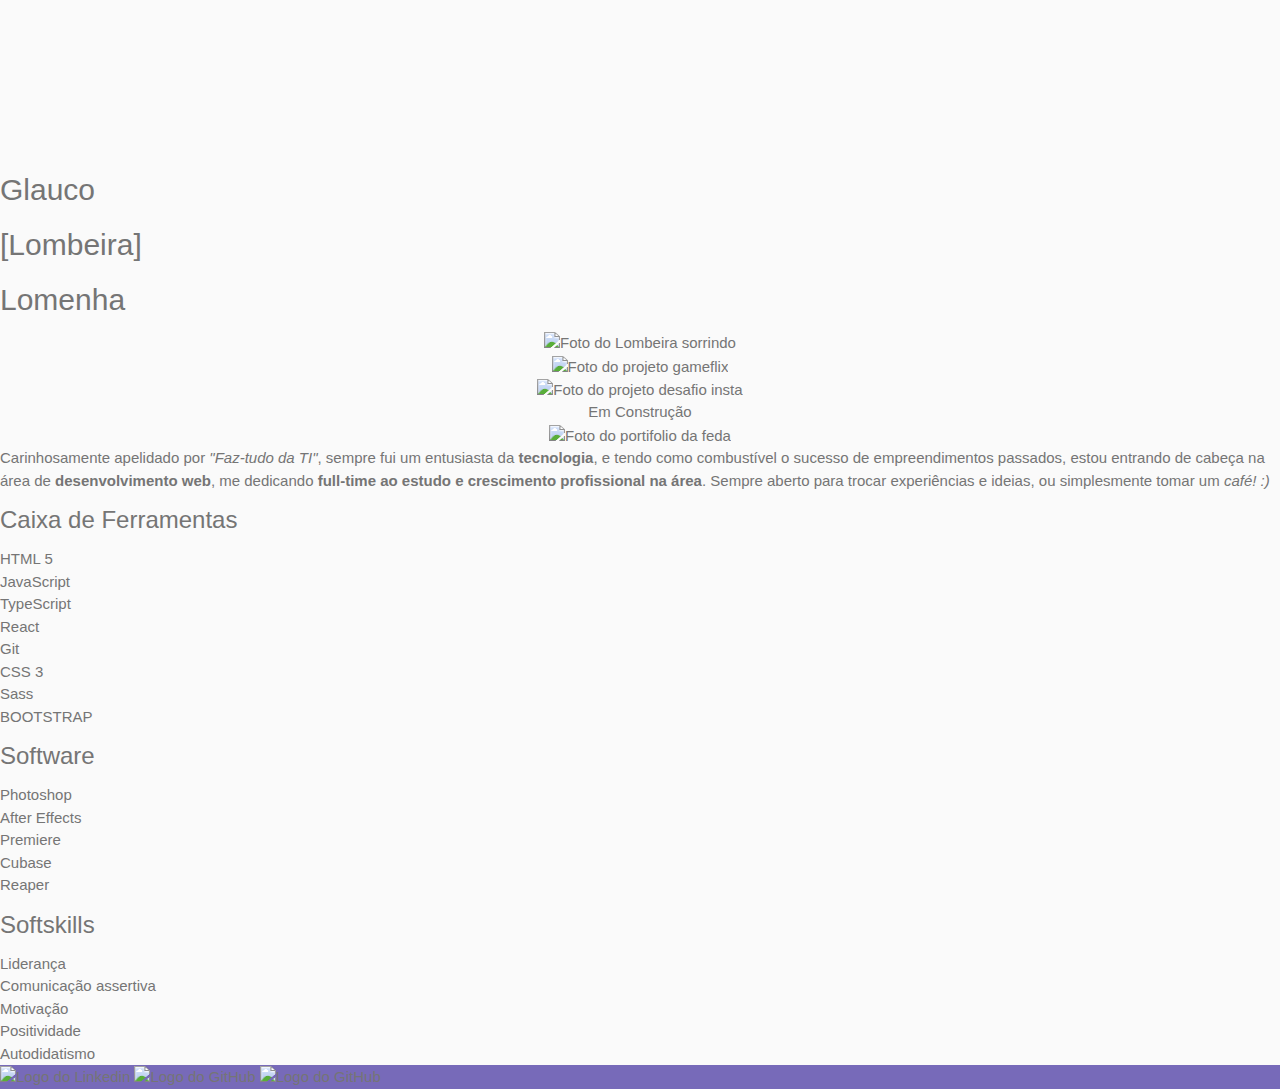
==== commit bbd789ce: "fixing images" ====
--- a/index.html
+++ b/index.html
@@ -1,383 +1,123 @@
 <!DOCTYPE html>
-<html lang="pt_BR">
+<html lang="pt-br">
   <head>
     <meta charset="UTF-8" />
-    <meta http-equiv="X-UA-Compatible" content="IE=edge" />
-    <meta name="viewport" content="width=device-width, initial-scale=1.0" />
+    <link rel="stylesheet" type="text/css" href="style.css" />
     <title>Lombeira</title>
-
-    <!-- Scripts -->
-
-    <script defer src="https://unpkg.com/scrollreveal"></script>
-    <script defer src="https://unpkg.com/swiper/swiper-bundle.min.js"></script>
-    <script defer src="main.js"></script>
-
-    <!-- SWIPPER -->
-
+    <link rel="preconnect" href="https://fonts.gstatic.com" />
     <link
-      rel="stylesheet"
-      href="https://unpkg.com/swiper/swiper-bundle.min.css"
-    />
-
-    <!-- FONTS -->
-    <link rel="preconnect" href="https://fonts.googleapis.com" />
-    <link rel="preconnect" href="https://fonts.gstatic.com" crossorigin />
-    <link
-      href="https://fonts.googleapis.com/css2?family=DM+Sans:wght@400;500;700&family=Poppins:wght@400;500;700&display=swap"
+      href="https://fonts.googleapis.com/css2?family=Montserrat:ital,wght@0,100;0,200;0,300;0,400;0,500;0,600;0,700;0,800;0,900;1,100;1,200;1,300;1,400;1,500;1,600;1,700;1,800;1,900&display=swap"
       rel="stylesheet"
     />
-
-    <!-- ICONS     -->
-
-    <link rel="stylesheet" href="assets/style.css" />
-
-    <!-- STYLES -->
-    <link rel="stylesheet" href="style.css" />
+    <link rel="stylesheet" href="https://www.w3schools.com/w3css/4/w3.css" />
   </head>
-
-  <body class="">
-    <header id="header" class="scroll">
-      <nav class="container">
-        <a class="logo" href="#">Lomb<span>eira</span>. </a>
-
-        <!-- menu -->
-        <div class="menu">
-          <ul class="grid">
-            <i class="icon-brightness-contrast btn-toggle"></i>
-            <li><a class="title" href="#home">Início</a></li>
-            <li><a class="title" href="#about">Sobre</a></li>
-            <li><a class="title" href="#services">ToolBox</a></li>
-            <li><a class="title" href="#testimonials">Depoimentos</a></li>
-            <li><a class="title" href="#contact">Contato</a></li>
-          </ul>
+  <body>
+    <video autoplay muted loop id="myVideo">
+      <source src="video/background.mp4" type="video/mp4" />
+    </video>
+    <div id="axis">
+      <h2 class="move-right">Glauco</h2>
+      <h2 class="nickname">[Lombeira]</h2>
+      <h2 class="move-left">Lomenha</h2>
+    </div>
+    <div class="switch">
+      <div class="hover-proj float_left w3-center w3-animate-left">
+        <img
+          class="avatar"
+          src="img/2.2.png"
+          alt="Foto do Lombeira sorrindo"
+        />
+      </div>
+      <div class="projects-hover w3-container w3-center w3-animate-right">
+        <div class="project-item">
+          <a
+            href="https://lombeira.github.io/netflix_based_project/"
+            target="_blank"
+          >
+            <img
+              class="avatar"
+              src="img/gamflix.png"
+              alt="Foto do projeto gameflix"
+            />
+          </a>
         </div>
-        <!-- menu -->
-        <i class="icon-brightness-contrast"></i>
-        <div class="toggle icon-menu3"></div>
-        <div class="toggle icon-menu4"></div>
-      </nav>
-    </header>
-
-    <!-- HOME -->
-
-    <main>
-      <div id="top"></div>
-      <section class="section" id="home">
-        <div class="container grid">
-          <div class="image">
-            <img src="img/lombeira.png" alt="" />
-          </div>
-          <div class="text">
-            <h2 class="title">Quem?!</h2>
-            <p>
-              Carinhosamente apelidado por "Faz-tudo da TI", sempre fui um
-              entusiasta da tecnologia, e tendo como combustível o sucesso de
-              empreendimentos passados, estou entrando de cabeça na área de
-              desenvolvimento web, me dedicando full-time ao estudo e
-              crescimento profissional na área. Sempre aberto para trocar
-              experiências e ideias, ou simplesmente tomar um café! :)
-            </p>
-            <a class="button" href="#contact">Entre em contato</a>
-          </div>
+        <div class="project-item">
+          <a href="https://lombeira.github.io/desafioinsta/" target="_blank">
+            <img
+              class="avatar"
+              src="img/desafioinsta.png"
+              alt="Foto do projeto desafio insta"
+            />
+          </a>
         </div>
-      </section>
-
-      <div class="divider-1"></div>
-
-      <!-- ABOUT -->
-
-      <section class="section" id="about">
-        <div class="container grid">
-          <div class="image">
+        <div class="project-item">
+          <a href="https://feeeeeda.github.io/" target="_blank">
+            <p class="const">Em Construção</p>
             <img
-              class="zoom"
-              src="https://images.unsplash.com/photo-1566837945700-30057527ade0?ixid=MnwxMjA3fDB8MHxwaG90by1wYWdlfHx8fGVufDB8fHx8&ixlib=rb-1.2.1&auto=format&fit=crop&w=1050&q=80"
-              alt=""
+              class="avatar"
+              src="img/logan.jpg"
+              alt="Foto do portifolio da feda"
             />
-          </div>
-          <div class="text">
-            <h2 class="title">Sobre</h2>
-            <p class="text-move">
-              Empreendedor, cyber atleta, entusiasta da tecnologia e apaixonado
-              por computadores, aprendeu cedo a primeira de suas grandes lições,
-              que o caminho mais curto entre dois pontos é a execução.
-            </p>
-            <br />
-            <p class="text-move">
-              Situado atualmente em Teresópolis, é o protagonista de várias
-              empresas prósperas locais, trazendo serviços de qualidade para
-              seus moradores, que incluem varejo, hotelaria, televisão,
-              instituições técnicas licenciadas e organizações sociais.
-            </p>
-            <br />
-            <p class="text-move">
-              Essas experiências acabaram por moldá-lo em um empreendedor jovem,
-              versátil e experiente.
-            </p>
-          </div>
-        </div>
-      </section>
-
-      <div class="divider-2"></div>
-
-      <!-- SERVICES -->
-
-      <section class="section" id="services">
-        <div class="container grid">
-          <header>
-            <h2 class="title">ToolBox</h2>
-            <p class="subtitle">Caixa de ferramentas</p>
-          </header>
-          <div class="cards grid">
-            <div class="card">
-              <i class="icon-html5"></i>
-              <h3 class="title">HTML 5</h3>
-              <div class="focus-content">
-                <p>
-                  Em particular, <strong>HTML5</strong> adiciona várias novas
-                  funções sintáticas, assim como a integração de conteúdos SVG
-                  que substituem o uso de tags object genéricas. Outros novos
-                  elementos, como <em>section</em>, <em>article</em>,
-                  <em>header</em> e <em>nav</em>, são projetados para enriquecer
-                  o conteúdo semântico dos documentos.
-                  <strong>HTML5</strong> também define com algum detalhe o
-                  processamento necessário para que erros de sintaxe de
-                  documentos inválidos sejam tratados uniformemente por todos os
-                  browsers e outros agentes de usuários em conformidade com o
-                  <strong>HTML5</strong>.
-                </p>
-              </div>
-            </div>
-
-            <div class="card">
-              <i class="icon-javascript"></i>
-              <i class="icon-typescript"></i>
-              <h3 class="title">JavaScript e TypeScript</h3>
-              <div class="focus-content">
-                <p>
-                  <strong>JavaScript®</strong> é uma linguagem leve,
-                  interpretada e baseada em objetos com funções de primeira
-                  classe, mas usada também em vários outros ambientes sem
-                  browser. O <strong>JavaScript</strong> é uma linguagem baseada
-                  em protótipos, multi-paradigma e dinâmica, suportando estilos
-                  de orientação a objetos, imperativos e declarativos. Já o
-                  <strong>TypeScript</strong> é um superconjunto sintático
-                  estrito de <strong>JavaScript</strong> que adiciona tipagem
-                  estática opcional à linguagem. Tipos fornecem uma maneira de
-                  descrever a forma de um objeto, fornecendo melhor documentação
-                  e permitindo que o <strong>TypeScript</strong>
-                  valide se seu código está funcionando corretamente.
-                </p>
-              </div>
-            </div>
-
-            <div class="card">
-              <i class="icon-css31"></i>
-              <h3 class="title">CSS 3</h3>
-              <div class="focus-content">
-                <p>
-                  <strong>CSS3</strong> é a terceira mais nova versão das
-                  famosas <em> Cascading Style Sheets </em> (ou simplesmente
-                  <strong>CSS</strong> ), pela qual se define estilos para um
-                  projeto web (página de internet). Com efeitos de transição,
-                  imagem, imagem de fundo/background e outros, pode-se criar
-                  estilos únicos para seus projetos web, alterando diversos
-                  aspectos de design no layout da página. O
-                  <strong>CSS3</strong> é extremamente capaz de construir
-                  animações que impressionam o mais avançado desenvolvedor web,
-                  tanto em 2 como em 3 dimensões. Os mais comuns são os efeitos
-                  de rotação, movimento e transição.
-                </p>
-              </div>
-            </div>
-
-            <div class="card">
-              <i class="icon-react"></i>
-              <i class="icon-redux"></i>
-              <h3 class="title">React e Redux</h3>
-              <div class="focus-content">
-                <p>
-                  <strong>React JS</strong> é uma biblioteca
-                  <strong>JavaScript</strong> para a criação de interfaces de
-                  usuário — ou <em>UI</em> ( <em>user interface</em> ). Criado
-                  em 2011 pelo time do <strong>Facebook</strong>, surgiu com o
-                  objetivo de otimizar a atualização e a sincronização de
-                  atividades simultâneas no feed de notícias da rede social,
-                  entre eles chat, status, listagem de contatos e outros.
-                  <strong>Redux</strong> é uma biblioteca para armazenamento de
-                  estados de aplicações <strong>JavaScript</strong>, criado por
-                  <em>Dan Abramov</em>. Ele nasceu através de uma implementação
-                  do <strong>Flux</strong>.
-                </p>
-              </div>
-            </div>
-
-            <div class="card">
-              <i class="icon-git1"></i>
-              <i class="icon-github1"></i>
-              <h3 class="title">Git e Github</h3>
-              <div class="focus-content">
-                <p>
-                  <strong>Git</strong> é um sistema de controle de versões
-                  distribuído, usado principalmente no desenvolvimento de
-                  software, mas pode ser usado para registrar o histórico de
-                  edições de qualquer tipo de arquivo é uma biblioteca. Cada
-                  diretório de trabalho do <strong>Git</strong> é um repositório
-                  com um histórico completo e habilidade total de acompanhamento
-                  das revisões.<strong>GitHub</strong> é uma plataforma de
-                  <em>hospedagem</em> de código-fonte e arquivos com
-                  <em>controle de versão</em> usando o <strong>Git</strong>. Ele
-                  permite que <em>programadores</em>, <em>utilitários</em> ou
-                  qualquer <em>usuário</em> cadastrado na plataforma contribuam
-                  em projetos privados e/ou Open Source de qualquer lugar do
-                  mundo.
-                </p>
-              </div>
-            </div>
-
-            <div class="card">
-              <i class="icon-mongodb"></i>
-              <i class="icon-mysql"></i>
-              <h3 class="title">MongoDB e MySQL</h3>
-              <div class="focus-content">
-                <p>
-                  <strong>MongoDB</strong> é um software de
-                  <em>banco de dados</em> orientado a documentos livre, de
-                  código aberto e multiplataforma, escrito na linguagem
-                  <strong>C++</strong>. Classificado como um programa de banco
-                  de dados <strong>NoSQL</strong>, o
-                  <strong>MongoDB</strong> usa documentos semelhantes a
-                  <strong><em>JSON</em></strong> com esquemas.O
-                  <strong>MySQL</strong> é um sistema de gerenciamento de
-                  <em>banco de dados</em>, que utiliza a linguagem
-                  <strong>SQL</strong> como interface. É atualmente um dos
-                  sistemas de gerenciamento de bancos de dados mais populares da
-                  <em>Oracle Corporation</em>, com mais de 10 milhões de
-                  instalações pelo mundo.
-                </p>
-              </div>
-            </div>
-          </div>
-        </div>
-      </section>
-
-      <div class="divider-1"></div>
-
-      <!-- Testimonials -->
-      <section class="section" id="testimonials">
-        <div class="container">
-          <header>
-            <h2 class="title">Depoimentos de quem já passou por aqui</h2>
-          </header>
-          <div class="testimonials swiper-container">
-            <div class="swiper-wrapper">
-              <div class="testimonial swiper-slide">
-                <blockquote>
-                  <p>
-                    <span>&ldquo;</span>
-                    Lombeira abriu meus olhos para as possibilidades infinitas
-                    do CSS, o cara é um monstro.
-                  </p>
-                  <cite>
-                    <img
-                      src="assets/testimonials/samuelsantos.png"
-                      alt="Foto de Samuel Santos"
-                    />
-                    Samuel Santos
-                  </cite>
-                </blockquote>
-              </div>
-
-              <div class="testimonial swiper-slide">
-                <blockquote>
-                  <p>
-                    <span>&ldquo;</span>
-                    Eu tinha desanimado de programar até conhecer Lombeira, o
-                    cara cria lógica até onde não tem!
-                  </p>
-                  <cite>
-                    <img
-                      src="assets/testimonials/gabiru.png"
-                      alt="Foto de Gabriel Sampaio"
-                    />
-                    Gabriel Sampaio
-                  </cite>
-                </blockquote>
-              </div>
-
-              <div class="testimonial swiper-slide">
-                <blockquote>
-                  <p>
-                    <span>&ldquo;</span>
-                    Além de excelente programador, o cara é um grande mestre
-                    Pokémon!
-                  </p>
-                  <cite>
-                    <img
-                      src="assets/testimonials/matheussilveira.png"
-                      alt="Foto de Matheus Silveira"
-                    />
-                    Matheus Silveira
-                  </cite>
-                </blockquote>
-              </div>
-            </div>
-            <div class="swiper-pagination"></div>
-          </div>
-        </div>
-      </section>
-
-      <div class="divider-2"></div>
-
-      <!-- CONTACT -->
-
-      <section class="section" id="contact">
-        <div class="container grid">
-          <div class="text">
-            <h2 class="title">Entre em contato comigo!</h2>
-            <p>
-              Entre em contato comigo, quero tirar suas dúvidas, ouvir suas
-              críticas e sugestões.
-            </p>
-            <a
-              target="_blank"
-              class="button"
-              href="https://api.whatsapp.com/send?phone=+5521999783845&text=Olá, vim através do seu portifólio Web!"
-              ><i class="icon-whatsapp"></i>Manda um zap</a
-            >
-          </div>
-          <div class="links">
-            <ul class="grid">
-              <li><i class="icon-phone"></i> 21 9 9978-3845</li>
-              <li><i class="icon-location"></i> Teresópolis - RJ</li>
-              <li><i class="icon-mail2"></i> glomenha@gmail.com</li>
-            </ul>
-          </div>
-        </div>
-      </section>
-
-      <div class="divider-1"></div>
-    </main>
-    <footer class="section">
-      <div class="container grid">
-        <div class="brand">
-          <a class="logo logo-alt" href="#home">Lomb<span>eira</span>. </a>
-          <p>©2021 Criado por mim!</p>
-          <p>Todos os direitos reservados.</p>
-        </div>
-        <div class="social">
-          <a target="_blank" href="https://www.facebook.com/Lomenha">
-            <i class="icon-facebook1"></i>
-          </a>
-          <a target="_blank" href="https://www.linkedin.com/in/glaucolomenha/">
-            <i class="icon-linkedin1"></i>
-          </a>
-          <a target="_blank" href="https://github.com/Lombeira">
-            <i class="icon-github"></i>
           </a>
         </div>
       </div>
+    </div>
+    <p class="descricao">
+      Carinhosamente apelidado por <em>"Faz-tudo da TI"</em>, sempre fui um
+      entusiasta da <strong>tecnologia</strong>, e tendo como combustível o
+      sucesso de empreendimentos passados, estou entrando de cabeça na área de
+      <strong>desenvolvimento web</strong>, me dedicando
+      <strong>full-time ao estudo e crescimento profissional na área</strong>.
+      Sempre aberto para trocar experiências e ideias, ou simplesmente tomar um
+      <em>café! :)</em>
+    </p>
+    <div class="skills">
+      <div class="skills-sub">
+        <h3>Caixa de Ferramentas</h3>
+        <ul>
+          <li>HTML 5</li>
+          <li>JavaScript</li>
+          <li>TypeScript</li>
+          <li>React</li>
+          <li>Git</li>
+          <li>CSS 3</li>
+          <ul>
+            <li>Sass</li>
+            <li class="sub_item">BOOTSTRAP</li>
+          </ul>
+        </ul>
+      </div>
+      <div class="skills-sub">
+        <h3>Software</h3>
+        <ul>
+          <li>Photoshop</li>
+          <li>After Effects</li>
+          <li>Premiere</li>
+          <li>Cubase</li>
+          <li>Reaper</li>
+        </ul>
+      </div>
+      <div class="skills-sub">
+        <h3>Softskills</h3>
+        <ul>
+          <li>Liderança</li>
+          <li>Comunicação assertiva</li>
+          <li>Motivação</li>
+          <li>Positividade</li>
+          <li>Autodidatismo</li>
+        </ul>
+      </div>
+    </div>
+    <footer>
+      <a href="https://www.linkedin.com/in/glaucolomenha/" target="_blank">
+        <img class="minilogo" src="img/linkedin.png" alt="Logo do Linkedin" />
+      </a>
+      <a href="https://github.com/Lombeira" target="_blank">
+        <img class="minilogogit" src="img/github.png" alt="Logo do GitHub" />
+      </a>
+      <a href="https://github.com/Lombeira" target="_blank">
+        <img class="minilogo" src="img/insta.jpg.png" alt="Logo do GitHub" />
+      </a>
     </footer>
-    <a href="#top" class="back-to-top"><i class="icon-circle-up"></i></a>
   </body>
 </html>
